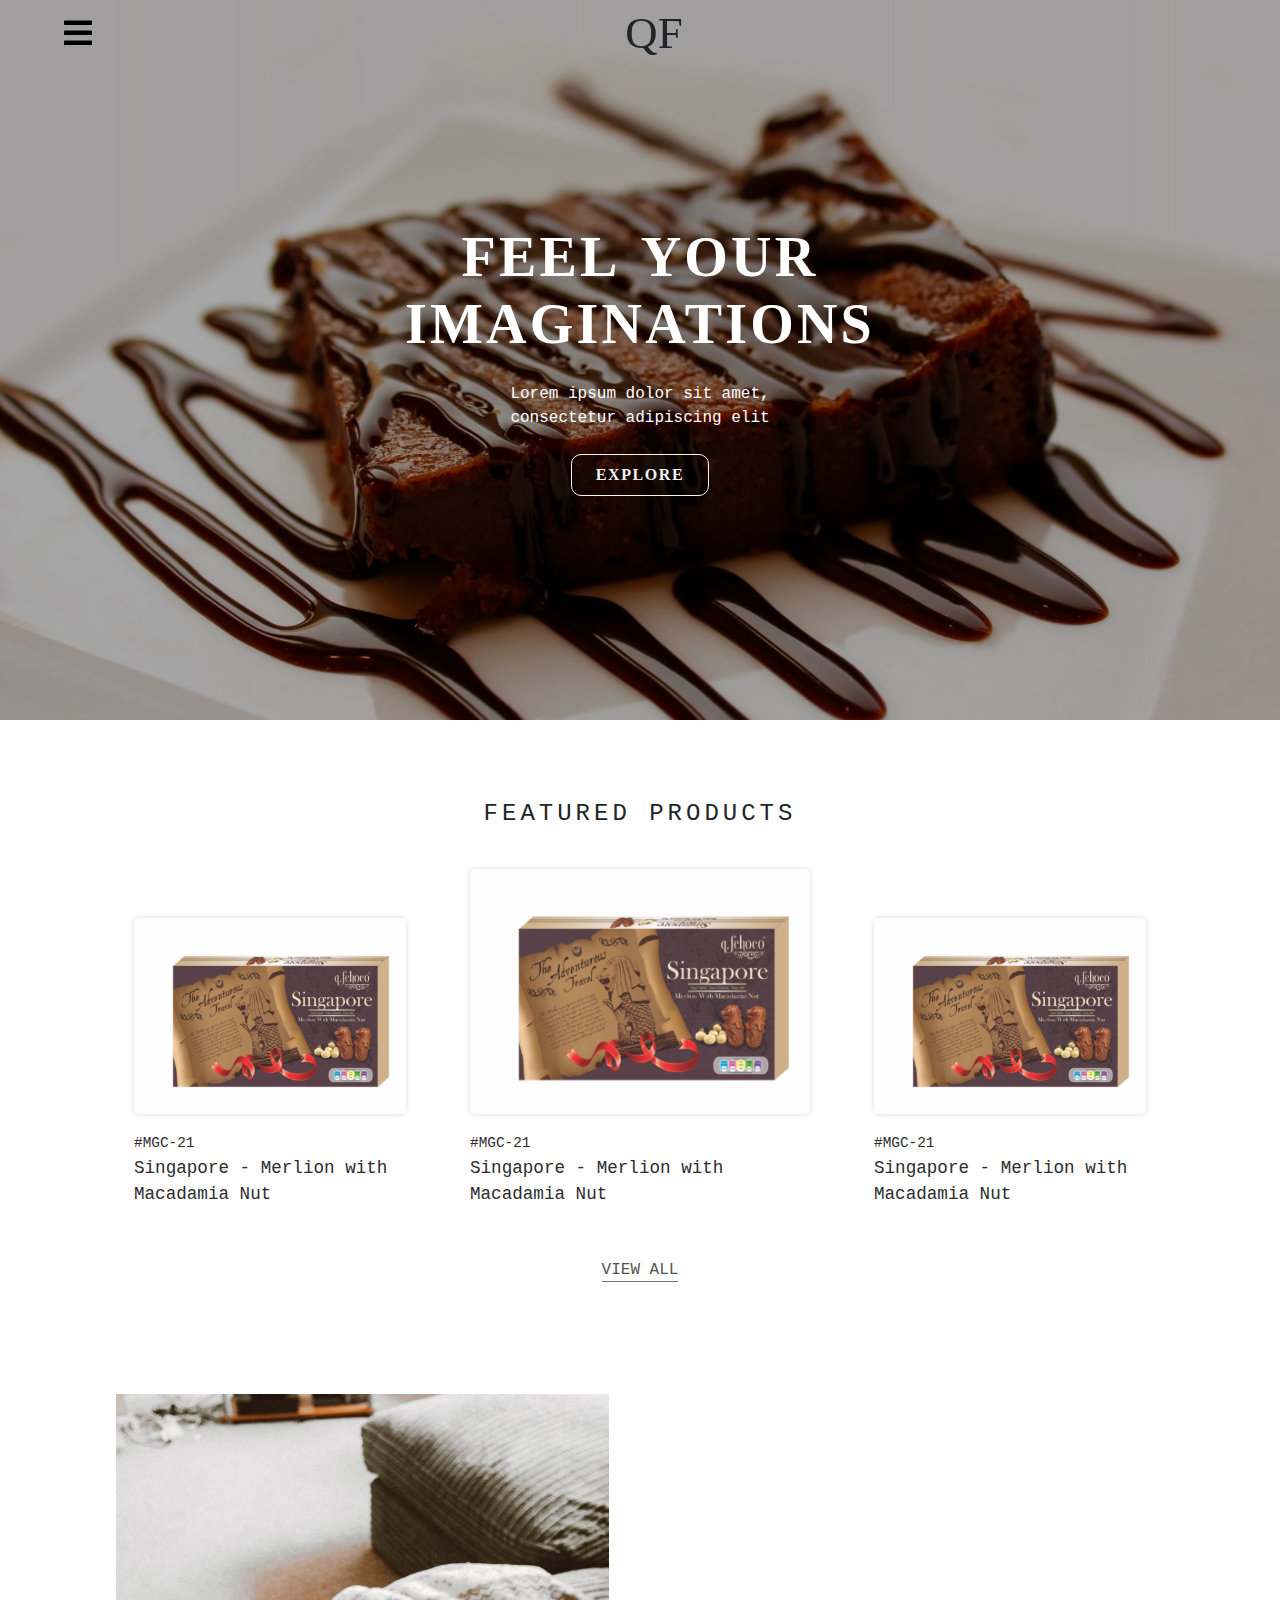
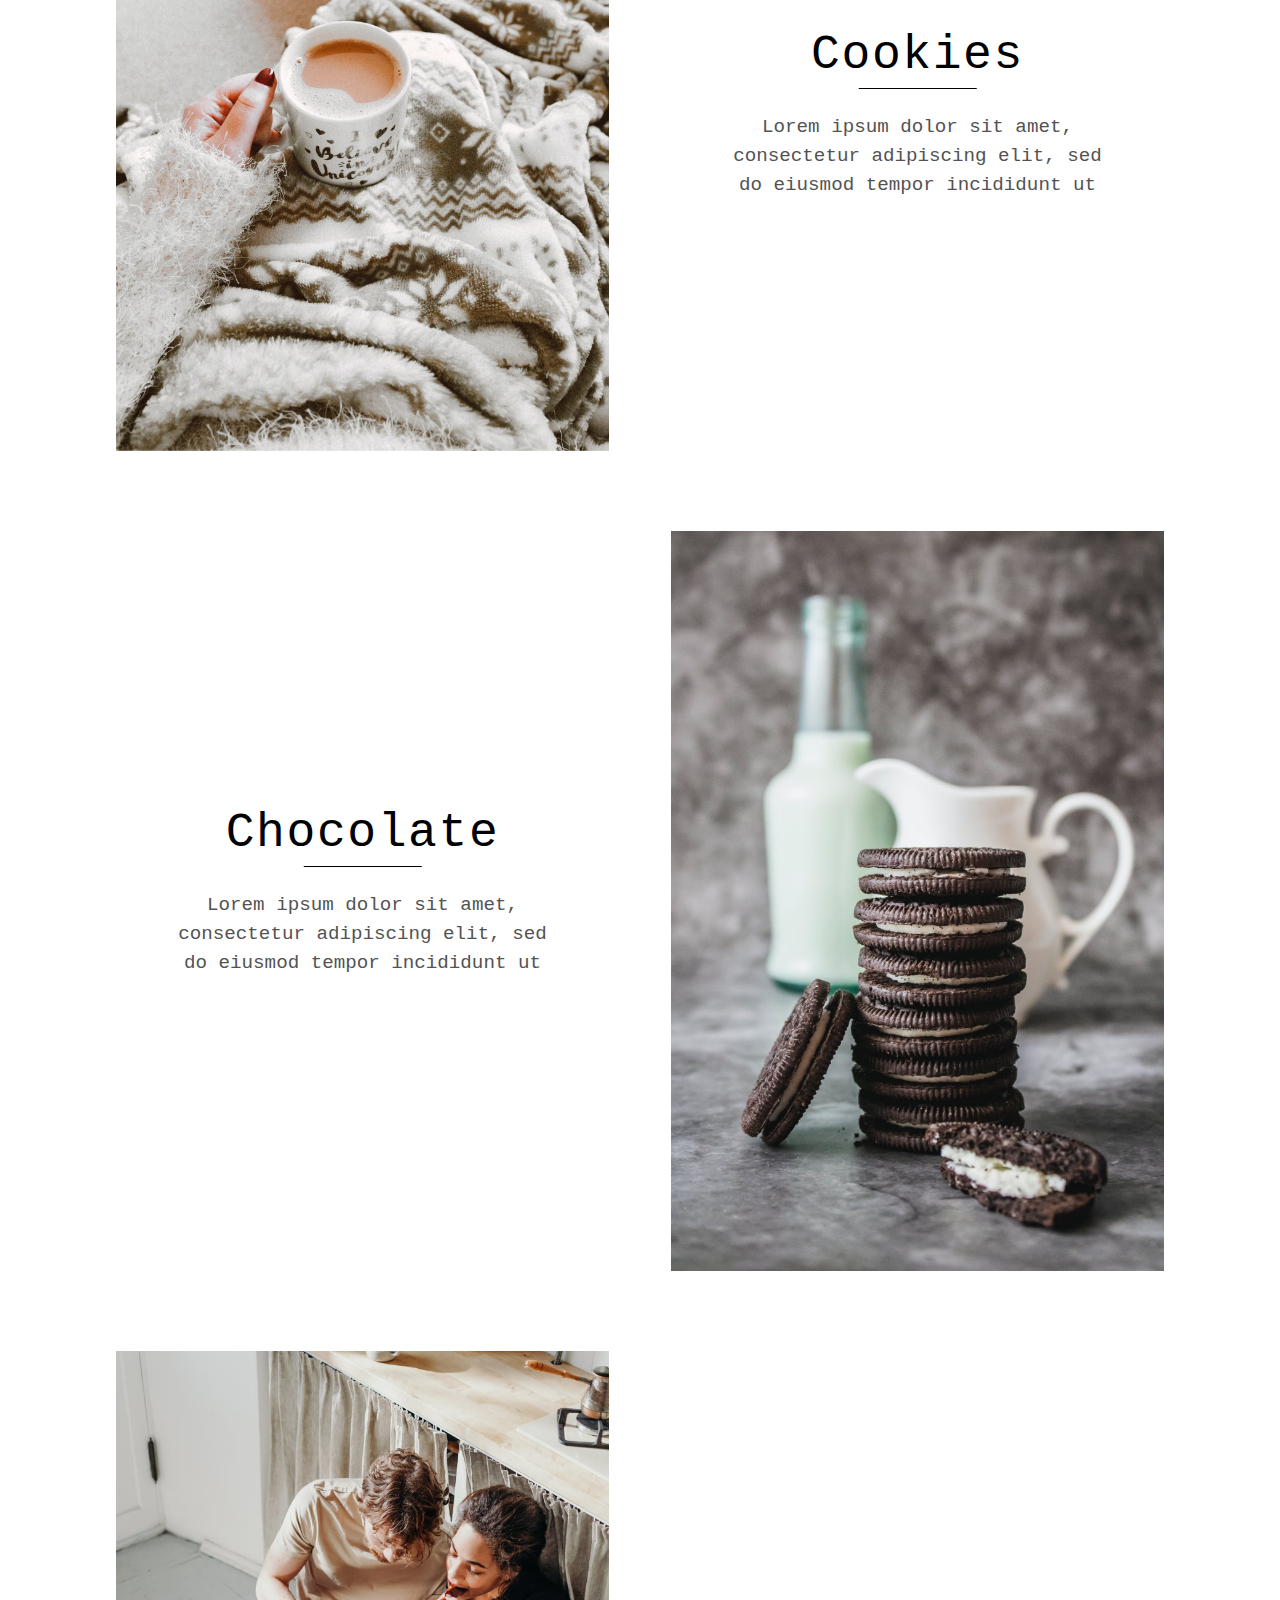
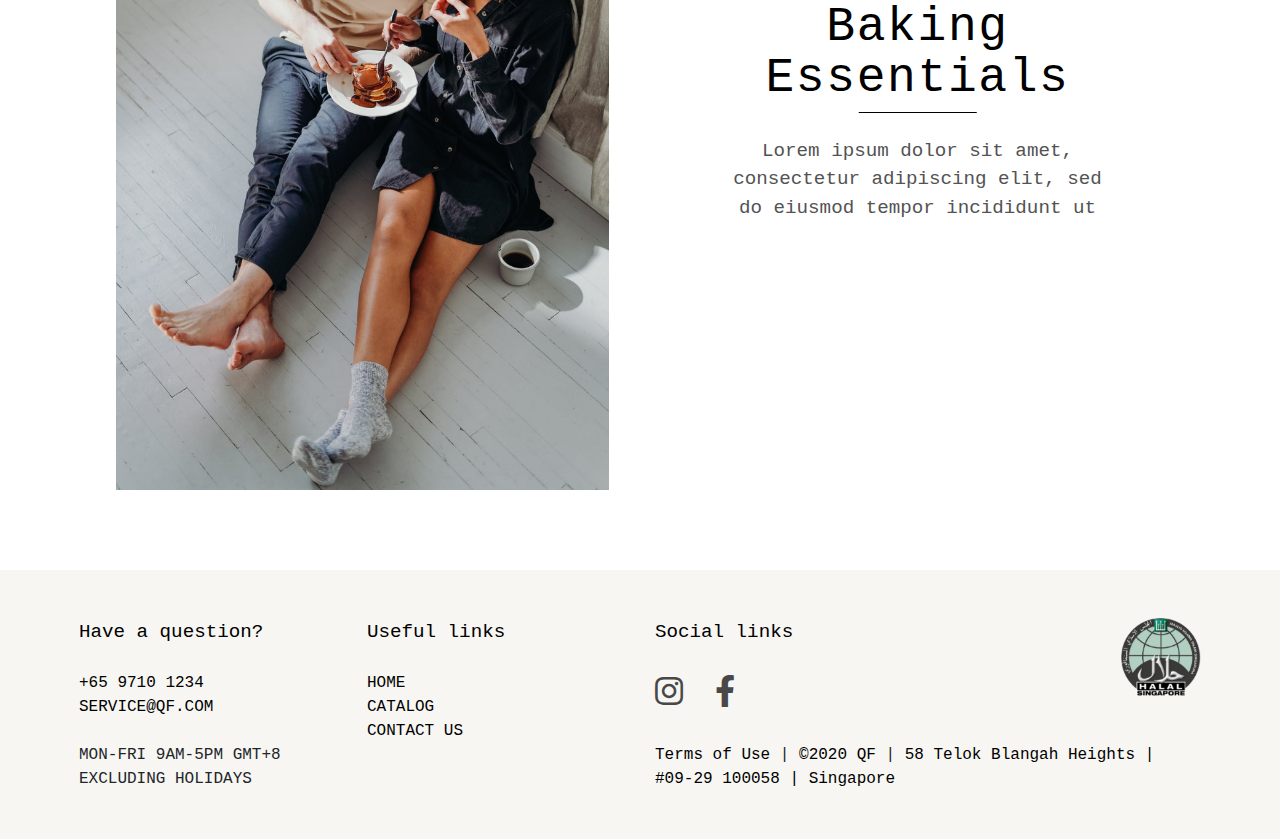
==== index.html @ 0f7b87a3 "Add files via upload" ====
<!DOCTYPE html>
<html>

<head>
    <title>Singapore Food Agency</title>
    <meta http-equiv="X-UA-Compatible" content="IE=edge" />
    <meta http-equiv="Content-Type" content="text/html; charset=UTF-8" />
    <meta name="viewport" content="width=device-width, initial-scale=1.0" />
    <link href="css/bootstrap.min.css" rel="stylesheet" />
    <link href="css/all.min.css" rel="stylesheet" />
    <link href="css/slick-theme.css" rel="stylesheet" />
    <link href="css/slick.css" rel="stylesheet" />
    <link href="css/main.css" rel="stylesheet" />

    <link href="https://fonts.googleapis.com/css2?family=Nothing+You+Could+Do&display=swap" rel="stylesheet" />
</head>

<body>
    <header id="nav-bar">
        <div class="nav-container">
            <a href="#" class="menu-bar"><i class="fas fa-bars"></i></a>
            <span>QF</span>
            <span></span>
        </div>
    </header>

    <main>
        <div class="hero-banner">
            <img src="./img/hero-banner.png" />
            <div class="banner-overlay">
                <div class="banner-overlay-content">
                    <h1>
                        Feel your <br />
              Imaginations
            </h1>
                    <span>Lorem ipsum dolor sit amet, consectetur adipiscing elit</span>
                    <a href="#" class="hero-btn">Explore</a>
                </div>
            </div>
        </div>

        <!-- Featured Products -->
        <div class="content-block container">
            <h2>Featured Products</h2>
            <div class="featured-products">
                <div class="col-md-4">
                    <a href="#" class="product-container">
                        <div class="product-frame">
                            <img src="./img/products/merlion.png" />
                        </div>
                        <div class="product-details">
                            <span>#MGC-21</span>
                            <p>Singapore - Merlion with Macadamia Nut</p>
                        </div>
                    </a>
                </div>
                <div class="col-md-4">
                    <a href="#" class="product-container center-frame">
                        <div class="product-frame">
                            <img src="./img/products/merlion.png" />
                        </div>
                        <div class="product-details">
                            <span>#MGC-21</span>
                            <p>Singapore - Merlion with Macadamia Nut</p>
                        </div>
                    </a>
                </div>
                <div class="col-md-4">
                    <a href="#" class="product-container">
                        <div class="product-frame">
                            <img src="./img/products/merlion.png" />
                        </div>
                        <div class="product-details">
                            <span>#MGC-21</span>
                            <p>Singapore - Merlion with Macadamia Nut</p>
                        </div>
                    </a>
                </div>
            </div>
            <div class="col-12 text-center">
                <a href="#" class="view-all-btn">View all</a>
            </div>
        </div>

        <!-- Category Display -->
        <div class="content-block container">
            <div class="category-display">
                <div class="col-md-6 category-image">
                    <img src="./img/home-1.png" />
                </div>
                <div class="col-md-6 category-content">
                    <div>
                        <p class="category-label">Cookies</p>
                        <p>
                            Lorem ipsum dolor sit amet, consectetur adipiscing elit, sed do
                            eiusmod tempor incididunt ut
                        </p>
                    </div>
                </div>
            </div>
            <div class="category-display">
                <div class="col-md-6 order-md-2 category-image">
                    <img src="./img/home-2.png" />
                </div>
                <div class="col-md-6 category-content order-md-1">
                    <div>
                        <p class="category-label">Chocolate</p>
                        <p>
                            Lorem ipsum dolor sit amet, consectetur adipiscing elit, sed do
                            eiusmod tempor incididunt ut
                        </p>
                    </div>
                </div>
            </div>
            <div class="category-display">
                <div class="col-md-6 category-image">
                    <img src="./img/home-3.png" />
                </div>
                <div class="col-md-6 category-content">
                    <div>
                        <p class="category-label">Baking Essentials</p>
                        <p>
                            Lorem ipsum dolor sit amet, consectetur adipiscing elit, sed do
                            eiusmod tempor incididunt ut
                        </p>
                    </div>
                </div>
            </div>
        </div>
    </main>
    <footer>
        <div class="footer-container">
            <div class="col-md-3 footer-col">
                <span class="label">Have a question?</span>
                <ul>
                    <li><a href="#">+65 9710 1234</a></li>
                    <li><a href="#">service@qf.com</a></li>
                    <br />
                    <li>Mon-Fri 9am-5pm GMT+8 Excluding Holidays</li>
                </ul>
            </div>
            <div class="col-md-3 footer-col">
                <span class="label">Useful links</span>
                <ul>
                    <li><a href="#">Home</a></li>
                    <li><a href="#">Catalog</a></li>
                    <li><a href="#">Contact us</a></li>
                </ul>
            </div>
            <div class="col-md-6 footer-6 footer-col">
                <div>
                    <span class="label">Social links</span>
                    <ul class="social-links">
                        <li>
                            <a href="#"><i class="fab fa-instagram"></i></a>
                        </li>
                        <li>
                            <a href="#"><i class="fab fa-facebook-f"></i></a>
                        </li>
                    </ul>
                </div>
                <div>
                    <img src="./img/halal-logo.png" />
                </div>
                <div style="width: 100%;" class="footer-text">
                    <p>
                        <a href="#">Terms of Use</a> | <a href="#">©2020 QF </a> |
                        <a href="#">58 Telok Blangah Heights | #09-29 100058 | Singapore</a>
                    </p>
                </div>
            </div>
        </div>
    </footer>
    <script src="js/jquery.min.js" type="text/javascript"></script>
    <script src="js/bootstrap.min.js" type="text/javascript"></script>
    <script src="js/slick.min.js" type="text/javascript"></script>
    <script src="js/main.js" type="text/javascript"></script>

</body>

</html>
---- css/main.css ----
/* Fonts */
@font-face {
  font-family: "Courier New";
  src: url("../fonts/cour.ttf") format("truetype");
  font-weight: 400;
  font-style: normal;
}
@font-face {
  font-family: "Courier New";
  src: url("../fonts/cour.ttf") format("truetype");
  font-weight: 900;
  font-style: normal;
}
@font-face {
  font-family: "Montserrat";
  src: url("../fonts/Montserrat-SemiBold.ttf") format("truetype");
  font-weight: 700;
  font-style: normal;
}
@font-face {
  font-family: "Montserrat";
  src: url("../fonts/Montserrat-Bold.ttf") format("truetype");
  font-weight: bold;
  font-style: normal;
}
.hero-banner {
  position: relative;
}
.hero-banner img {
  width: 100%;
  max-height: 100vh;
}
@media (max-width: 991px) {
  .hero-banner img {
    height: 500px;
    -o-object-fit: cover;
       object-fit: cover;
  }
}
.hero-banner .banner-overlay {
  position: absolute;
  width: 100%;
  height: 100%;
  top: 0;
  background-color: rgba(0, 0, 0, 0.35);
  display: flex;
  justify-content: center;
  align-items: center;
}
.hero-banner .banner-overlay .banner-overlay-content {
  text-align: center;
}
.hero-banner .banner-overlay .banner-overlay-content h1 {
  color: white;
  font-family: "Montserrat";
  font-weight: 900;
  letter-spacing: 0.2rem;
  word-spacing: 0.5rem;
  font-size: 3.5rem;
  text-transform: uppercase;
}
@media (max-width: 991px) {
  .hero-banner .banner-overlay .banner-overlay-content h1 {
    font-size: 2.5rem;
  }
}
.hero-banner .banner-overlay .banner-overlay-content span {
  font-family: "Courier New";
  font-weight: 400;
  display: block;
  color: white;
  width: 70%;
  margin: 0 auto;
  padding: 1rem 0;
}
.hero-banner .banner-overlay .banner-overlay-content .hero-btn {
  font-family: "Montserrat";
  font-weight: 700;
  color: #f3f3f3;
  border: 1.5px solid #f3f3f3;
  border-radius: 10px;
  padding: 0.5rem 1.5rem;
  margin-top: 0.5rem;
  display: inline-block;
  text-decoration: none;
  letter-spacing: 0.1rem;
  text-transform: uppercase;
}
.content-block {
  padding-top: 5rem;
}
.content-block .featured-products {
  padding: 2rem 0;
  display: flex;
  align-items: flex-end;
  flex-wrap: wrap;
}
@media (max-width: 991px) {
  .content-block .featured-products {
    padding-bottom: 1rem;
  }
}
.content-block .featured-products .product-container {
  width: 80%;
  margin: 0 auto;
  display: block;
}
.content-block .featured-products .product-container .product-frame {
  border-radius: 5px;
  box-shadow: 0 0 5px rgba(0, 0, 0, 0.16);
  overflow: hidden;
}
.content-block .featured-products .product-container .product-frame img {
  width: 100%;
}
.content-block .featured-products .product-container .product-details {
  padding-top: 1rem;
}
@media (min-width: 991px) {
  .content-block .featured-products .product-container .product-details {
    height: 5rem;
  }
}
.content-block .featured-products .product-container .product-details span {
  font-family: "Courier New";
  font-weight: 400;
  font-size: 0.9rem;
  color: #2c2c2c;
}
.content-block .featured-products .product-container .product-details p {
  font-family: "Courier New";
  font-weight: 400;
  font-size: 1.1rem;
  color: #2c2c2c;
}
@media (min-width: 991px) {
  .content-block .featured-products .center-frame {
    width: 100%;
  }
}
.content-block .category-display {
  display: flex;
  flex-wrap: wrap;
  padding-bottom: 5rem;
}
.content-block .category-display .category-image img {
  width: 100%;
  padding: 0 1rem;
}
.content-block .category-display .category-content {
  display: flex;
  align-items: center;
  padding: 5rem;
  text-align: center;
}
.content-block .category-display .category-content p {
  font-family: "Courier New";
  font-weight: 400;
  color: #535353;
  padding: 0.5rem 0;
  font-size: 1.2rem;
}
.content-block .category-display .category-content .category-label {
  font-size: 3rem;
  position: relative;
  letter-spacing: 0.1rem;
  line-height: 3.2rem;
  color: black;
}
.content-block .category-display .category-content .category-label:after {
  content: "";
  position: absolute;
  width: 30%;
  left: 50%;
  bottom: 0;
  border-top: 1px solid black;
  transform: translateX(-50%);
}
.content-block .view-all-btn {
  color: #535353;
  font-family: "Courier New";
  font-weight: 400;
  text-transform: uppercase;
  display: inline-block;
  margin: 2rem 0;
  text-decoration: none;
  position: relative;
}
.content-block .view-all-btn:after {
  content: "";
  position: absolute;
  width: 100%;
  left: 0;
  bottom: 0;
  border-top: 1px solid #707070;
}
h2 {
  font-family: "Courier New";
  font-weight: 400;
  font-size: 1.5rem;
  text-transform: uppercase;
  letter-spacing: 0.25rem;
  text-align: center;
}
header {
  position: fixed;
  z-index: 5;
  width: 100%;
  transition: all 0.5s ease;
}
header .nav-container {
  display: flex;
  justify-content: space-between;
  align-items: center;
  width: 90%;
  margin: 0 auto;
}
header span {
  font-family: "Baskerville";
  font-size: 2.8rem;
  display: block;
}
header .menu-bar {
  font-size: 2rem;
}
footer {
  background: #f7f6f2;
  padding: 3rem 0;
}
footer .footer-container {
  width: 90%;
  margin: 0 auto;
  display: flex;
  flex-wrap: wrap;
}
@media (max-width: 991px) {
  footer .footer-container .footer-col {
    margin-bottom: 3rem;
  }
}
footer .footer-container .label {
  font-family: "Courier New";
  font-weight: 400;
  color: black;
  font-size: 1.2rem;
  display: block;
  padding-bottom: 1.5rem;
}
footer .footer-container ul {
  padding: 0;
  list-style-type: none;
  font-family: "Courier New";
  font-weight: 400;
  margin-bottom: 0;
}
footer .footer-container ul li {
  text-transform: uppercase;
}
footer .footer-container .social-links {
  display: flex;
}
footer .footer-container .social-links a {
  font-size: 2rem;
  padding-right: 2rem;
  color: #484848;
}
footer .footer-container .footer-6 {
  display: flex;
  justify-content: space-between;
  flex-wrap: wrap;
}
footer .footer-container .footer-6 img {
  max-width: 80px;
}
footer .footer-container .footer-6 p {
  font-family: "Courier New";
  font-weight: 400;
  margin: 0;
}
footer .footer-container .footer-6 .footer-text {
  display: flex;
  align-items: flex-end;
}
@media (max-width: 991px) {
  footer .footer-container .footer-6 .footer-text {
    padding-top: 2rem;
  }
}
a,
a:focus {
  outline: none;
  text-decoration: none !important;
  color: #000;
  color: initial;
}
a:hover,
a:focus:hover {
  color: #000;
  color: initial;
  opacity: 0.8;
}
.slick-slide:focus {
  outline: none;
}
.slick-dots li button:before {
  content: "";
  background-color: black;
  height: 1px;
}
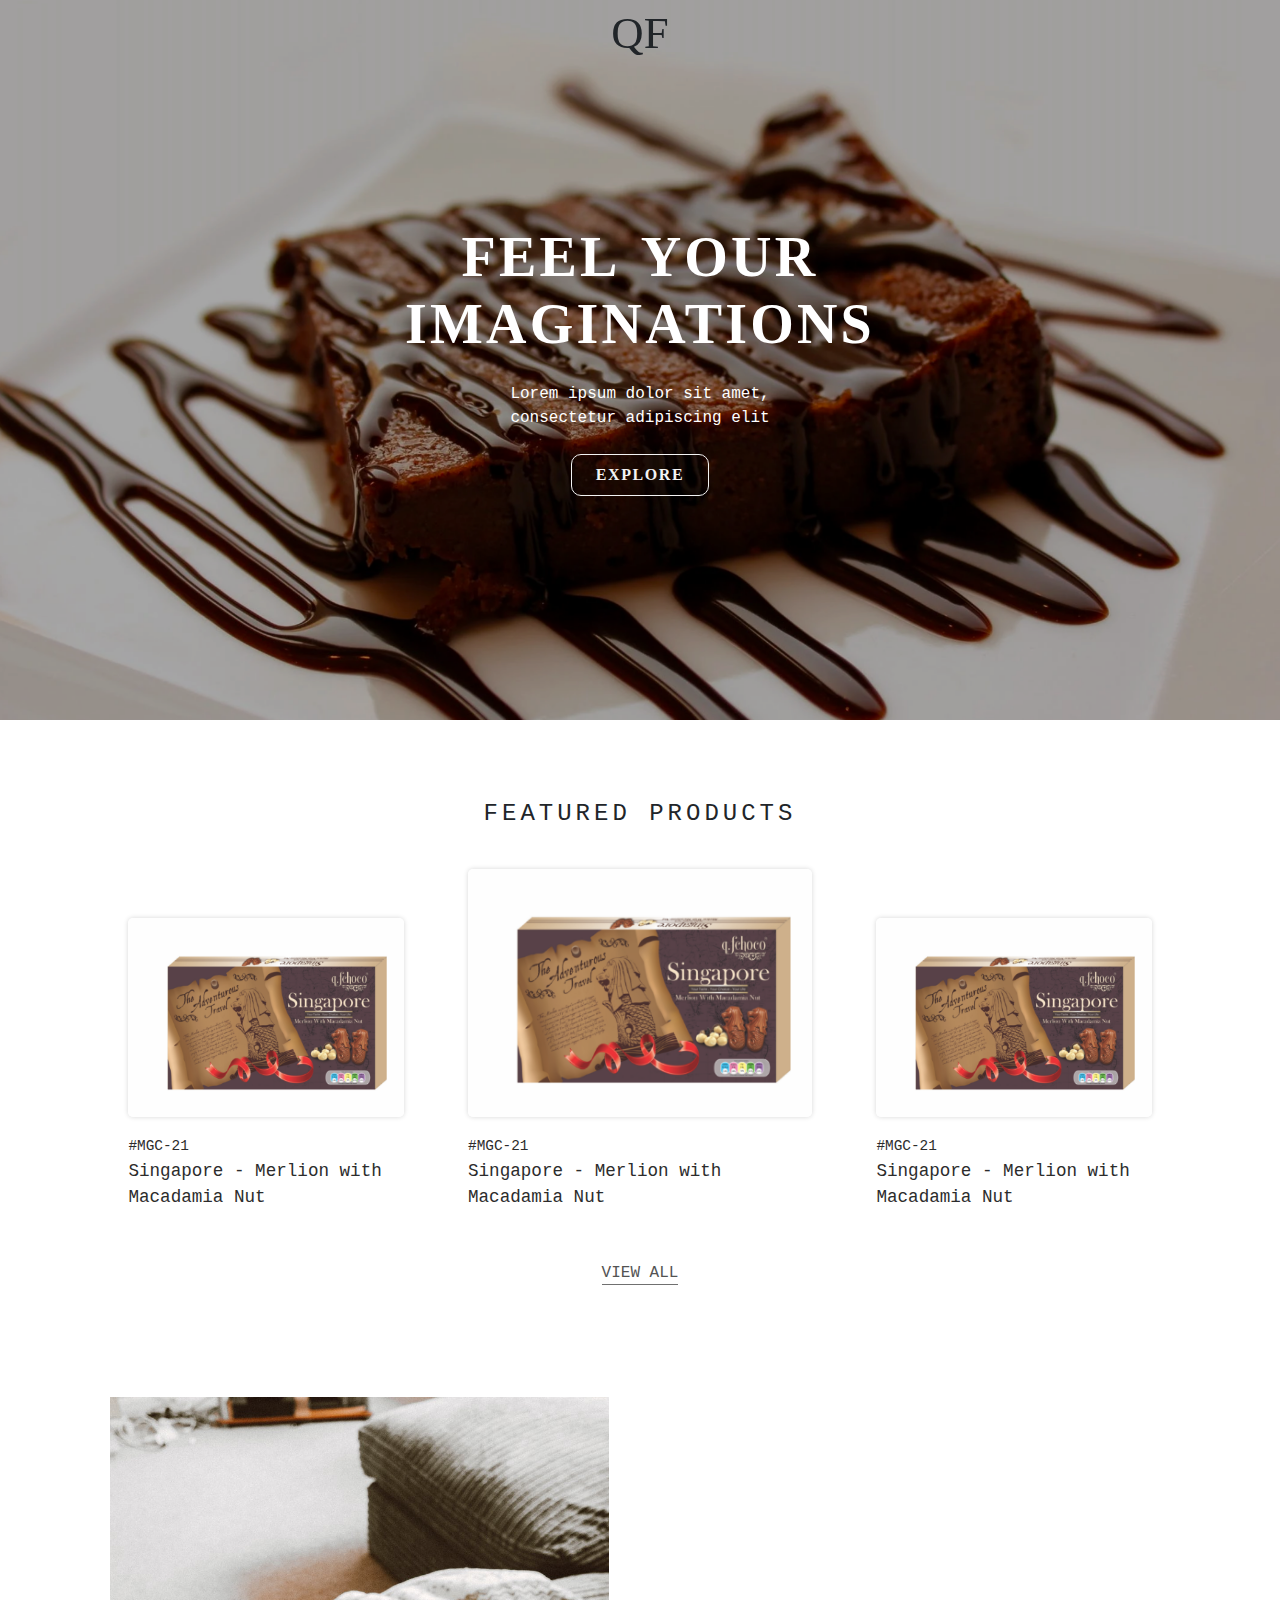
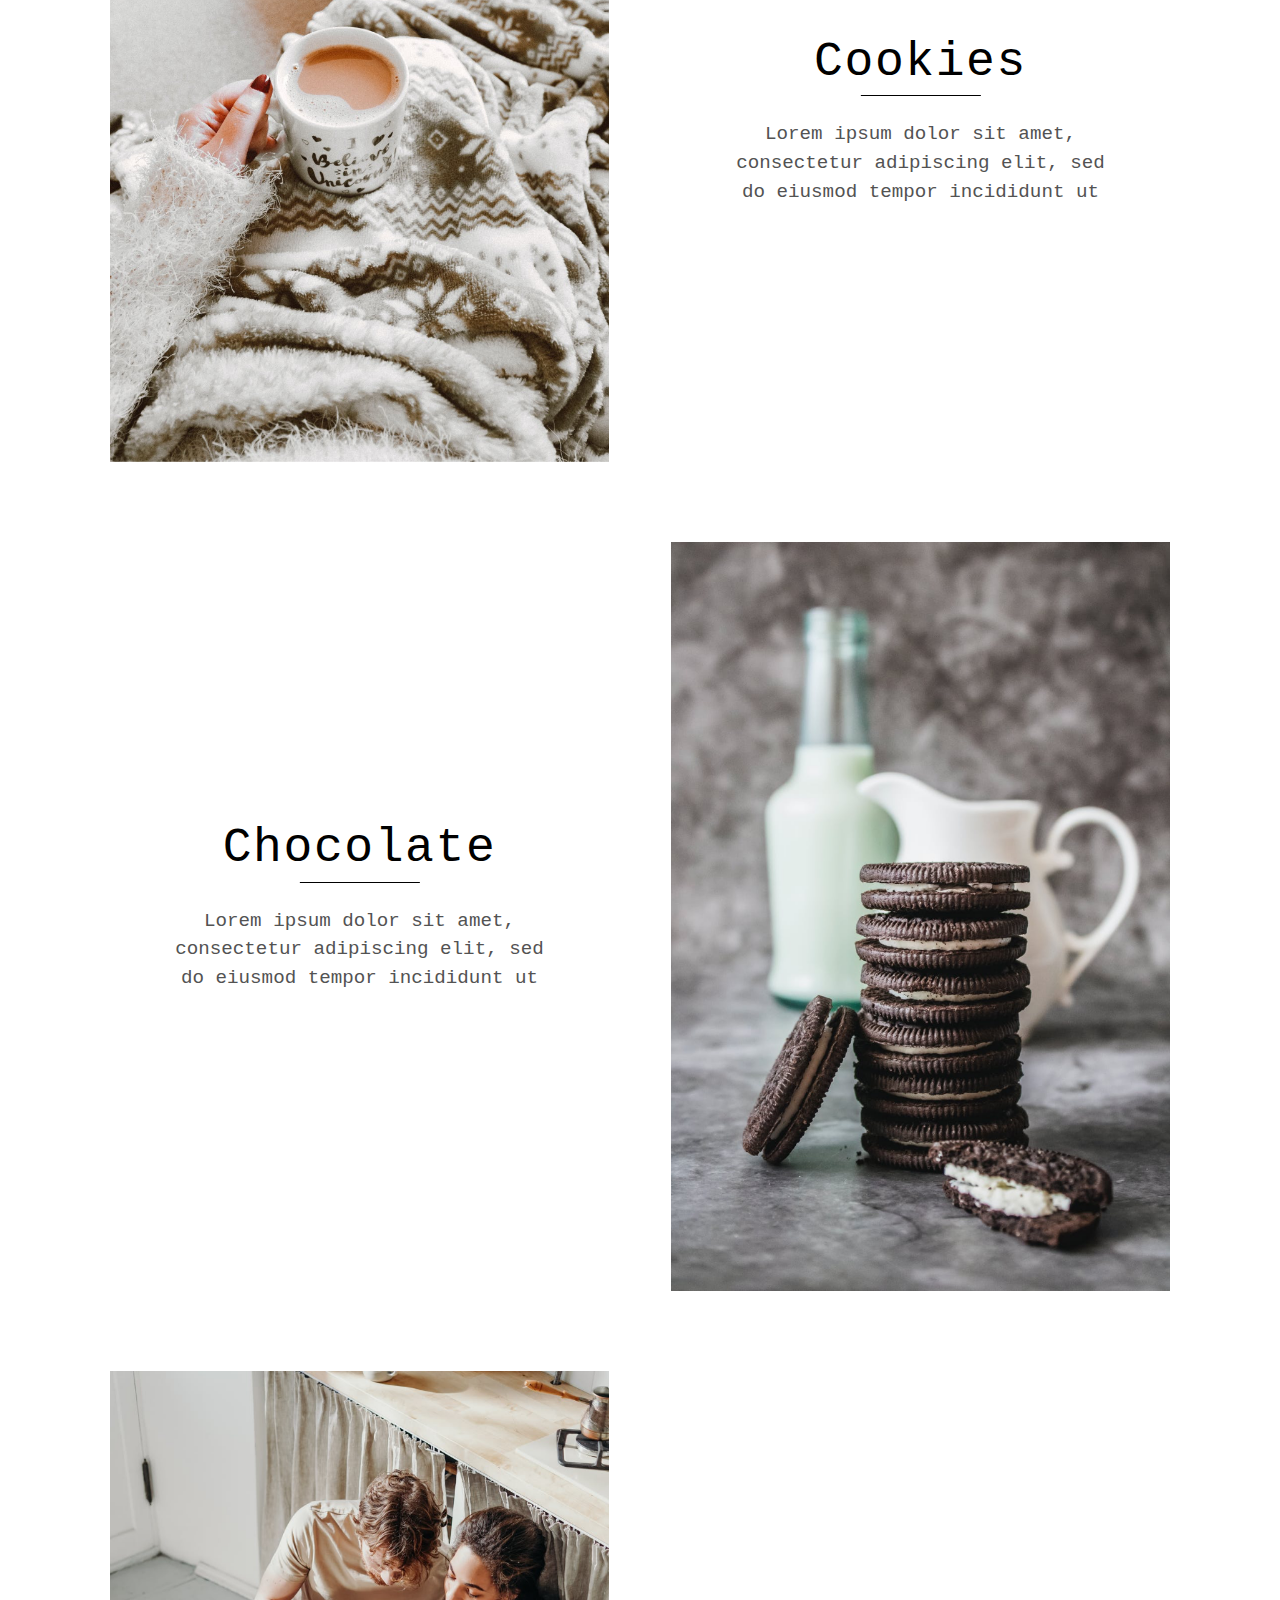
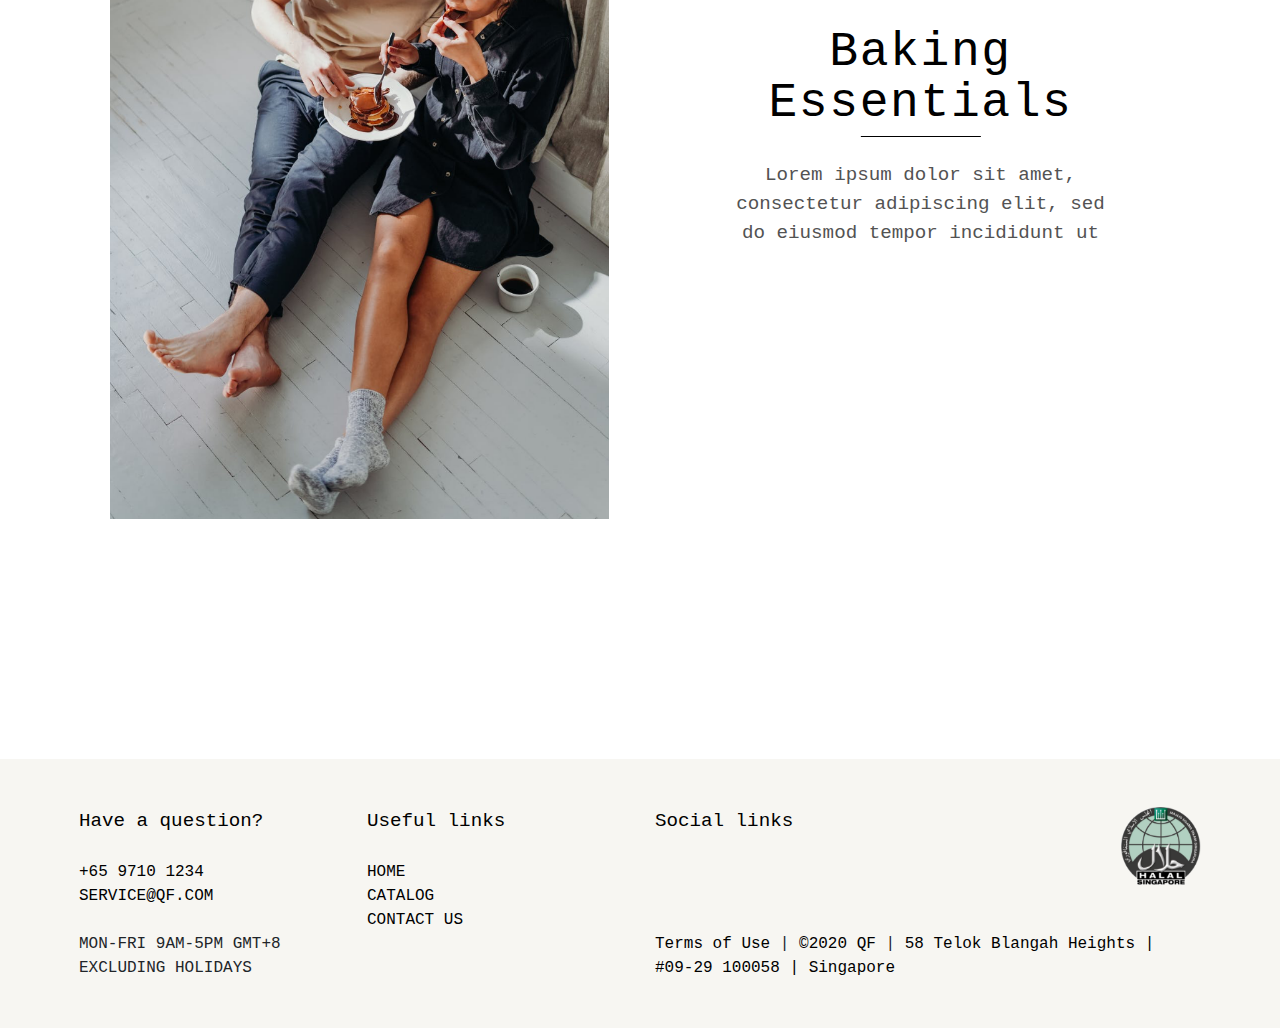
==== commit 1166f710: "Add files via upload" ====
--- a/index.html
+++ b/index.html
@@ -2,17 +2,22 @@
 <html>
 
 <head>
-    <title>Singapore Food Agency</title>
-    <meta http-equiv="X-UA-Compatible" content="IE=edge" />
-    <meta http-equiv="Content-Type" content="text/html; charset=UTF-8" />
+    <title>QF - Feel Your Imaginations</title>
+    <!-- <meta http-equiv="X-UA-Compatible" content="IE=edge" />
+<meta http-equiv="Content-Type" content="text/html; charset=UTF-8" />
+<meta name="viewport" content="width=device-width, initial-scale=1.0" /> -->
+
+    <meta charset="UTF-8" />
     <meta name="viewport" content="width=device-width, initial-scale=1.0" />
+    <meta http-equiv="X-UA-Compatible" content="ie=edge" />
+
+    <link rel="stylesheet" href="https://maxst.icons8.com/vue-static/landings/line-awesome/font-awesome-line-awesome/css/all.min.css" />
     <link href="css/bootstrap.min.css" rel="stylesheet" />
-    <link href="css/all.min.css" rel="stylesheet" />
+    <!-- <link href="css/all.min.css" rel="stylesheet" /> -->
     <link href="css/slick-theme.css" rel="stylesheet" />
     <link href="css/slick.css" rel="stylesheet" />
     <link href="css/main.css" rel="stylesheet" />
 
-    <link href="https://fonts.googleapis.com/css2?family=Nothing+You+Could+Do&display=swap" rel="stylesheet" />
 </head>
 
 <body>
--- a/css/main.css
+++ b/css/main.css
@@ -1,3 +1,4 @@
+@charset "UTF-8";
 /* Fonts */
 @font-face {
   font-family: "Courier New";
@@ -22,6 +23,9 @@
   src: url("../fonts/Montserrat-Bold.ttf") format("truetype");
   font-weight: bold;
   font-style: normal;
+}
+main {
+  min-height: 100vh;
 }
 .hero-banner {
   position: relative;
@@ -88,6 +92,146 @@
 }
 .content-block {
   padding-top: 5rem;
+  width: 90%;
+  margin: 0 auto;
+  max-width: 1280px;
+}
+@media (max-width: 991px) {
+  .content-block {
+    width: 100%;
+  }
+}
+.content-block .product-information {
+  font-family: "Courier New";
+  display: flex;
+  flex-wrap: wrap;
+}
+.content-block .product-information .product-frame img {
+  width: 100%;
+}
+@media (min-width: 991px) {
+  .content-block .product-information .product-details {
+    padding-left: 1rem;
+  }
+}
+.content-block .product-information .product-details span {
+  font-weight: 400;
+  font-size: 1rem;
+  color: #2c2c2c;
+}
+.content-block .product-information .product-details .product-name {
+  font-weight: bold;
+  font-size: 1.5rem;
+  line-height: 2rem;
+  color: #2c2c2c;
+}
+.content-block .product-information .product-details .product-description {
+  font-weight: 400;
+  font-size: 1rem;
+  color: #2c2c2c;
+}
+.content-block .product-information .product-details .collapse-info {
+  padding-top: 1rem;
+}
+.content-block .product-information .product-details .collapse-info .collapse-section {
+  display: none;
+}
+.content-block .product-information .product-details .collapse-info .label {
+  display: flex;
+  justify-content: space-between;
+  border-bottom: 1px solid #707070;
+  padding: 0 0.5rem;
+  padding-bottom: 0.5rem;
+  letter-spacing: 0.1rem;
+  font-weight: bold;
+  text-transform: uppercase;
+  font-size: 0.95rem;
+  cursor: pointer;
+}
+.content-block .product-information .product-details .collapse-info .details {
+  font-size: 1rem;
+  letter-spacing: 0;
+  padding: 0 0.5rem;
+}
+.content-block .product-information .product-details .collapse-info table {
+  width: 100%;
+}
+.content-block .product-information .product-details .collapse-info table tr {
+  display: flex;
+  justify-content: space-between;
+}
+.content-block .product-information .product-details .collapse-info table tr p {
+  margin: 0;
+}
+.content-block .product-display {
+  display: flex;
+  flex-wrap: wrap;
+}
+.content-block .product-display .product-container {
+  display: block;
+  margin-bottom: 2rem;
+}
+.content-block .product-display .product-container .product-frame {
+  border-radius: 5px;
+  box-shadow: 0 0 3px rgba(0, 0, 0, 0.16);
+  overflow: hidden;
+}
+.content-block .product-display .product-container .product-frame img {
+  width: 100%;
+}
+.content-block .product-display .product-container .product-details {
+  padding-top: 1rem;
+}
+.content-block .product-display .product-container .product-details span {
+  font-family: "Courier New";
+  font-weight: 400;
+  font-size: 0.8rem;
+  color: #2c2c2c;
+}
+.content-block .product-display .product-container .product-details p {
+  font-family: "Courier New";
+  font-weight: 400;
+  font-size: 1rem;
+  color: #2c2c2c;
+}
+.content-block .product-filter {
+  font-family: "Courier New";
+  color: #2c2c2c;
+}
+.content-block .product-filter .collapse-info {
+  padding-bottom: 1rem;
+}
+.content-block .product-filter .collapse-info .collapse-section {
+  display: none;
+}
+.content-block .product-filter .collapse-info.active .collapse-section {
+  display: block;
+}
+.content-block .product-filter ul {
+  list-style-type: none;
+  padding: 0;
+}
+.content-block .product-filter .category-filter p {
+  cursor: pointer;
+  font-size: 1.2rem;
+  margin: 0;
+  display: flex;
+  justify-content: space-between;
+  align-items: center;
+  font-weight: 400;
+  border-bottom: 1px solid #707070;
+  padding: 0 0.5rem;
+  padding-bottom: 0.5rem;
+}
+.content-block .product-filter .category-filter p .fas {
+  font-size: 0.8rem;
+  color: #2c2c2c;
+}
+.content-block .product-filter .category-filter ul {
+  padding: 0.5rem 0 1rem 1rem;
+}
+.content-block .product-filter .category-filter ul .active {
+  color: #d93535;
 }
 .content-block .featured-products {
   padding: 2rem 0;
@@ -152,6 +296,11 @@
   align-items: center;
   padding: 5rem;
   text-align: center;
+}
+@media (max-width: 991px) {
+  .content-block .category-display .category-content {
+    padding: 5rem 1rem;
+  }
 }
 .content-block .category-display .category-content p {
   font-family: "Courier New";
@@ -202,6 +351,41 @@
   letter-spacing: 0.25rem;
   text-align: center;
 }
+.breadcrumbs {
+  padding-bottom: 1rem;
+}
+.breadcrumbs ul {
+  list-style-type: none;
+  padding: 0;
+  display: flex;
+}
+@media (max-width: 991px) {
+  .breadcrumbs ul {
+    flex-wrap: wrap;
+  }
+}
+.breadcrumbs ul li {
+  padding-right: 1rem;
+  font-size: 0.9rem;
+}
+.breadcrumbs ul li a {
+  cursor: pointer;
+  position: relative;
+  display: flex;
+  align-items: center;
+}
+.breadcrumbs ul li a:after {
+  content: "";
+  font-family: "Font Awesome 5 Free";
+  font-weight: 900;
+  padding-left: 0.5rem;
+}
+.breadcrumbs ul li:last-child {
+  padding-right: 0;
+}
+.breadcrumbs ul li:last-child a:after {
+  content: none;
+}
 header {
   position: fixed;
   z-index: 5;
@@ -226,6 +410,7 @@
 footer {
   background: #f7f6f2;
   padding: 3rem 0;
+  margin-top: 10rem;
 }
 footer .footer-container {
   width: 90%;
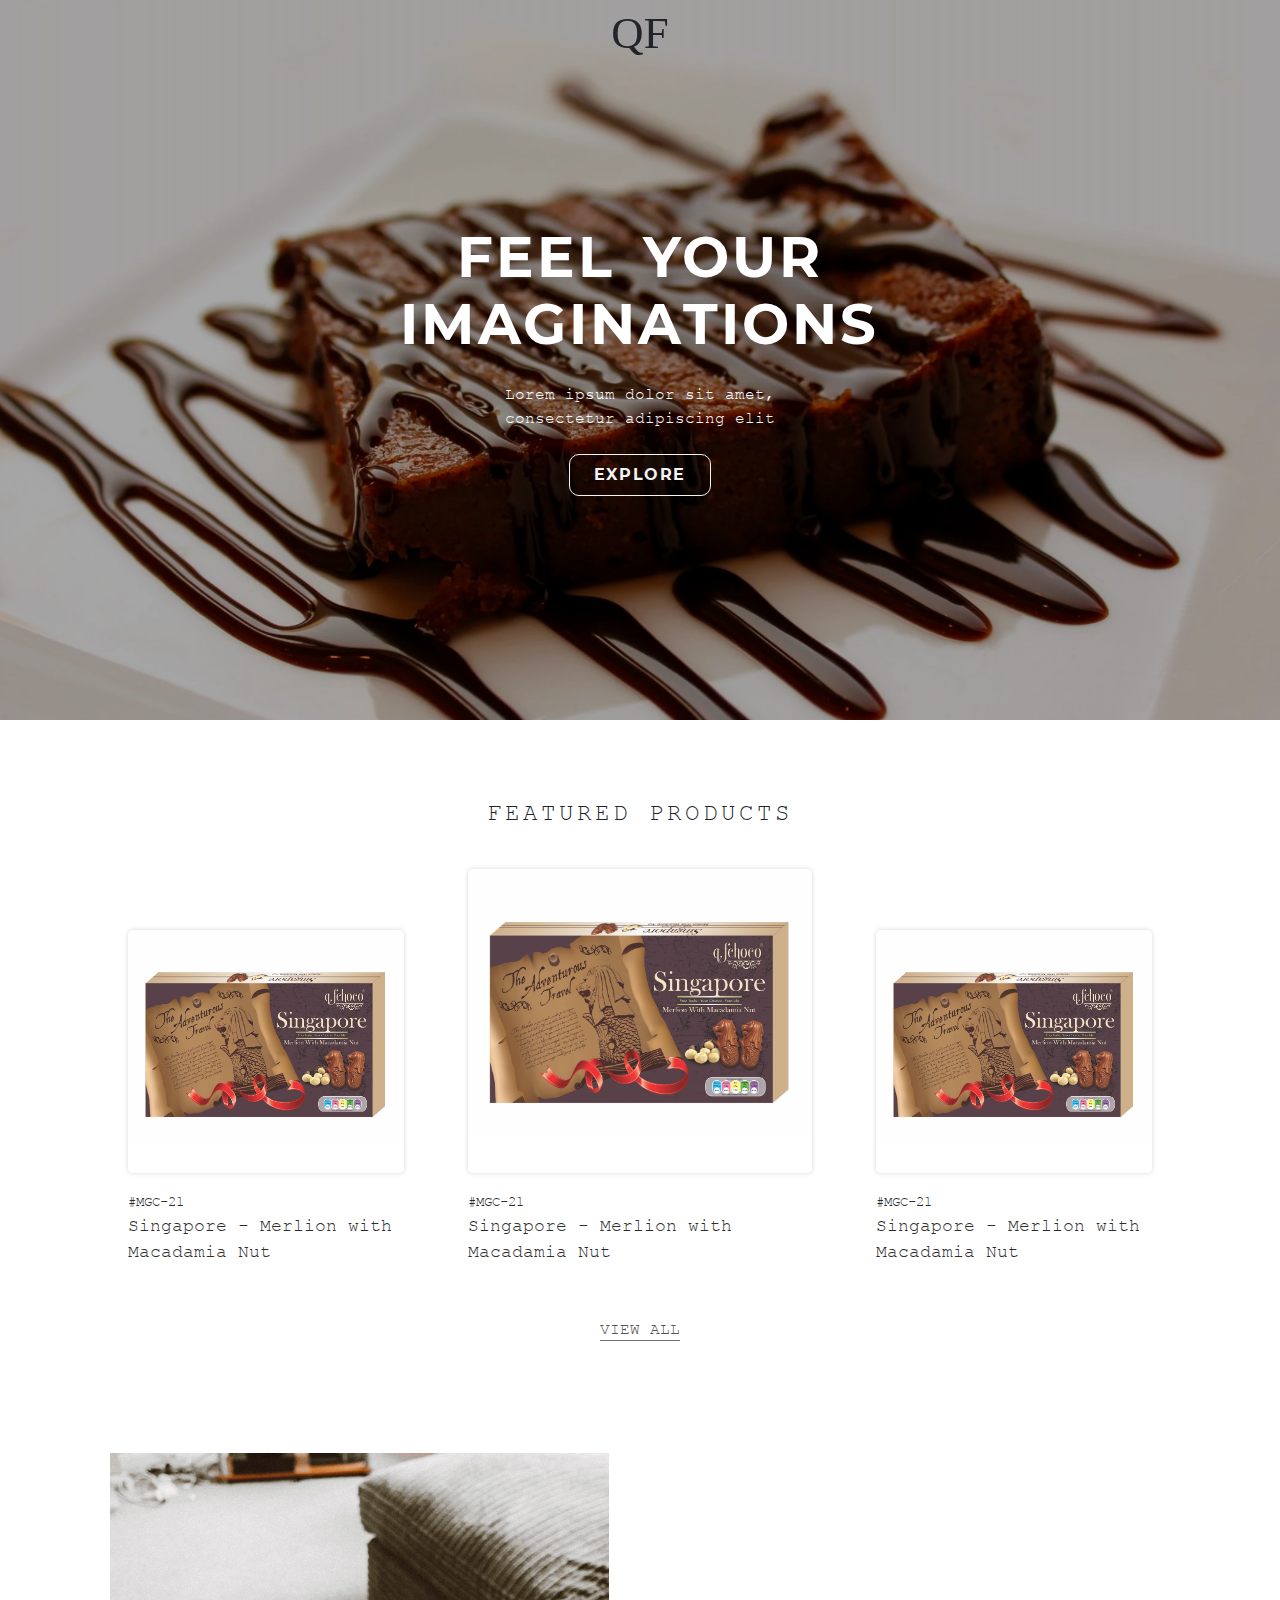
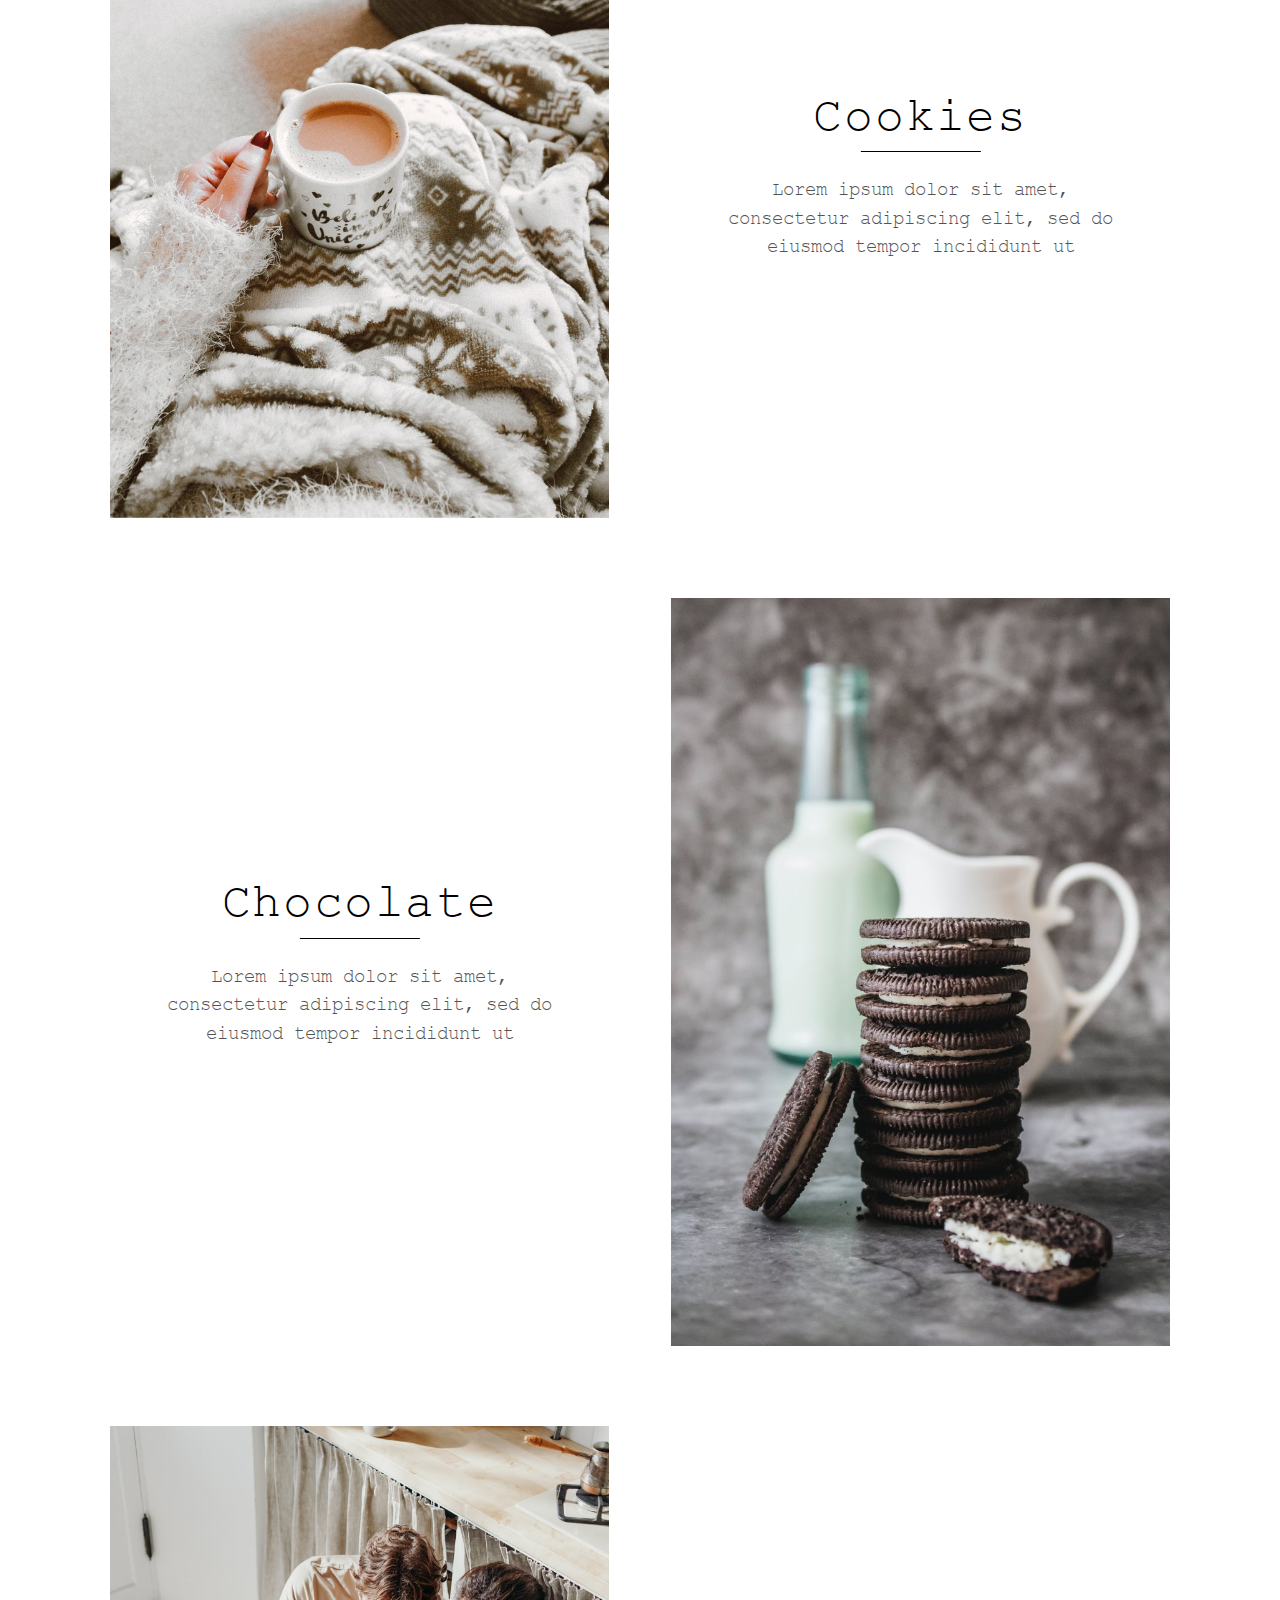
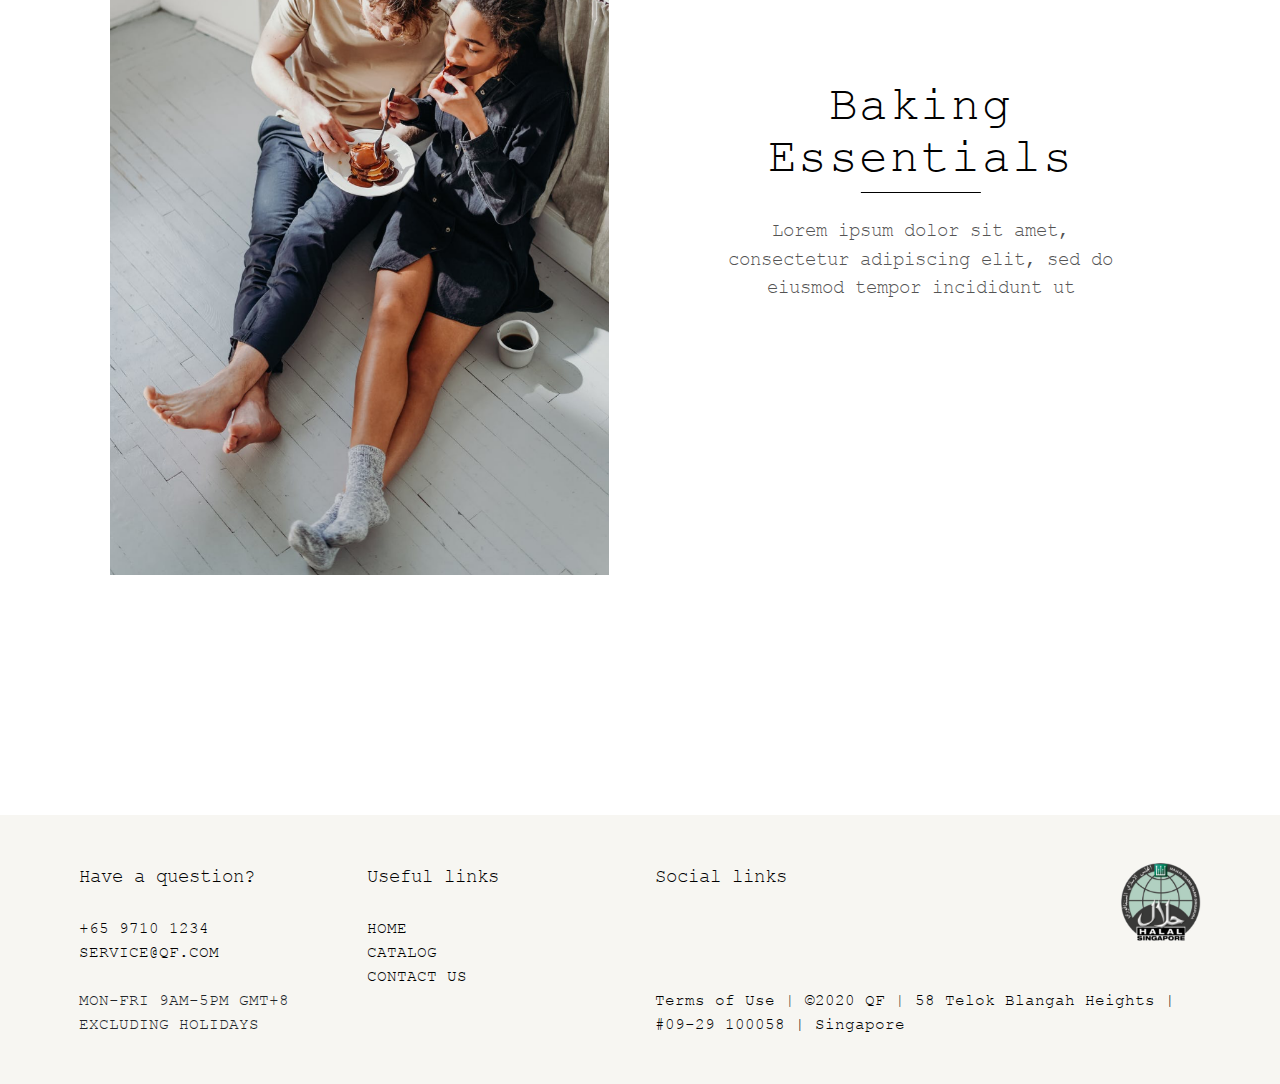
==== commit 05ae6844: "Add files via upload" ====
--- a/index.html
+++ b/index.html
@@ -11,7 +11,10 @@
     <meta name="viewport" content="width=device-width, initial-scale=1.0" />
     <meta http-equiv="X-UA-Compatible" content="ie=edge" />
 
+    <link rel="icon" href="data:;base64,iVBORw0KGgo=" />
+
     <link rel="stylesheet" href="https://maxst.icons8.com/vue-static/landings/line-awesome/font-awesome-line-awesome/css/all.min.css" />
+
     <link href="css/bootstrap.min.css" rel="stylesheet" />
     <!-- <link href="css/all.min.css" rel="stylesheet" /> -->
     <link href="css/slick-theme.css" rel="stylesheet" />
@@ -23,10 +26,23 @@
 <body>
     <header id="nav-bar">
         <div class="nav-container">
-            <a href="#" class="menu-bar"><i class="fas fa-bars"></i></a>
+            <a class="menu-bar"><i class="fas fa-bars"></i></a>
             <span>QF</span>
             <span></span>
         </div>
+
+        <div class="side-menu">
+            <div class="menu-side">
+                <a class="close-btn"><i class="fas fa-times"></i></a>
+                <ul>
+                    <li><a href="index">Home</a></li>
+                    <li><a href="catalog">Catalog</a></li>
+                    <li><a href="#">Contact</a></li>
+                </ul>
+            </div>
+        </div>
+
+        <div class="close-btn transparent-bg"></div>
     </header>
 
     <main>
@@ -51,7 +67,7 @@
                 <div class="col-md-4">
                     <a href="#" class="product-container">
                         <div class="product-frame">
-                            <img src="./img/products/merlion.png" />
+                            <img src="./img/products/cookies.png" />
                         </div>
                         <div class="product-details">
                             <span>#MGC-21</span>
@@ -62,7 +78,7 @@
                 <div class="col-md-4">
                     <a href="#" class="product-container center-frame">
                         <div class="product-frame">
-                            <img src="./img/products/merlion.png" />
+                            <img src="./img/products/cookies.png" />
                         </div>
                         <div class="product-details">
                             <span>#MGC-21</span>
@@ -73,7 +89,7 @@
                 <div class="col-md-4">
                     <a href="#" class="product-container">
                         <div class="product-frame">
-                            <img src="./img/products/merlion.png" />
+                            <img src="./img/products/cookies.png" />
                         </div>
                         <div class="product-details">
                             <span>#MGC-21</span>
@@ -179,6 +195,7 @@
     <script src="js/jquery.min.js" type="text/javascript"></script>
     <script src="js/bootstrap.min.js" type="text/javascript"></script>
     <script src="js/slick.min.js" type="text/javascript"></script>
+    <script src="js/sticky-sidebar.min.js" type="text/javascript"></script>
     <script src="js/main.js" type="text/javascript"></script>
 
 </body>
--- a/css/main.css
+++ b/css/main.css
@@ -8,7 +8,7 @@
 }
 @font-face {
   font-family: "Courier New";
-  src: url("../fonts/cour.ttf") format("truetype");
+  src: url("../fonts/cour-bold.ttf") format("truetype");
   font-weight: 900;
   font-style: normal;
 }
@@ -24,15 +24,15 @@
   font-weight: bold;
   font-style: normal;
 }
-main {
-  min-height: 100vh;
-}
 .hero-banner {
   position: relative;
 }
 .hero-banner img {
   width: 100%;
   max-height: 100vh;
+  min-height: 500px;
+  -o-object-fit: cover;
+     object-fit: cover;
 }
 @media (max-width: 991px) {
   .hero-banner img {
@@ -76,6 +76,23 @@
   width: 70%;
   margin: 0 auto;
   padding: 1rem 0;
+}
+.hero-banner .banner-overlay .banner-overlay-content .title {
+  font-family: "optima";
+  font-weight: bold;
+  font-size: 4.5rem;
+  letter-spacing: 1rem;
+  color: white;
+  margin: 0;
+  text-transform: uppercase;
+}
+.hero-banner .banner-overlay .banner-overlay-content .slogan {
+  font-family: "Courier New";
+  font-weight: 400;
+  display: block;
+  color: white;
+  margin: 0 auto;
+  font-size: 1.2rem;
 }
 .hero-banner .banner-overlay .banner-overlay-content .hero-btn {
   font-family: "Montserrat";
@@ -91,9 +108,9 @@
   text-transform: uppercase;
 }
 .content-block {
-  padding-top: 5rem;
   width: 90%;
   margin: 0 auto;
+  margin-top: 5rem;
   max-width: 1280px;
 }
 @media (max-width: 991px) {
@@ -390,7 +407,18 @@
   position: fixed;
   z-index: 5;
   width: 100%;
+  top: 0;
   transition: all 0.5s ease;
+}
+header .transparent-bg {
+  display: none;
+  position: fixed;
+  right: 0;
+  top: 0;
+  background-color: transparent;
+  width: 100%;
+  height: 100%;
+  z-index: -100;
 }
 header .nav-container {
   display: flex;
@@ -399,12 +427,43 @@
   width: 90%;
   margin: 0 auto;
 }
+header a {
+  cursor: pointer;
+}
 header span {
   font-family: "Baskerville";
   font-size: 2.8rem;
   display: block;
 }
 header .menu-bar {
+  font-size: 2rem;
+}
+header .side-menu {
+  position: fixed;
+  top: 0;
+  left: -100%;
+  height: 100%;
+  min-width: 350px;
+  background-color: #1b1b30;
+  font-family: "Courier New";
+  display: flex;
+  align-items: center;
+  padding: 0 5rem;
+  transition: all 0.5s ease;
+}
+header .side-menu .close-btn {
+  color: white;
+  font-size: 2rem;
+  position: absolute;
+  top: 3rem;
+  right: 2rem;
+}
+header .side-menu ul {
+  list-style-type: none;
+  padding: 0;
+}
+header .side-menu ul li a {
+  color: white;
   font-size: 2rem;
 }
 footer {
@@ -477,12 +536,17 @@
   text-decoration: none !important;
   color: #000;
   color: initial;
+  transition: all 0.3s ease;
 }
 a:hover,
 a:focus:hover {
   color: #000;
   color: initial;
-  opacity: 0.8;
+  letter-spacing: 0.1rem;
+}
+a:hover img,
+a:focus:hover img {
+  transform: scale(1.1);
 }
 .slick-slide:focus {
   outline: none;
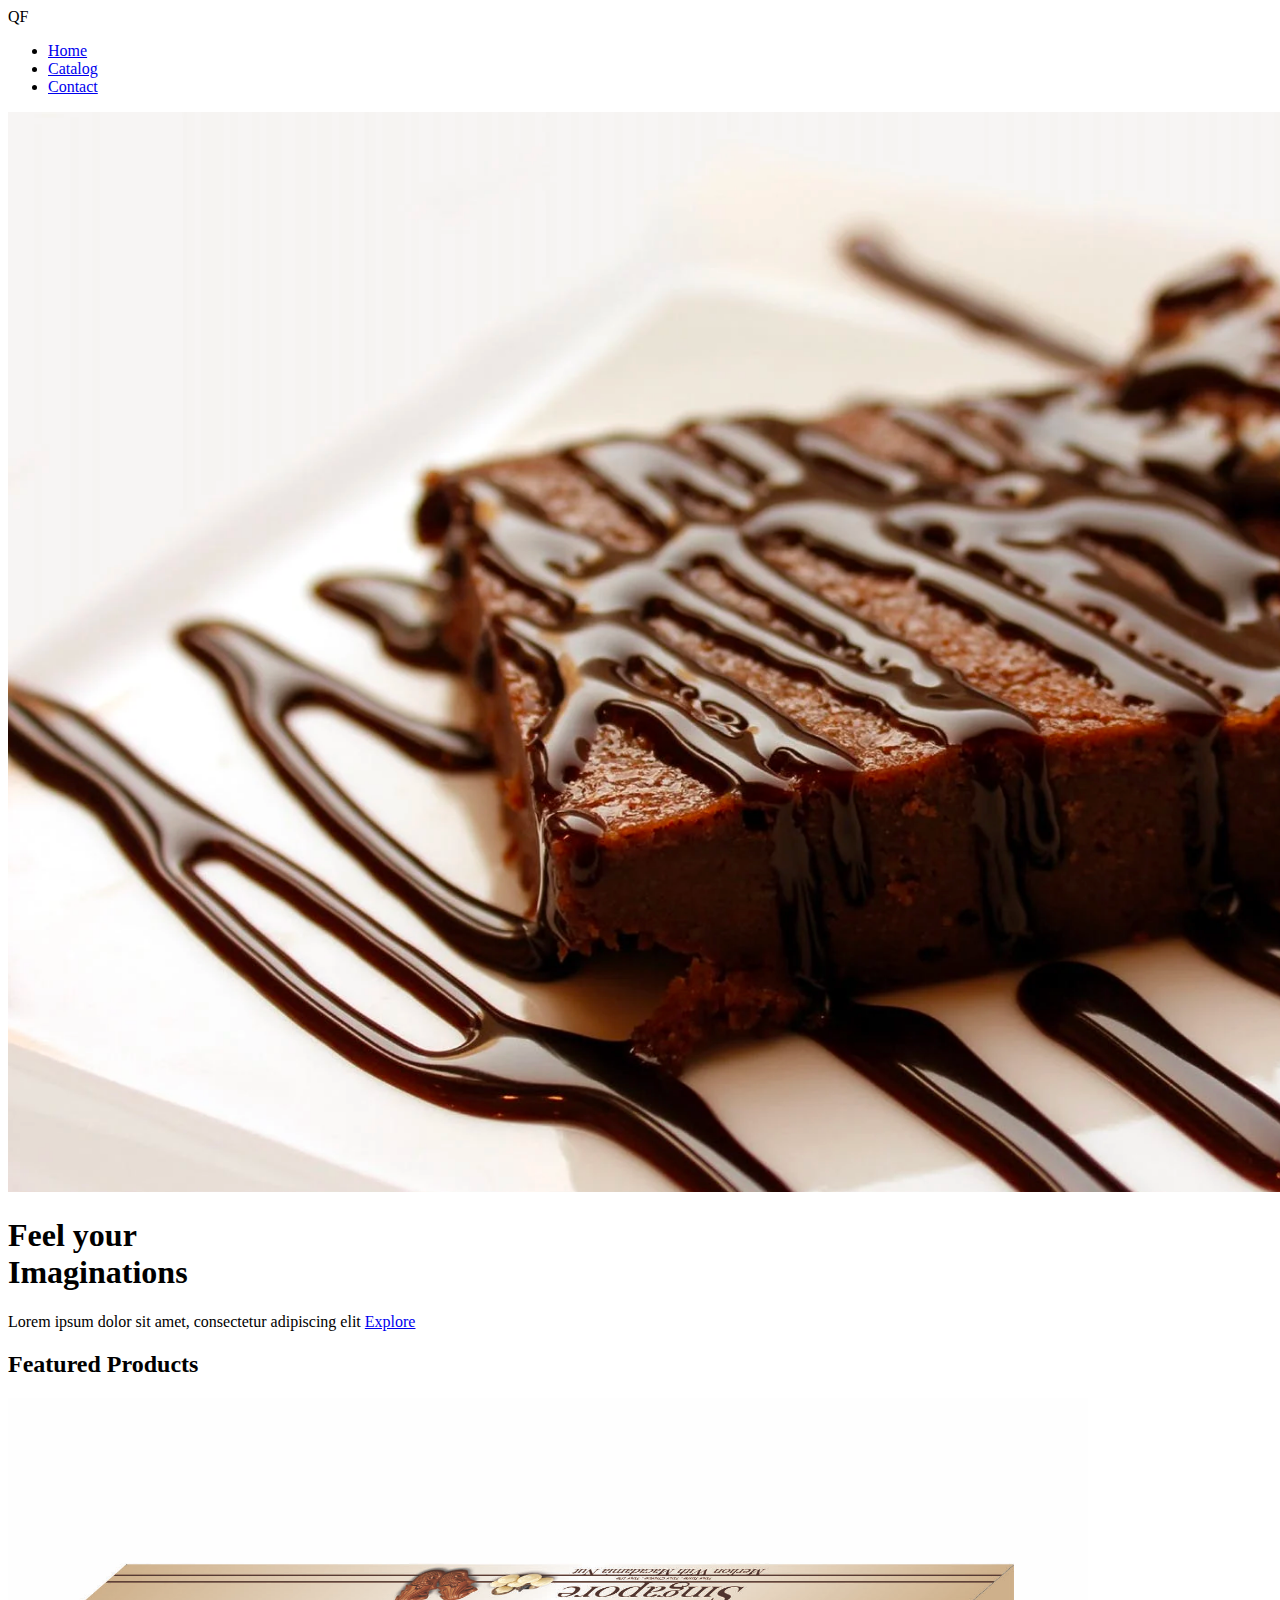
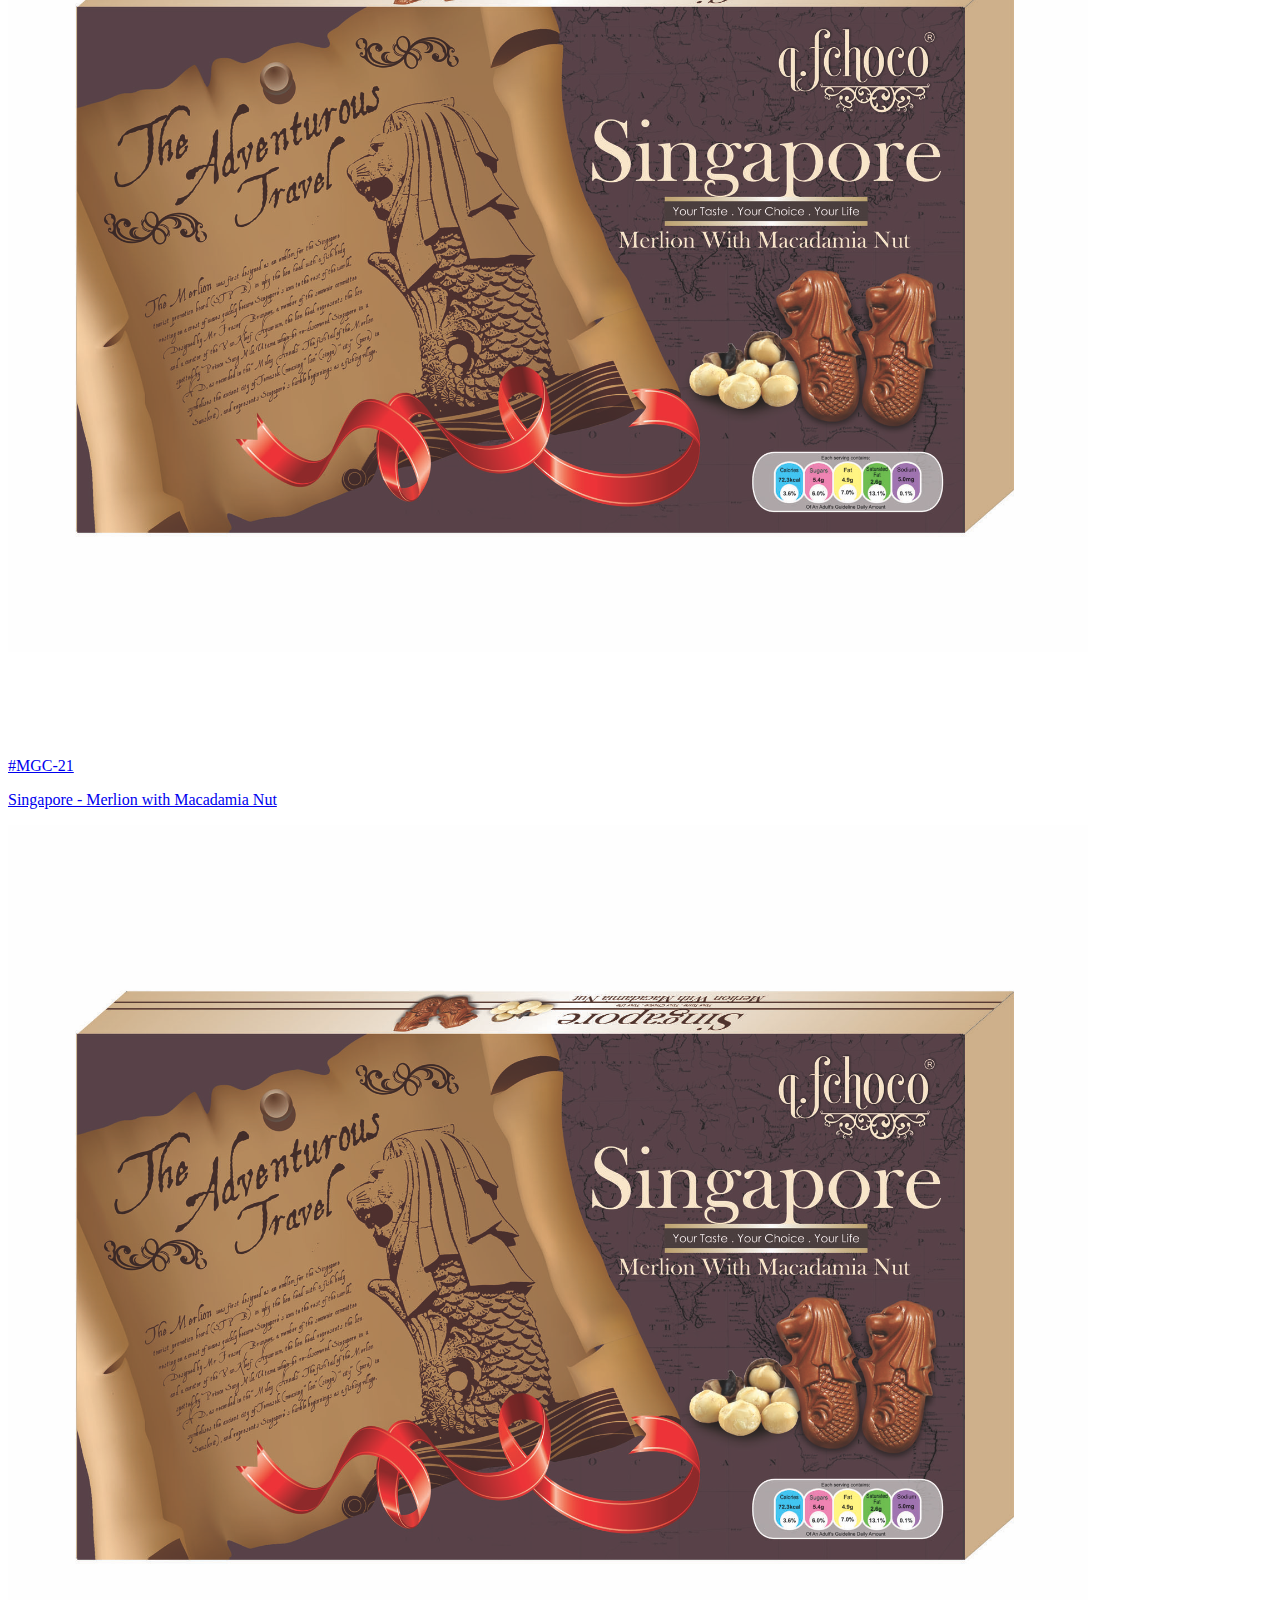
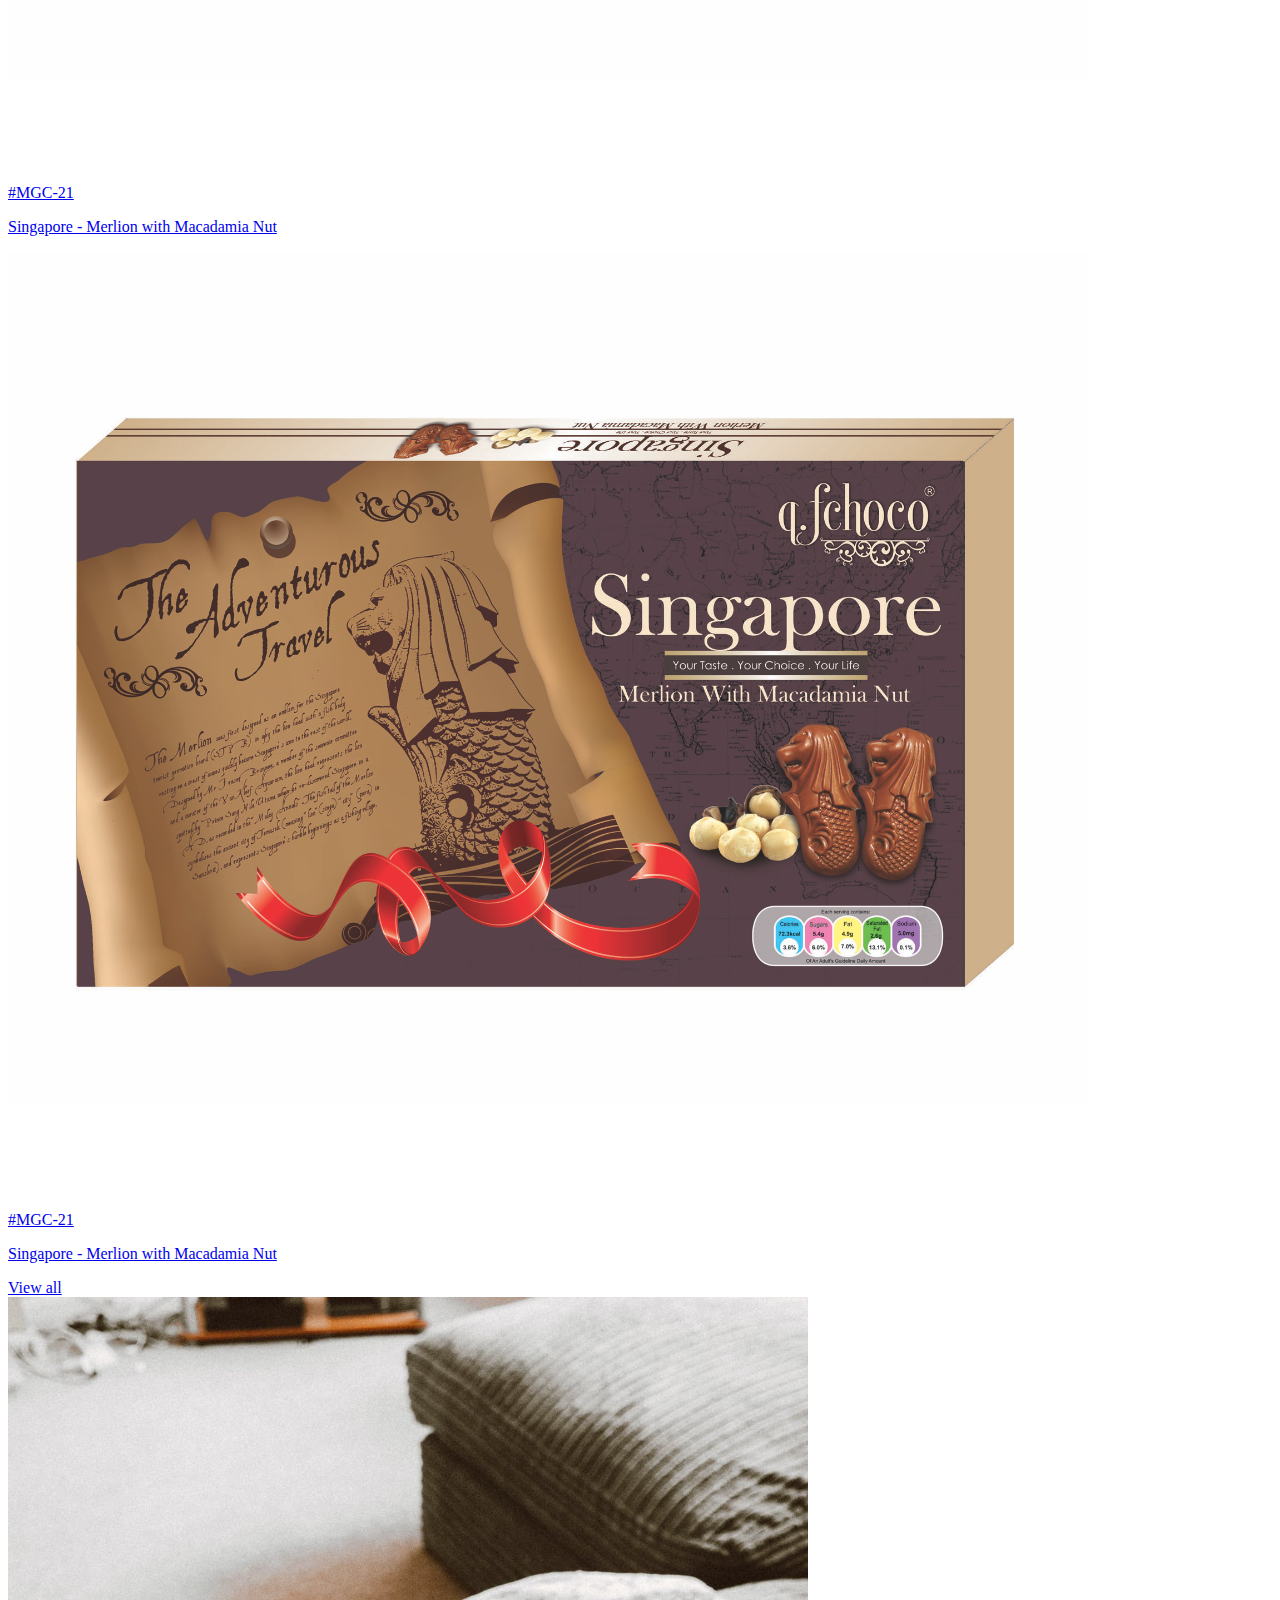
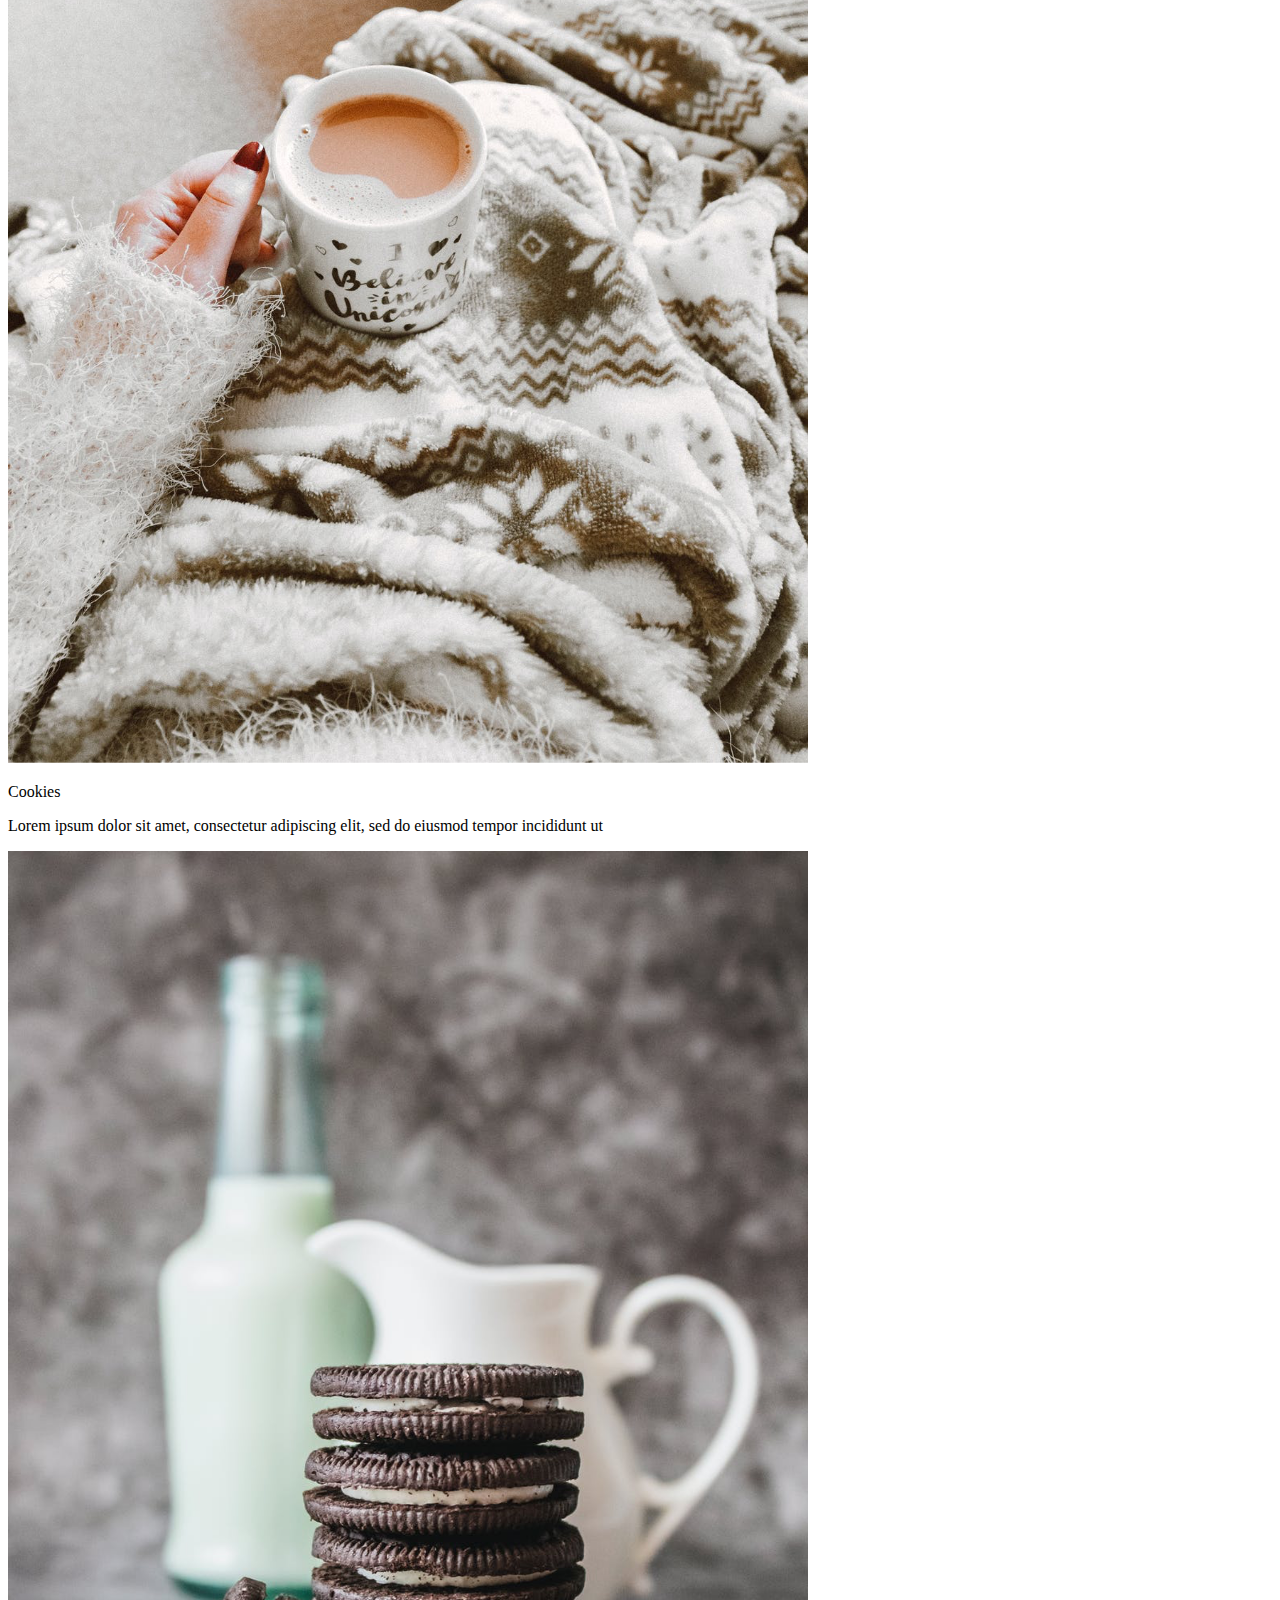
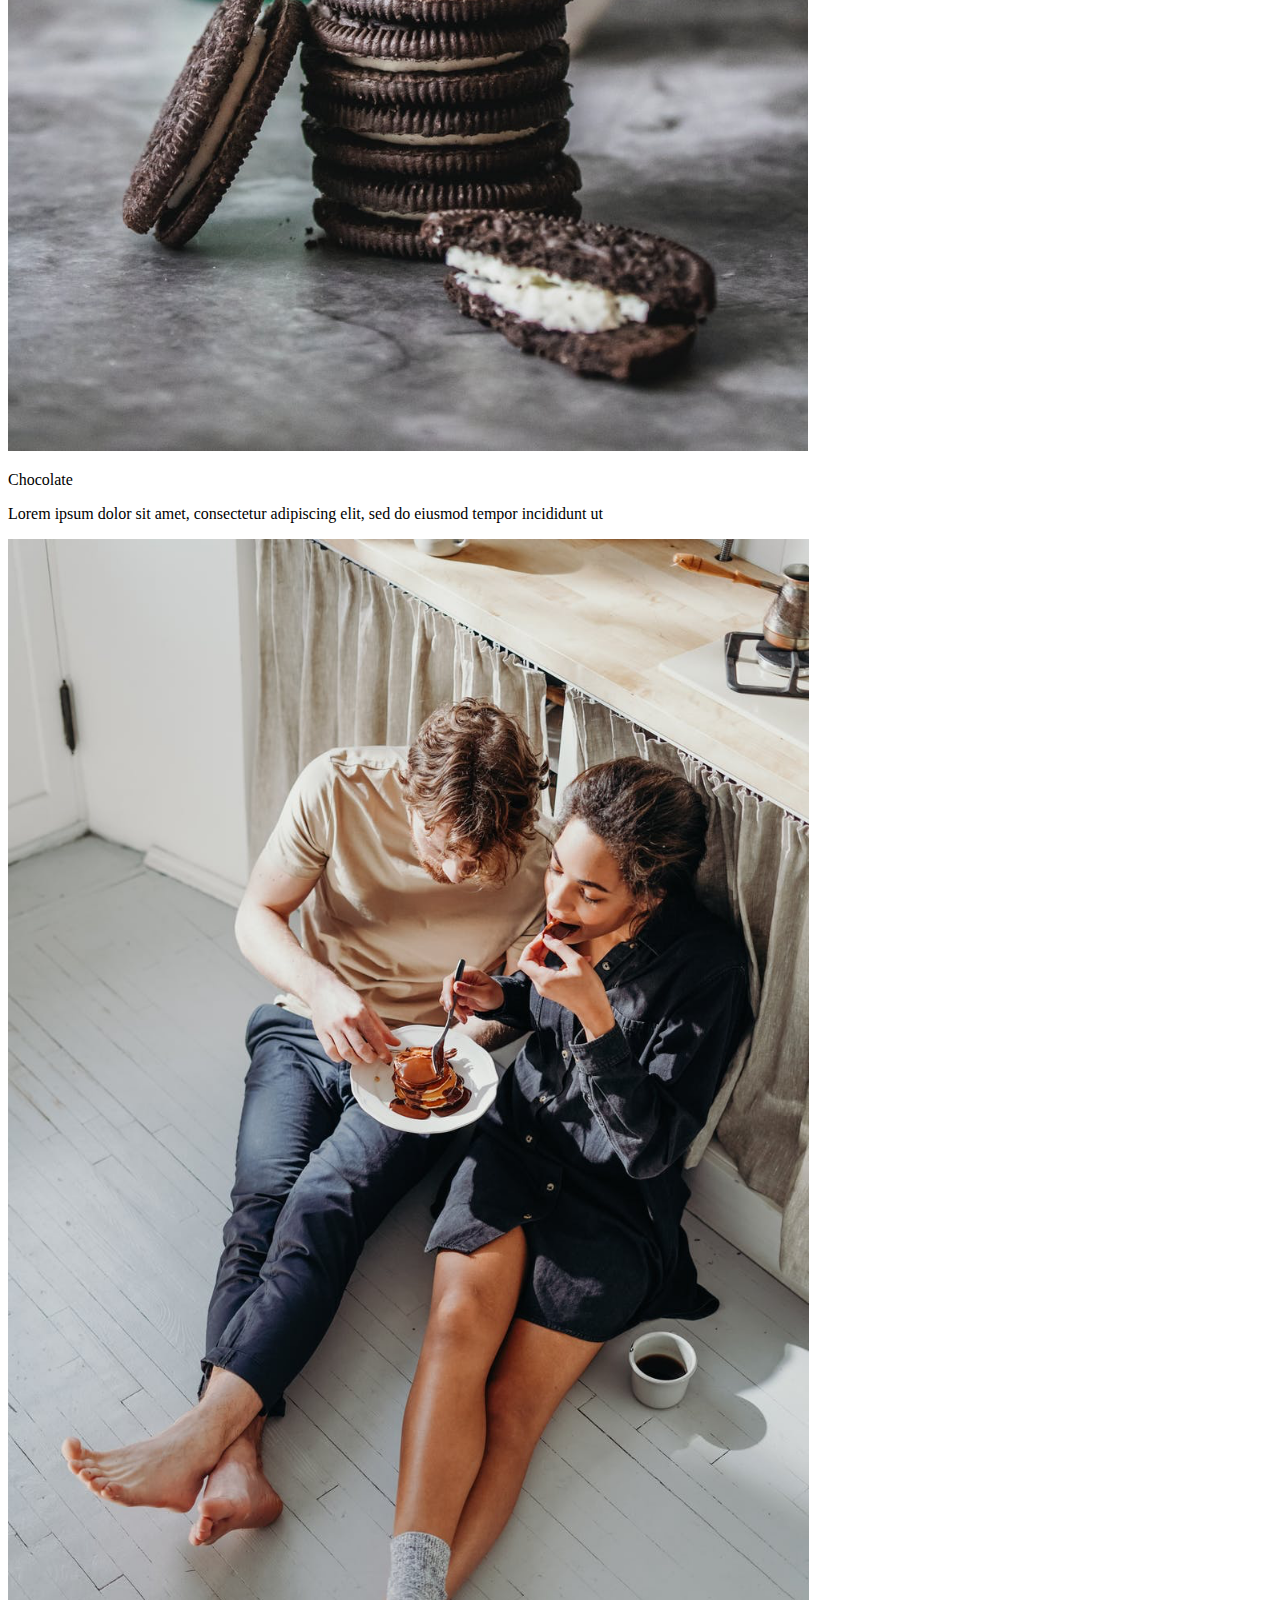
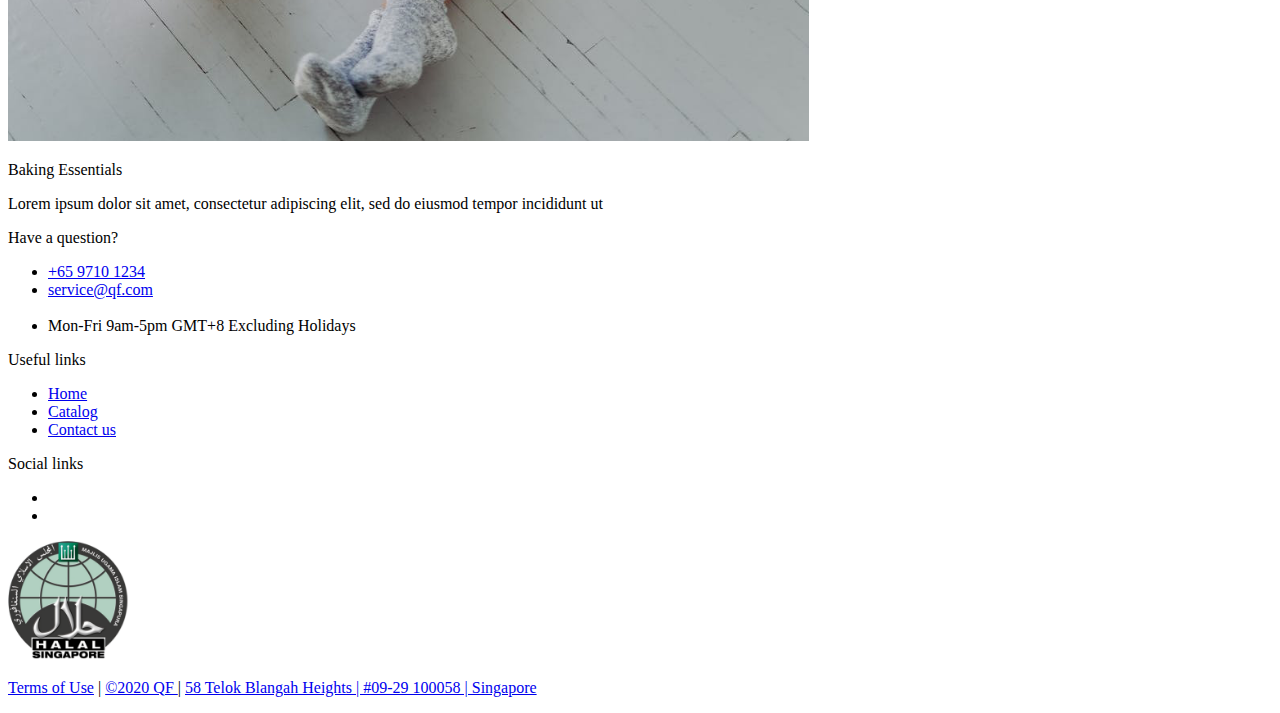
==== commit d6fd04c3: "Add files via upload" ====
--- a/index.html
+++ b/index.html
@@ -3,10 +3,6 @@
 
 <head>
     <title>QF - Feel Your Imaginations</title>
-    <!-- <meta http-equiv="X-UA-Compatible" content="IE=edge" />
-<meta http-equiv="Content-Type" content="text/html; charset=UTF-8" />
-<meta name="viewport" content="width=device-width, initial-scale=1.0" /> -->
-
     <meta charset="UTF-8" />
     <meta name="viewport" content="width=device-width, initial-scale=1.0" />
     <meta http-equiv="X-UA-Compatible" content="ie=edge" />
@@ -15,11 +11,7 @@
 
     <link rel="stylesheet" href="https://maxst.icons8.com/vue-static/landings/line-awesome/font-awesome-line-awesome/css/all.min.css" />
 
-    <link href="css/bootstrap.min.css" rel="stylesheet" />
-    <!-- <link href="css/all.min.css" rel="stylesheet" /> -->
-    <link href="css/slick-theme.css" rel="stylesheet" />
-    <link href="css/slick.css" rel="stylesheet" />
-    <link href="css/main.css" rel="stylesheet" />
+    <link href="css/bundle.min.css" rel="stylesheet" />
 
 </head>
 
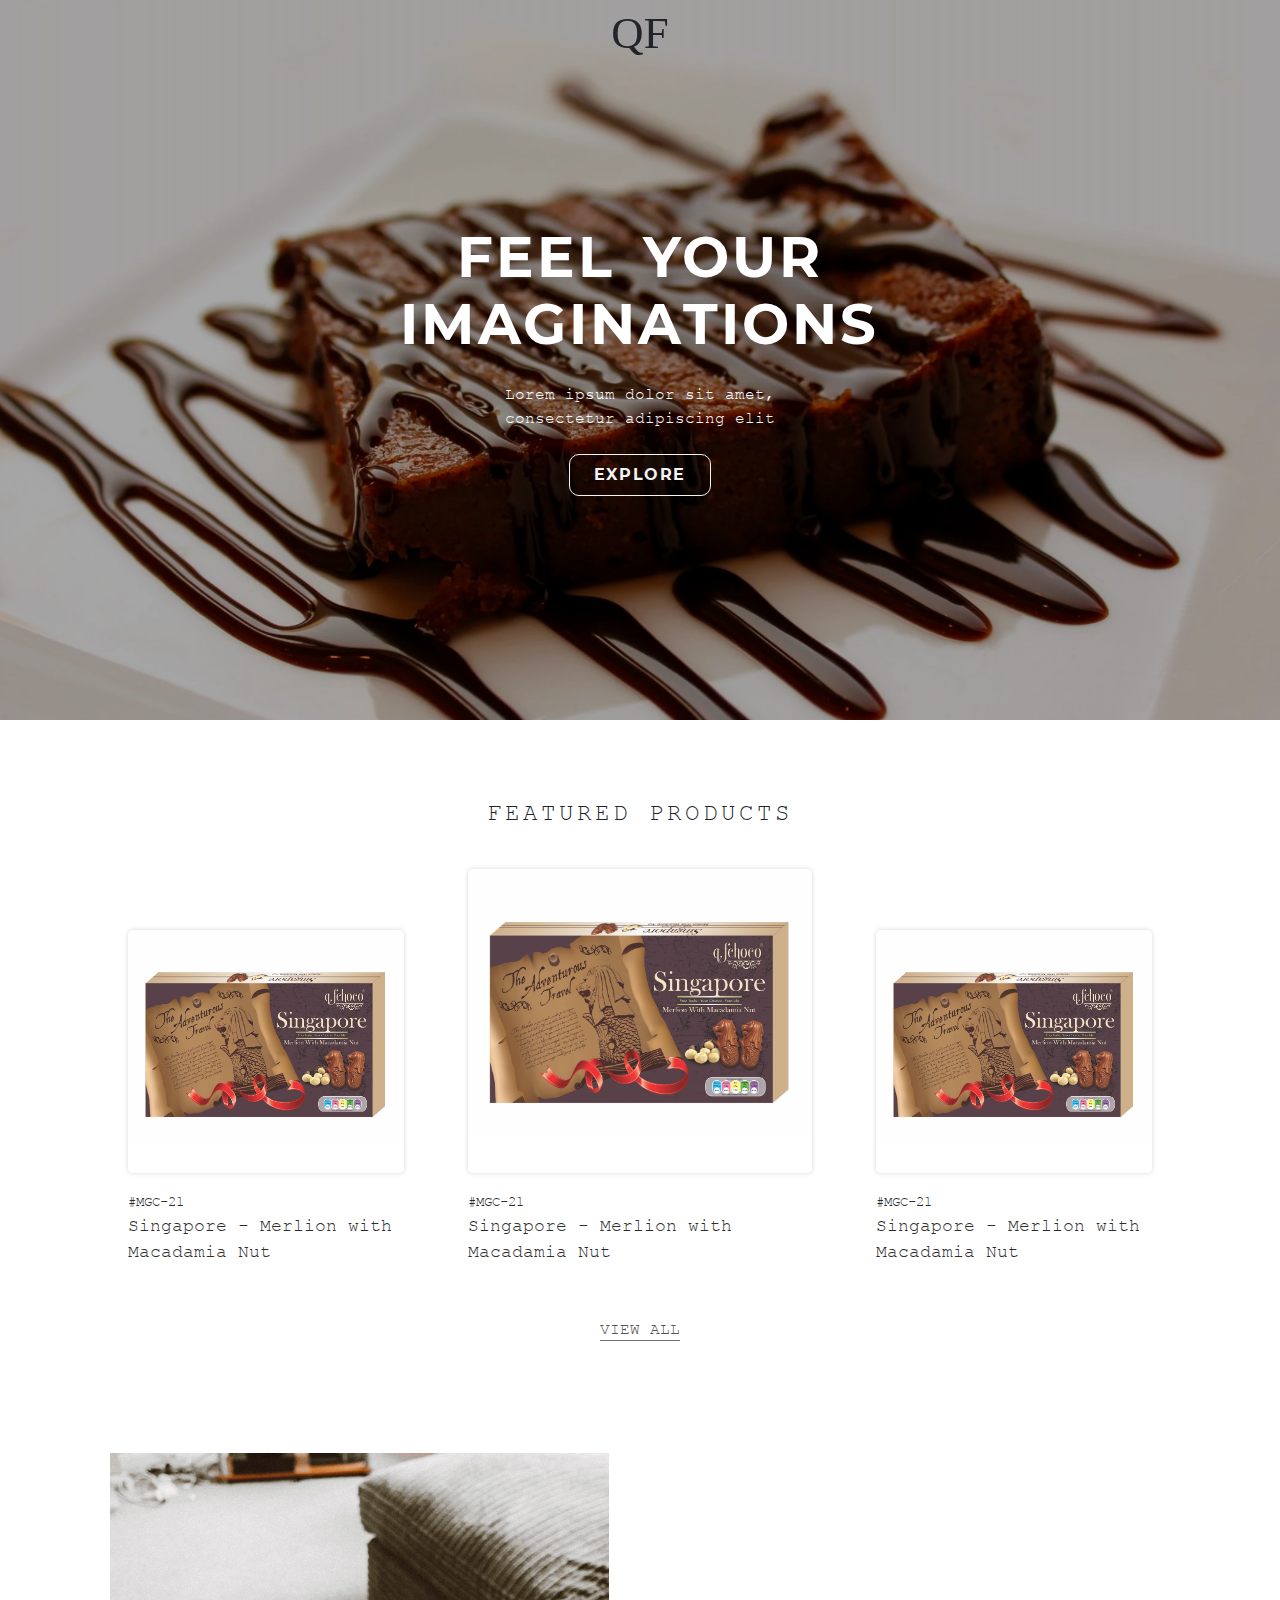
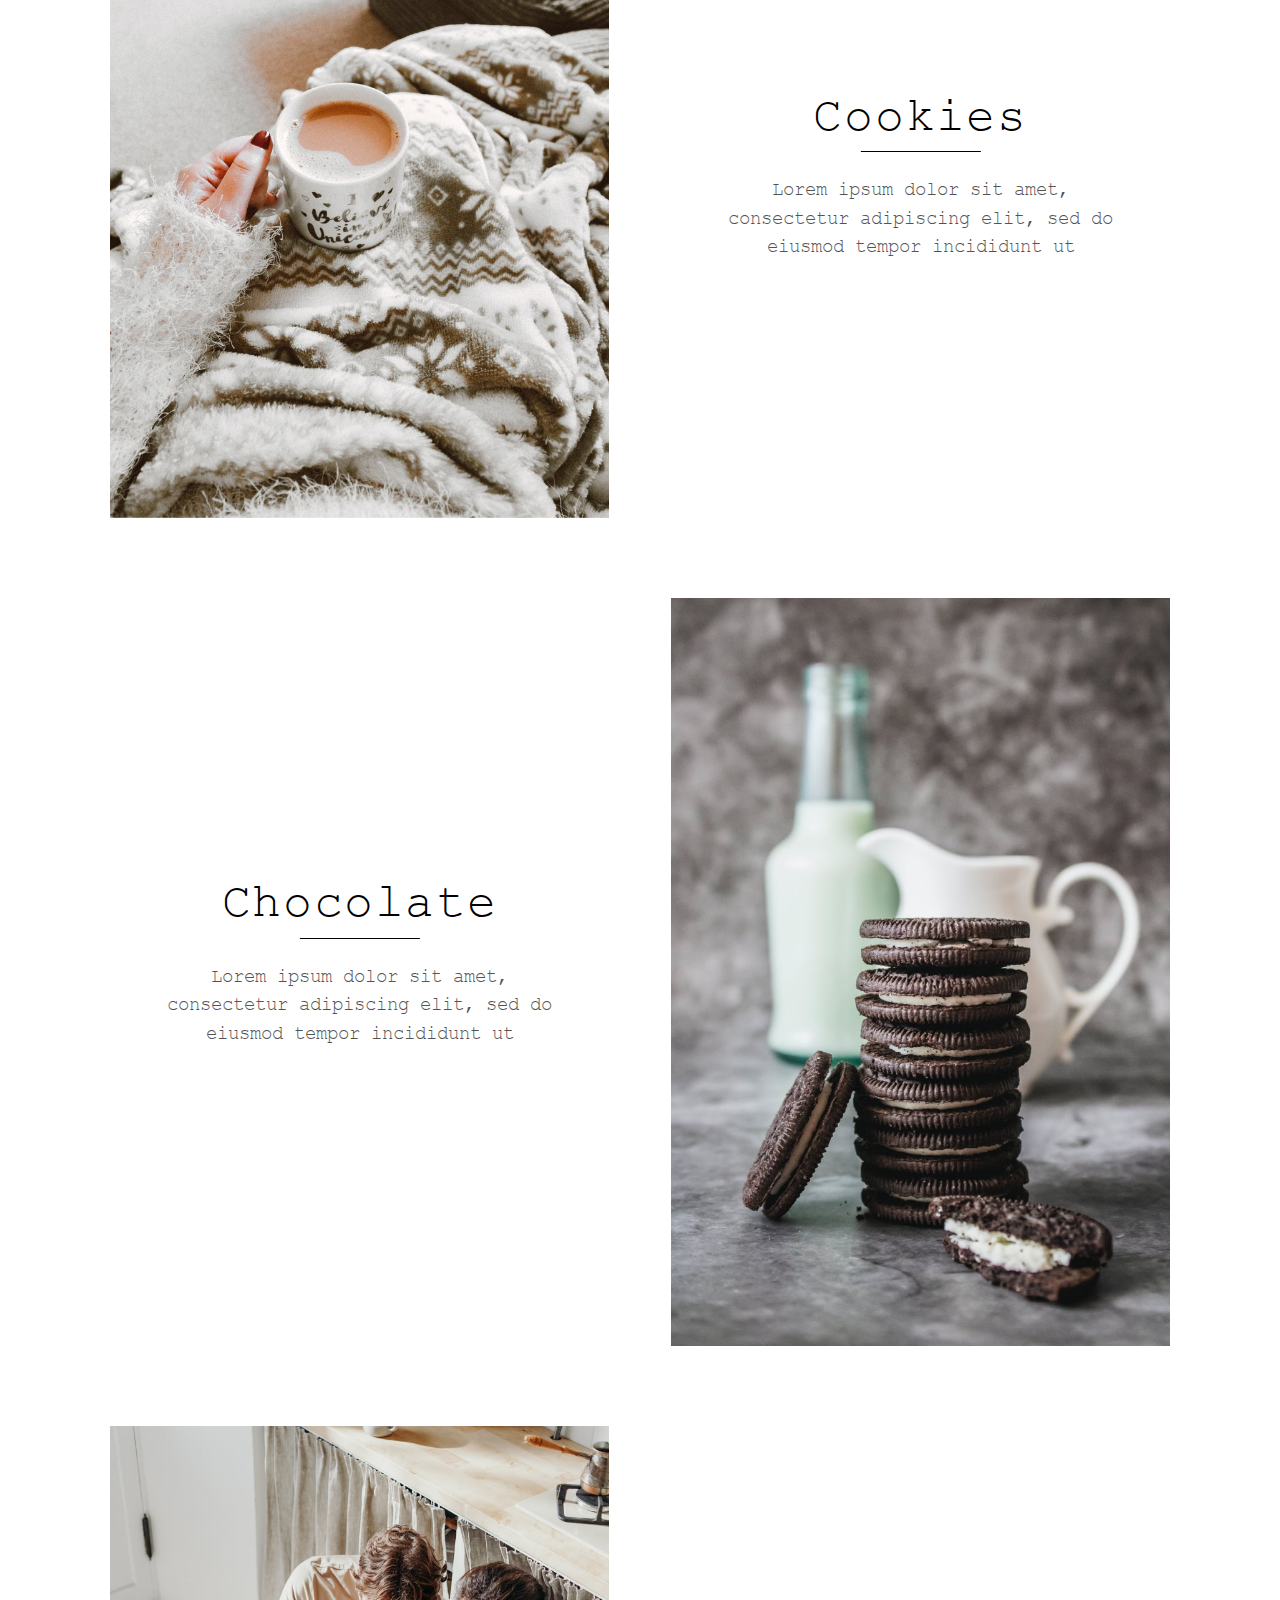
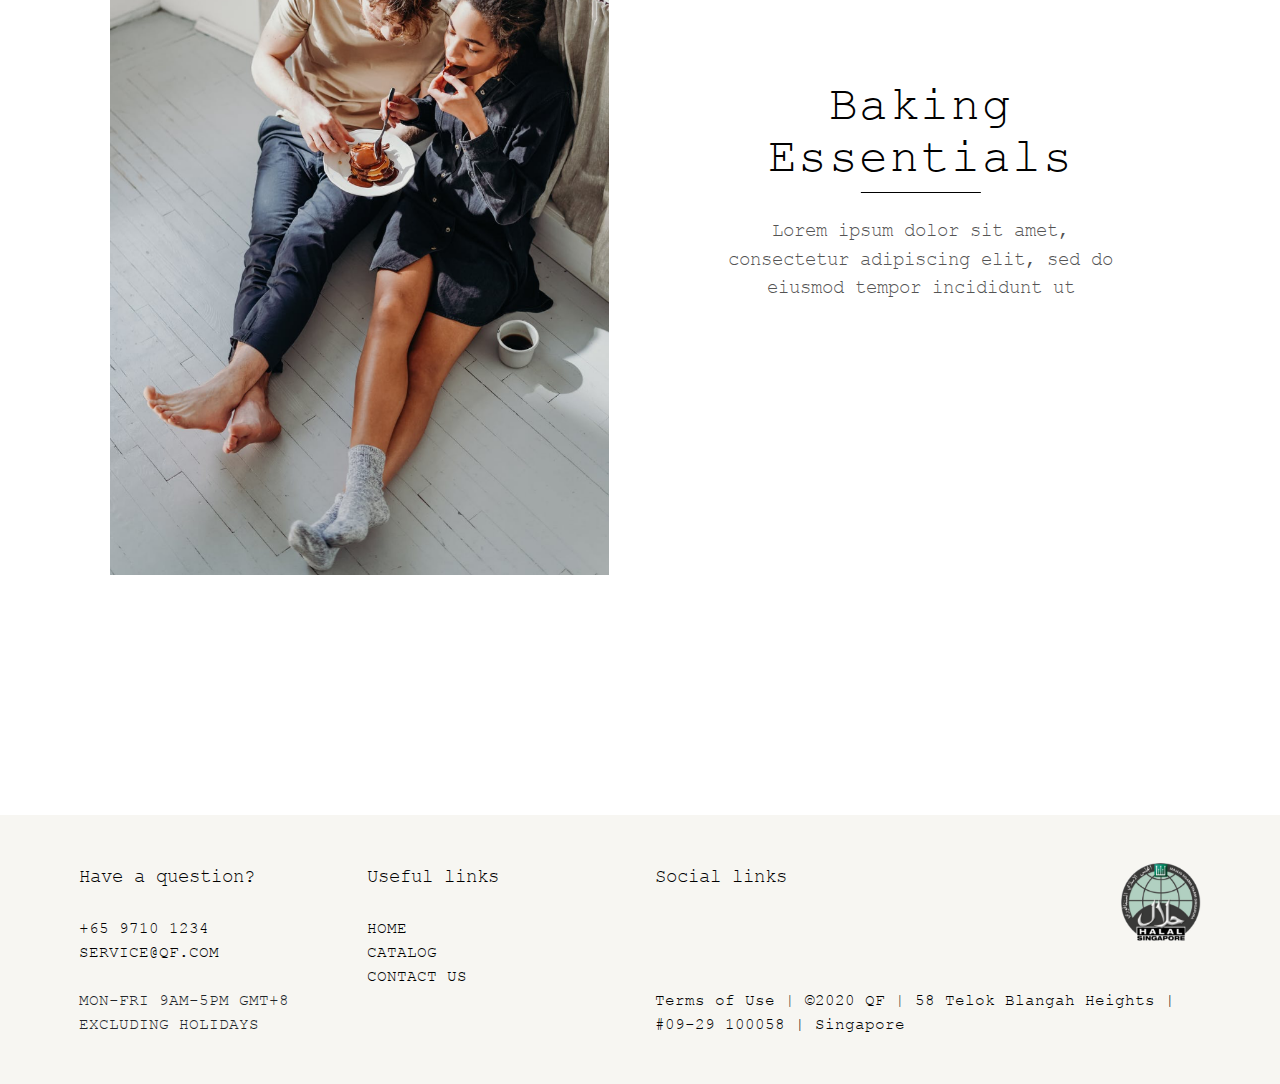
==== commit 92e4d008: "Add files via upload" ====
--- a/index.html
+++ b/index.html
@@ -2,7 +2,7 @@
 <html>
 
 <head>
-    <title>QF - Feel Your Imaginations</title>
+    <title>QF International Marketing Singapore</title>
     <meta charset="UTF-8" />
     <meta name="viewport" content="width=device-width, initial-scale=1.0" />
     <meta http-equiv="X-UA-Compatible" content="ie=edge" />
@@ -12,6 +12,7 @@
     <link rel="stylesheet" href="https://maxst.icons8.com/vue-static/landings/line-awesome/font-awesome-line-awesome/css/all.min.css" />
 
     <link href="css/bundle.min.css" rel="stylesheet" />
+    <link href="css/main.css" rel="stylesheet" />
 
 </head>
 
@@ -188,7 +189,7 @@
     <script src="js/bootstrap.min.js" type="text/javascript"></script>
     <script src="js/slick.min.js" type="text/javascript"></script>
     <script src="js/sticky-sidebar.min.js" type="text/javascript"></script>
-    <script src="js/main.js" type="text/javascript"></script>
+    <script src="js/main-min.js" type="text/javascript"></script>
 
 </body>
 
--- a/css/bundle.min.css
+++ b/css/bundle.min.css
@@ -0,0 +1,6 @@
+@charset 'UTF-8';/*!
+ * Bootstrap v4.5.0 (https://getbootstrap.com/)
+ * Copyright 2011-2020 The Bootstrap Authors
+ * Copyright 2011-2020 Twitter, Inc.
+ * Licensed under MIT (https://github.com/twbs/bootstrap/blob/master/LICENSE)
+ */:root{--blue:#007bff;--indigo:#6610f2;--purple:#6f42c1;--pink:#e83e8c;--red:#dc3545;--orange:#fd7e14;--yellow:#ffc107;--green:#28a745;--teal:#20c997;--cyan:#17a2b8;--white:#fff;--gray:#6c757d;--gray-dark:#343a40;--primary:#007bff;--secondary:#6c757d;--success:#28a745;--info:#17a2b8;--warning:#ffc107;--danger:#dc3545;--light:#f8f9fa;--dark:#343a40;--breakpoint-xs:0;--breakpoint-sm:576px;--breakpoint-md:768px;--breakpoint-lg:992px;--breakpoint-xl:1200px;--font-family-sans-serif:-apple-system,BlinkMacSystemFont,"Segoe UI",Roboto,"Helvetica Neue",Arial,"Noto Sans",sans-serif,"Apple Color Emoji","Segoe UI Emoji","Segoe UI Symbol","Noto Color Emoji";--font-family-monospace:SFMono-Regular,Menlo,Monaco,Consolas,"Liberation Mono","Courier New",monospace}*,::after,::before{box-sizing:border-box}html{font-family:sans-serif;line-height:1.15;-webkit-text-size-adjust:100%;-webkit-tap-highlight-color:transparent}article,aside,figcaption,figure,footer,header,hgroup,main,nav,section{display:block}body{margin:0;font-family:-apple-system,BlinkMacSystemFont,"Segoe UI",Roboto,"Helvetica Neue",Arial,"Noto Sans",sans-serif,"Apple Color Emoji","Segoe UI Emoji","Segoe UI Symbol","Noto Color Emoji";font-size:1rem;font-weight:400;line-height:1.5;color:#212529;text-align:left;background-color:#fff}[tabindex="-1"]:focus:not(:focus-visible){outline:0!important}hr{box-sizing:content-box;height:0;overflow:visible}h1,h2,h3,h4,h5,h6{margin-top:0;margin-bottom:.5rem}p{margin-top:0;margin-bottom:1rem}abbr[data-original-title],abbr[title]{text-decoration:underline;-webkit-text-decoration:underline dotted;text-decoration:underline dotted;cursor:help;border-bottom:0;-webkit-text-decoration-skip-ink:none;text-decoration-skip-ink:none}address{margin-bottom:1rem;font-style:normal;line-height:inherit}dl,ol,ul{margin-top:0;margin-bottom:1rem}ol ol,ol ul,ul ol,ul ul{margin-bottom:0}dt{font-weight:700}dd{margin-bottom:.5rem;margin-left:0}blockquote{margin:0 0 1rem}b,strong{font-weight:bolder}small{font-size:80%}sub,sup{position:relative;font-size:75%;line-height:0;vertical-align:baseline}sub{bottom:-.25em}sup{top:-.5em}a{color:#007bff;text-decoration:none;background-color:transparent}a:hover{color:#0056b3;text-decoration:underline}a:not([href]){color:inherit;text-decoration:none}a:not([href]):hover{color:inherit;text-decoration:none}code,kbd,pre,samp{font-family:SFMono-Regular,Menlo,Monaco,Consolas,"Liberation Mono","Courier New",monospace;font-size:1em}pre{margin-top:0;margin-bottom:1rem;overflow:auto;-ms-overflow-style:scrollbar}figure{margin:0 0 1rem}img{vertical-align:middle;border-style:none}svg{overflow:hidden;vertical-align:middle}table{border-collapse:collapse}caption{padding-top:.75rem;padding-bottom:.75rem;color:#6c757d;text-align:left;caption-side:bottom}th{text-align:inherit}label{display:inline-block;margin-bottom:.5rem}button{border-radius:0}button:focus{outline:1px dotted;outline:5px auto -webkit-focus-ring-color}button,input,optgroup,select,textarea{margin:0;font-family:inherit;font-size:inherit;line-height:inherit}button,input{overflow:visible}button,select{text-transform:none}[role=button]{cursor:pointer}select{word-wrap:normal}[type=button],[type=reset],[type=submit],button{-webkit-appearance:button}[type=button]:not(:disabled),[type=reset]:not(:disabled),[type=submit]:not(:disabled),button:not(:disabled){cursor:pointer}[type=button]::-moz-focus-inner,[type=reset]::-moz-focus-inner,[type=submit]::-moz-focus-inner,button::-moz-focus-inner{padding:0;border-style:none}input[type=checkbox],input[type=radio]{box-sizing:border-box;padding:0}textarea{overflow:auto;resize:vertical}fieldset{min-width:0;padding:0;margin:0;border:0}legend{display:block;width:100%;max-width:100%;padding:0;margin-bottom:.5rem;font-size:1.5rem;line-height:inherit;color:inherit;white-space:normal}progress{vertical-align:baseline}[type=number]::-webkit-inner-spin-button,[type=number]::-webkit-outer-spin-button{height:auto}[type=search]{outline-offset:-2px;-webkit-appearance:none}[type=search]::-webkit-search-decoration{-webkit-appearance:none}::-webkit-file-upload-button{font:inherit;-webkit-appearance:button}output{display:inline-block}summary{display:list-item;cursor:pointer}template{display:none}[hidden]{display:none!important}.h1,.h2,.h3,.h4,.h5,.h6,h1,h2,h3,h4,h5,h6{margin-bottom:.5rem;font-weight:500;line-height:1.2}.h1,h1{font-size:2.5rem}.h2,h2{font-size:2rem}.h3,h3{font-size:1.75rem}.h4,h4{font-size:1.5rem}.h5,h5{font-size:1.25rem}.h6,h6{font-size:1rem}.lead{font-size:1.25rem;font-weight:300}.display-1{font-size:6rem;font-weight:300;line-height:1.2}.display-2{font-size:5.5rem;font-weight:300;line-height:1.2}.display-3{font-size:4.5rem;font-weight:300;line-height:1.2}.display-4{font-size:3.5rem;font-weight:300;line-height:1.2}hr{margin-top:1rem;margin-bottom:1rem;border:0;border-top:1px solid rgba(0,0,0,.1)}.small,small{font-size:80%;font-weight:400}.mark,mark{padding:.2em;background-color:#fcf8e3}.list-unstyled{padding-left:0;list-style:none}.list-inline{padding-left:0;list-style:none}.list-inline-item{display:inline-block}.list-inline-item:not(:last-child){margin-right:.5rem}.initialism{font-size:90%;text-transform:uppercase}.blockquote{margin-bottom:1rem;font-size:1.25rem}.blockquote-footer{display:block;font-size:80%;color:#6c757d}.blockquote-footer::before{content:"\2014\00A0"}.img-fluid{max-width:100%;height:auto}.img-thumbnail{padding:.25rem;background-color:#fff;border:1px solid #dee2e6;border-radius:.25rem;max-width:100%;height:auto}.figure{display:inline-block}.figure-img{margin-bottom:.5rem;line-height:1}.figure-caption{font-size:90%;color:#6c757d}code{font-size:87.5%;color:#e83e8c;word-wrap:break-word}a>code{color:inherit}kbd{padding:.2rem .4rem;font-size:87.5%;color:#fff;background-color:#212529;border-radius:.2rem}kbd kbd{padding:0;font-size:100%;font-weight:700}pre{display:block;font-size:87.5%;color:#212529}pre code{font-size:inherit;color:inherit;word-break:normal}.pre-scrollable{max-height:340px;overflow-y:scroll}.container{width:100%;padding-right:15px;padding-left:15px;margin-right:auto;margin-left:auto}@media (min-width:576px){.container{max-width:540px}}@media (min-width:768px){.container{max-width:720px}}@media (min-width:992px){.container{max-width:960px}}@media (min-width:1200px){.container{max-width:1140px}}.container-fluid,.container-lg,.container-md,.container-sm,.container-xl{width:100%;padding-right:15px;padding-left:15px;margin-right:auto;margin-left:auto}@media (min-width:576px){.container,.container-sm{max-width:540px}}@media (min-width:768px){.container,.container-md,.container-sm{max-width:720px}}@media (min-width:992px){.container,.container-lg,.container-md,.container-sm{max-width:960px}}@media (min-width:1200px){.container,.container-lg,.container-md,.container-sm,.container-xl{max-width:1140px}}.row{display:-ms-flexbox;display:flex;-ms-flex-wrap:wrap;flex-wrap:wrap;margin-right:-15px;margin-left:-15px}.no-gutters{margin-right:0;margin-left:0}.no-gutters>.col,.no-gutters>[class*=col-]{padding-right:0;padding-left:0}.col,.col-1,.col-10,.col-11,.col-12,.col-2,.col-3,.col-4,.col-5,.col-6,.col-7,.col-8,.col-9,.col-auto,.col-lg,.col-lg-1,.col-lg-10,.col-lg-11,.col-lg-12,.col-lg-2,.col-lg-3,.col-lg-4,.col-lg-5,.col-lg-6,.col-lg-7,.col-lg-8,.col-lg-9,.col-lg-auto,.col-md,.col-md-1,.col-md-10,.col-md-11,.col-md-12,.col-md-2,.col-md-3,.col-md-4,.col-md-5,.col-md-6,.col-md-7,.col-md-8,.col-md-9,.col-md-auto,.col-sm,.col-sm-1,.col-sm-10,.col-sm-11,.col-sm-12,.col-sm-2,.col-sm-3,.col-sm-4,.col-sm-5,.col-sm-6,.col-sm-7,.col-sm-8,.col-sm-9,.col-sm-auto,.col-xl,.col-xl-1,.col-xl-10,.col-xl-11,.col-xl-12,.col-xl-2,.col-xl-3,.col-xl-4,.col-xl-5,.col-xl-6,.col-xl-7,.col-xl-8,.col-xl-9,.col-xl-auto{position:relative;width:100%;padding-right:15px;padding-left:15px}.col{-ms-flex-preferred-size:0;flex-basis:0;-ms-flex-positive:1;flex-grow:1;min-width:0;max-width:100%}.row-cols-1>*{-ms-flex:0 0 100%;flex:0 0 100%;max-width:100%}.row-cols-2>*{-ms-flex:0 0 50%;flex:0 0 50%;max-width:50%}.row-cols-3>*{-ms-flex:0 0 33.333333%;flex:0 0 33.333333%;max-width:33.333333%}.row-cols-4>*{-ms-flex:0 0 25%;flex:0 0 25%;max-width:25%}.row-cols-5>*{-ms-flex:0 0 20%;flex:0 0 20%;max-width:20%}.row-cols-6>*{-ms-flex:0 0 16.666667%;flex:0 0 16.666667%;max-width:16.666667%}.col-auto{-ms-flex:0 0 auto;flex:0 0 auto;width:auto;max-width:100%}.col-1{-ms-flex:0 0 8.333333%;flex:0 0 8.333333%;max-width:8.333333%}.col-2{-ms-flex:0 0 16.666667%;flex:0 0 16.666667%;max-width:16.666667%}.col-3{-ms-flex:0 0 25%;flex:0 0 25%;max-width:25%}.col-4{-ms-flex:0 0 33.333333%;flex:0 0 33.333333%;max-width:33.333333%}.col-5{-ms-flex:0 0 41.666667%;flex:0 0 41.666667%;max-width:41.666667%}.col-6{-ms-flex:0 0 50%;flex:0 0 50%;max-width:50%}.col-7{-ms-flex:0 0 58.333333%;flex:0 0 58.333333%;max-width:58.333333%}.col-8{-ms-flex:0 0 66.666667%;flex:0 0 66.666667%;max-width:66.666667%}.col-9{-ms-flex:0 0 75%;flex:0 0 75%;max-width:75%}.col-10{-ms-flex:0 0 83.333333%;flex:0 0 83.333333%;max-width:83.333333%}.col-11{-ms-flex:0 0 91.666667%;flex:0 0 91.666667%;max-width:91.666667%}.col-12{-ms-flex:0 0 100%;flex:0 0 100%;max-width:100%}.order-first{-ms-flex-order:-1;order:-1}.order-last{-ms-flex-order:13;order:13}.order-0{-ms-flex-order:0;order:0}.order-1{-ms-flex-order:1;order:1}.order-2{-ms-flex-order:2;order:2}.order-3{-ms-flex-order:3;order:3}.order-4{-ms-flex-order:4;order:4}.order-5{-ms-flex-order:5;order:5}.order-6{-ms-flex-order:6;order:6}.order-7{-ms-flex-order:7;order:7}.order-8{-ms-flex-order:8;order:8}.order-9{-ms-flex-order:9;order:9}.order-10{-ms-flex-order:10;order:10}.order-11{-ms-flex-order:11;order:11}.order-12{-ms-flex-order:12;order:12}.offset-1{margin-left:8.333333%}.offset-2{margin-left:16.666667%}.offset-3{margin-left:25%}.offset-4{margin-left:33.333333%}.offset-5{margin-left:41.666667%}.offset-6{margin-left:50%}.offset-7{margin-left:58.333333%}.offset-8{margin-left:66.666667%}.offset-9{margin-left:75%}.offset-10{margin-left:83.333333%}.offset-11{margin-left:91.666667%}@media (min-width:576px){.col-sm{-ms-flex-preferred-size:0;flex-basis:0;-ms-flex-positive:1;flex-grow:1;min-width:0;max-width:100%}.row-cols-sm-1>*{-ms-flex:0 0 100%;flex:0 0 100%;max-width:100%}.row-cols-sm-2>*{-ms-flex:0 0 50%;flex:0 0 50%;max-width:50%}.row-cols-sm-3>*{-ms-flex:0 0 33.333333%;flex:0 0 33.333333%;max-width:33.333333%}.row-cols-sm-4>*{-ms-flex:0 0 25%;flex:0 0 25%;max-width:25%}.row-cols-sm-5>*{-ms-flex:0 0 20%;flex:0 0 20%;max-width:20%}.row-cols-sm-6>*{-ms-flex:0 0 16.666667%;flex:0 0 16.666667%;max-width:16.666667%}.col-sm-auto{-ms-flex:0 0 auto;flex:0 0 auto;width:auto;max-width:100%}.col-sm-1{-ms-flex:0 0 8.333333%;flex:0 0 8.333333%;max-width:8.333333%}.col-sm-2{-ms-flex:0 0 16.666667%;flex:0 0 16.666667%;max-width:16.666667%}.col-sm-3{-ms-flex:0 0 25%;flex:0 0 25%;max-width:25%}.col-sm-4{-ms-flex:0 0 33.333333%;flex:0 0 33.333333%;max-width:33.333333%}.col-sm-5{-ms-flex:0 0 41.666667%;flex:0 0 41.666667%;max-width:41.666667%}.col-sm-6{-ms-flex:0 0 50%;flex:0 0 50%;max-width:50%}.col-sm-7{-ms-flex:0 0 58.333333%;flex:0 0 58.333333%;max-width:58.333333%}.col-sm-8{-ms-flex:0 0 66.666667%;flex:0 0 66.666667%;max-width:66.666667%}.col-sm-9{-ms-flex:0 0 75%;flex:0 0 75%;max-width:75%}.col-sm-10{-ms-flex:0 0 83.333333%;flex:0 0 83.333333%;max-width:83.333333%}.col-sm-11{-ms-flex:0 0 91.666667%;flex:0 0 91.666667%;max-width:91.666667%}.col-sm-12{-ms-flex:0 0 100%;flex:0 0 100%;max-width:100%}.order-sm-first{-ms-flex-order:-1;order:-1}.order-sm-last{-ms-flex-order:13;order:13}.order-sm-0{-ms-flex-order:0;order:0}.order-sm-1{-ms-flex-order:1;order:1}.order-sm-2{-ms-flex-order:2;order:2}.order-sm-3{-ms-flex-order:3;order:3}.order-sm-4{-ms-flex-order:4;order:4}.order-sm-5{-ms-flex-order:5;order:5}.order-sm-6{-ms-flex-order:6;order:6}.order-sm-7{-ms-flex-order:7;order:7}.order-sm-8{-ms-flex-order:8;order:8}.order-sm-9{-ms-flex-order:9;order:9}.order-sm-10{-ms-flex-order:10;order:10}.order-sm-11{-ms-flex-order:11;order:11}.order-sm-12{-ms-flex-order:12;order:12}.offset-sm-0{margin-left:0}.offset-sm-1{margin-left:8.333333%}.offset-sm-2{margin-left:16.666667%}.offset-sm-3{margin-left:25%}.offset-sm-4{margin-left:33.333333%}.offset-sm-5{margin-left:41.666667%}.offset-sm-6{margin-left:50%}.offset-sm-7{margin-left:58.333333%}.offset-sm-8{margin-left:66.666667%}.offset-sm-9{margin-left:75%}.offset-sm-10{margin-left:83.333333%}.offset-sm-11{margin-left:91.666667%}}@media (min-width:768px){.col-md{-ms-flex-preferred-size:0;flex-basis:0;-ms-flex-positive:1;flex-grow:1;min-width:0;max-width:100%}.row-cols-md-1>*{-ms-flex:0 0 100%;flex:0 0 100%;max-width:100%}.row-cols-md-2>*{-ms-flex:0 0 50%;flex:0 0 50%;max-width:50%}.row-cols-md-3>*{-ms-flex:0 0 33.333333%;flex:0 0 33.333333%;max-width:33.333333%}.row-cols-md-4>*{-ms-flex:0 0 25%;flex:0 0 25%;max-width:25%}.row-cols-md-5>*{-ms-flex:0 0 20%;flex:0 0 20%;max-width:20%}.row-cols-md-6>*{-ms-flex:0 0 16.666667%;flex:0 0 16.666667%;max-width:16.666667%}.col-md-auto{-ms-flex:0 0 auto;flex:0 0 auto;width:auto;max-width:100%}.col-md-1{-ms-flex:0 0 8.333333%;flex:0 0 8.333333%;max-width:8.333333%}.col-md-2{-ms-flex:0 0 16.666667%;flex:0 0 16.666667%;max-width:16.666667%}.col-md-3{-ms-flex:0 0 25%;flex:0 0 25%;max-width:25%}.col-md-4{-ms-flex:0 0 33.333333%;flex:0 0 33.333333%;max-width:33.333333%}.col-md-5{-ms-flex:0 0 41.666667%;flex:0 0 41.666667%;max-width:41.666667%}.col-md-6{-ms-flex:0 0 50%;flex:0 0 50%;max-width:50%}.col-md-7{-ms-flex:0 0 58.333333%;flex:0 0 58.333333%;max-width:58.333333%}.col-md-8{-ms-flex:0 0 66.666667%;flex:0 0 66.666667%;max-width:66.666667%}.col-md-9{-ms-flex:0 0 75%;flex:0 0 75%;max-width:75%}.col-md-10{-ms-flex:0 0 83.333333%;flex:0 0 83.333333%;max-width:83.333333%}.col-md-11{-ms-flex:0 0 91.666667%;flex:0 0 91.666667%;max-width:91.666667%}.col-md-12{-ms-flex:0 0 100%;flex:0 0 100%;max-width:100%}.order-md-first{-ms-flex-order:-1;order:-1}.order-md-last{-ms-flex-order:13;order:13}.order-md-0{-ms-flex-order:0;order:0}.order-md-1{-ms-flex-order:1;order:1}.order-md-2{-ms-flex-order:2;order:2}.order-md-3{-ms-flex-order:3;order:3}.order-md-4{-ms-flex-order:4;order:4}.order-md-5{-ms-flex-order:5;order:5}.order-md-6{-ms-flex-order:6;order:6}.order-md-7{-ms-flex-order:7;order:7}.order-md-8{-ms-flex-order:8;order:8}.order-md-9{-ms-flex-order:9;order:9}.order-md-10{-ms-flex-order:10;order:10}.order-md-11{-ms-flex-order:11;order:11}.order-md-12{-ms-flex-order:12;order:12}.offset-md-0{margin-left:0}.offset-md-1{margin-left:8.333333%}.offset-md-2{margin-left:16.666667%}.offset-md-3{margin-left:25%}.offset-md-4{margin-left:33.333333%}.offset-md-5{margin-left:41.666667%}.offset-md-6{margin-left:50%}.offset-md-7{margin-left:58.333333%}.offset-md-8{margin-left:66.666667%}.offset-md-9{margin-left:75%}.offset-md-10{margin-left:83.333333%}.offset-md-11{margin-left:91.666667%}}@media (min-width:992px){.col-lg{-ms-flex-preferred-size:0;flex-basis:0;-ms-flex-positive:1;flex-grow:1;min-width:0;max-width:100%}.row-cols-lg-1>*{-ms-flex:0 0 100%;flex:0 0 100%;max-width:100%}.row-cols-lg-2>*{-ms-flex:0 0 50%;flex:0 0 50%;max-width:50%}.row-cols-lg-3>*{-ms-flex:0 0 33.333333%;flex:0 0 33.333333%;max-width:33.333333%}.row-cols-lg-4>*{-ms-flex:0 0 25%;flex:0 0 25%;max-width:25%}.row-cols-lg-5>*{-ms-flex:0 0 20%;flex:0 0 20%;max-width:20%}.row-cols-lg-6>*{-ms-flex:0 0 16.666667%;flex:0 0 16.666667%;max-width:16.666667%}.col-lg-auto{-ms-flex:0 0 auto;flex:0 0 auto;width:auto;max-width:100%}.col-lg-1{-ms-flex:0 0 8.333333%;flex:0 0 8.333333%;max-width:8.333333%}.col-lg-2{-ms-flex:0 0 16.666667%;flex:0 0 16.666667%;max-width:16.666667%}.col-lg-3{-ms-flex:0 0 25%;flex:0 0 25%;max-width:25%}.col-lg-4{-ms-flex:0 0 33.333333%;flex:0 0 33.333333%;max-width:33.333333%}.col-lg-5{-ms-flex:0 0 41.666667%;flex:0 0 41.666667%;max-width:41.666667%}.col-lg-6{-ms-flex:0 0 50%;flex:0 0 50%;max-width:50%}.col-lg-7{-ms-flex:0 0 58.333333%;flex:0 0 58.333333%;max-width:58.333333%}.col-lg-8{-ms-flex:0 0 66.666667%;flex:0 0 66.666667%;max-width:66.666667%}.col-lg-9{-ms-flex:0 0 75%;flex:0 0 75%;max-width:75%}.col-lg-10{-ms-flex:0 0 83.333333%;flex:0 0 83.333333%;max-width:83.333333%}.col-lg-11{-ms-flex:0 0 91.666667%;flex:0 0 91.666667%;max-width:91.666667%}.col-lg-12{-ms-flex:0 0 100%;flex:0 0 100%;max-width:100%}.order-lg-first{-ms-flex-order:-1;order:-1}.order-lg-last{-ms-flex-order:13;order:13}.order-lg-0{-ms-flex-order:0;order:0}.order-lg-1{-ms-flex-order:1;order:1}.order-lg-2{-ms-flex-order:2;order:2}.order-lg-3{-ms-flex-order:3;order:3}.order-lg-4{-ms-flex-order:4;order:4}.order-lg-5{-ms-flex-order:5;order:5}.order-lg-6{-ms-flex-order:6;order:6}.order-lg-7{-ms-flex-order:7;order:7}.order-lg-8{-ms-flex-order:8;order:8}.order-lg-9{-ms-flex-order:9;order:9}.order-lg-10{-ms-flex-order:10;order:10}.order-lg-11{-ms-flex-order:11;order:11}.order-lg-12{-ms-flex-order:12;order:12}.offset-lg-0{margin-left:0}.offset-lg-1{margin-left:8.333333%}.offset-lg-2{margin-left:16.666667%}.offset-lg-3{margin-left:25%}.offset-lg-4{margin-left:33.333333%}.offset-lg-5{margin-left:41.666667%}.offset-lg-6{margin-left:50%}.offset-lg-7{margin-left:58.333333%}.offset-lg-8{margin-left:66.666667%}.offset-lg-9{margin-left:75%}.offset-lg-10{margin-left:83.333333%}.offset-lg-11{margin-left:91.666667%}}@media (min-width:1200px){.col-xl{-ms-flex-preferred-size:0;flex-basis:0;-ms-flex-positive:1;flex-grow:1;min-width:0;max-width:100%}.row-cols-xl-1>*{-ms-flex:0 0 100%;flex:0 0 100%;max-width:100%}.row-cols-xl-2>*{-ms-flex:0 0 50%;flex:0 0 50%;max-width:50%}.row-cols-xl-3>*{-ms-flex:0 0 33.333333%;flex:0 0 33.333333%;max-width:33.333333%}.row-cols-xl-4>*{-ms-flex:0 0 25%;flex:0 0 25%;max-width:25%}.row-cols-xl-5>*{-ms-flex:0 0 20%;flex:0 0 20%;max-width:20%}.row-cols-xl-6>*{-ms-flex:0 0 16.666667%;flex:0 0 16.666667%;max-width:16.666667%}.col-xl-auto{-ms-flex:0 0 auto;flex:0 0 auto;width:auto;max-width:100%}.col-xl-1{-ms-flex:0 0 8.333333%;flex:0 0 8.333333%;max-width:8.333333%}.col-xl-2{-ms-flex:0 0 16.666667%;flex:0 0 16.666667%;max-width:16.666667%}.col-xl-3{-ms-flex:0 0 25%;flex:0 0 25%;max-width:25%}.col-xl-4{-ms-flex:0 0 33.333333%;flex:0 0 33.333333%;max-width:33.333333%}.col-xl-5{-ms-flex:0 0 41.666667%;flex:0 0 41.666667%;max-width:41.666667%}.col-xl-6{-ms-flex:0 0 50%;flex:0 0 50%;max-width:50%}.col-xl-7{-ms-flex:0 0 58.333333%;flex:0 0 58.333333%;max-width:58.333333%}.col-xl-8{-ms-flex:0 0 66.666667%;flex:0 0 66.666667%;max-width:66.666667%}.col-xl-9{-ms-flex:0 0 75%;flex:0 0 75%;max-width:75%}.col-xl-10{-ms-flex:0 0 83.333333%;flex:0 0 83.333333%;max-width:83.333333%}.col-xl-11{-ms-flex:0 0 91.666667%;flex:0 0 91.666667%;max-width:91.666667%}.col-xl-12{-ms-flex:0 0 100%;flex:0 0 100%;max-width:100%}.order-xl-first{-ms-flex-order:-1;order:-1}.order-xl-last{-ms-flex-order:13;order:13}.order-xl-0{-ms-flex-order:0;order:0}.order-xl-1{-ms-flex-order:1;order:1}.order-xl-2{-ms-flex-order:2;order:2}.order-xl-3{-ms-flex-order:3;order:3}.order-xl-4{-ms-flex-order:4;order:4}.order-xl-5{-ms-flex-order:5;order:5}.order-xl-6{-ms-flex-order:6;order:6}.order-xl-7{-ms-flex-order:7;order:7}.order-xl-8{-ms-flex-order:8;order:8}.order-xl-9{-ms-flex-order:9;order:9}.order-xl-10{-ms-flex-order:10;order:10}.order-xl-11{-ms-flex-order:11;order:11}.order-xl-12{-ms-flex-order:12;order:12}.offset-xl-0{margin-left:0}.offset-xl-1{margin-left:8.333333%}.offset-xl-2{margin-left:16.666667%}.offset-xl-3{margin-left:25%}.offset-xl-4{margin-left:33.333333%}.offset-xl-5{margin-left:41.666667%}.offset-xl-6{margin-left:50%}.offset-xl-7{margin-left:58.333333%}.offset-xl-8{margin-left:66.666667%}.offset-xl-9{margin-left:75%}.offset-xl-10{margin-left:83.333333%}.offset-xl-11{margin-left:91.666667%}}.table{width:100%;margin-bottom:1rem;color:#212529}.table td,.table th{padding:.75rem;vertical-align:top;border-top:1px solid #dee2e6}.table thead th{vertical-align:bottom;border-bottom:2px solid #dee2e6}.table tbody+tbody{border-top:2px solid #dee2e6}.table-sm td,.table-sm th{padding:.3rem}.table-bordered{border:1px solid #dee2e6}.table-bordered td,.table-bordered th{border:1px solid #dee2e6}.table-bordered thead td,.table-bordered thead th{border-bottom-width:2px}.table-borderless tbody+tbody,.table-borderless td,.table-borderless th,.table-borderless thead th{border:0}.table-striped tbody tr:nth-of-type(odd){background-color:rgba(0,0,0,.05)}.table-hover tbody tr:hover{color:#212529;background-color:rgba(0,0,0,.075)}.table-primary,.table-primary>td,.table-primary>th{background-color:#b8daff}.table-primary tbody+tbody,.table-primary td,.table-primary th,.table-primary thead th{border-color:#7abaff}.table-hover .table-primary:hover{background-color:#9fcdff}.table-hover .table-primary:hover>td,.table-hover .table-primary:hover>th{background-color:#9fcdff}.table-secondary,.table-secondary>td,.table-secondary>th{background-color:#d6d8db}.table-secondary tbody+tbody,.table-secondary td,.table-secondary th,.table-secondary thead th{border-color:#b3b7bb}.table-hover .table-secondary:hover{background-color:#c8cbcf}.table-hover .table-secondary:hover>td,.table-hover .table-secondary:hover>th{background-color:#c8cbcf}.table-success,.table-success>td,.table-success>th{background-color:#c3e6cb}.table-success tbody+tbody,.table-success td,.table-success th,.table-success thead th{border-color:#8fd19e}.table-hover .table-success:hover{background-color:#b1dfbb}.table-hover .table-success:hover>td,.table-hover .table-success:hover>th{background-color:#b1dfbb}.table-info,.table-info>td,.table-info>th{background-color:#bee5eb}.table-info tbody+tbody,.table-info td,.table-info th,.table-info thead th{border-color:#86cfda}.table-hover .table-info:hover{background-color:#abdde5}.table-hover .table-info:hover>td,.table-hover .table-info:hover>th{background-color:#abdde5}.table-warning,.table-warning>td,.table-warning>th{background-color:#ffeeba}.table-warning tbody+tbody,.table-warning td,.table-warning th,.table-warning thead th{border-color:#ffdf7e}.table-hover .table-warning:hover{background-color:#ffe8a1}.table-hover .table-warning:hover>td,.table-hover .table-warning:hover>th{background-color:#ffe8a1}.table-danger,.table-danger>td,.table-danger>th{background-color:#f5c6cb}.table-danger tbody+tbody,.table-danger td,.table-danger th,.table-danger thead th{border-color:#ed969e}.table-hover .table-danger:hover{background-color:#f1b0b7}.table-hover .table-danger:hover>td,.table-hover .table-danger:hover>th{background-color:#f1b0b7}.table-light,.table-light>td,.table-light>th{background-color:#fdfdfe}.table-light tbody+tbody,.table-light td,.table-light th,.table-light thead th{border-color:#fbfcfc}.table-hover .table-light:hover{background-color:#ececf6}.table-hover .table-light:hover>td,.table-hover .table-light:hover>th{background-color:#ececf6}.table-dark,.table-dark>td,.table-dark>th{background-color:#c6c8ca}.table-dark tbody+tbody,.table-dark td,.table-dark th,.table-dark thead th{border-color:#95999c}.table-hover .table-dark:hover{background-color:#b9bbbe}.table-hover .table-dark:hover>td,.table-hover .table-dark:hover>th{background-color:#b9bbbe}.table-active,.table-active>td,.table-active>th{background-color:rgba(0,0,0,.075)}.table-hover .table-active:hover{background-color:rgba(0,0,0,.075)}.table-hover .table-active:hover>td,.table-hover .table-active:hover>th{background-color:rgba(0,0,0,.075)}.table .thead-dark th{color:#fff;background-color:#343a40;border-color:#454d55}.table .thead-light th{color:#495057;background-color:#e9ecef;border-color:#dee2e6}.table-dark{color:#fff;background-color:#343a40}.table-dark td,.table-dark th,.table-dark thead th{border-color:#454d55}.table-dark.table-bordered{border:0}.table-dark.table-striped tbody tr:nth-of-type(odd){background-color:rgba(255,255,255,.05)}.table-dark.table-hover tbody tr:hover{color:#fff;background-color:rgba(255,255,255,.075)}@media (max-width:575.98px){.table-responsive-sm{display:block;width:100%;overflow-x:auto;-webkit-overflow-scrolling:touch}.table-responsive-sm>.table-bordered{border:0}}@media (max-width:767.98px){.table-responsive-md{display:block;width:100%;overflow-x:auto;-webkit-overflow-scrolling:touch}.table-responsive-md>.table-bordered{border:0}}@media (max-width:991.98px){.table-responsive-lg{display:block;width:100%;overflow-x:auto;-webkit-overflow-scrolling:touch}.table-responsive-lg>.table-bordered{border:0}}@media (max-width:1199.98px){.table-responsive-xl{display:block;width:100%;overflow-x:auto;-webkit-overflow-scrolling:touch}.table-responsive-xl>.table-bordered{border:0}}.table-responsive{display:block;width:100%;overflow-x:auto;-webkit-overflow-scrolling:touch}.table-responsive>.table-bordered{border:0}.form-control{display:block;width:100%;height:calc(1.5em + .75rem + 2px);padding:.375rem .75rem;font-size:1rem;font-weight:400;line-height:1.5;color:#495057;background-color:#fff;background-clip:padding-box;border:1px solid #ced4da;border-radius:.25rem;transition:border-color .15s ease-in-out,box-shadow .15s ease-in-out}@media (prefers-reduced-motion:reduce){.form-control{transition:none}}.form-control::-ms-expand{background-color:transparent;border:0}.form-control:-moz-focusring{color:transparent;text-shadow:0 0 0 #495057}.form-control:focus{color:#495057;background-color:#fff;border-color:#80bdff;outline:0;box-shadow:0 0 0 .2rem rgba(0,123,255,.25)}.form-control::-webkit-input-placeholder{color:#6c757d;opacity:1}.form-control::-moz-placeholder{color:#6c757d;opacity:1}.form-control:-ms-input-placeholder{color:#6c757d;opacity:1}.form-control::-ms-input-placeholder{color:#6c757d;opacity:1}.form-control::placeholder{color:#6c757d;opacity:1}.form-control:disabled,.form-control[readonly]{background-color:#e9ecef;opacity:1}input[type=date].form-control,input[type=datetime-local].form-control,input[type=month].form-control,input[type=time].form-control{-webkit-appearance:none;-moz-appearance:none;appearance:none}select.form-control:focus::-ms-value{color:#495057;background-color:#fff}.form-control-file,.form-control-range{display:block;width:100%}.col-form-label{padding-top:calc(.375rem + 1px);padding-bottom:calc(.375rem + 1px);margin-bottom:0;font-size:inherit;line-height:1.5}.col-form-label-lg{padding-top:calc(.5rem + 1px);padding-bottom:calc(.5rem + 1px);font-size:1.25rem;line-height:1.5}.col-form-label-sm{padding-top:calc(.25rem + 1px);padding-bottom:calc(.25rem + 1px);font-size:.875rem;line-height:1.5}.form-control-plaintext{display:block;width:100%;padding:.375rem 0;margin-bottom:0;font-size:1rem;line-height:1.5;color:#212529;background-color:transparent;border:solid transparent;border-width:1px 0}.form-control-plaintext.form-control-lg,.form-control-plaintext.form-control-sm{padding-right:0;padding-left:0}.form-control-sm{height:calc(1.5em + .5rem + 2px);padding:.25rem .5rem;font-size:.875rem;line-height:1.5;border-radius:.2rem}.form-control-lg{height:calc(1.5em + 1rem + 2px);padding:.5rem 1rem;font-size:1.25rem;line-height:1.5;border-radius:.3rem}select.form-control[multiple],select.form-control[size]{height:auto}textarea.form-control{height:auto}.form-group{margin-bottom:1rem}.form-text{display:block;margin-top:.25rem}.form-row{display:-ms-flexbox;display:flex;-ms-flex-wrap:wrap;flex-wrap:wrap;margin-right:-5px;margin-left:-5px}.form-row>.col,.form-row>[class*=col-]{padding-right:5px;padding-left:5px}.form-check{position:relative;display:block;padding-left:1.25rem}.form-check-input{position:absolute;margin-top:.3rem;margin-left:-1.25rem}.form-check-input:disabled~.form-check-label,.form-check-input[disabled]~.form-check-label{color:#6c757d}.form-check-label{margin-bottom:0}.form-check-inline{display:-ms-inline-flexbox;display:inline-flex;-ms-flex-align:center;align-items:center;padding-left:0;margin-right:.75rem}.form-check-inline .form-check-input{position:static;margin-top:0;margin-right:.3125rem;margin-left:0}.valid-feedback{display:none;width:100%;margin-top:.25rem;font-size:80%;color:#28a745}.valid-tooltip{position:absolute;top:100%;z-index:5;display:none;max-width:100%;padding:.25rem .5rem;margin-top:.1rem;font-size:.875rem;line-height:1.5;color:#fff;background-color:rgba(40,167,69,.9);border-radius:.25rem}.is-valid~.valid-feedback,.is-valid~.valid-tooltip,.was-validated :valid~.valid-feedback,.was-validated :valid~.valid-tooltip{display:block}.form-control.is-valid,.was-validated .form-control:valid{border-color:#28a745;padding-right:calc(1.5em + .75rem);background-image:url("data:image/svg+xml,%3csvg xmlns=http://www.w3.org/2000/svg width=8 height=8 viewBox=0 0 8 8%3e%3cpath fill=%2328a745 d=M2.3 6.73L.6 4.53c-.4-1.04.46-1.4 1.1-.8l1.1 1.4 3.4-3.8c.6-.63 1.6-.27 1.2.7l-4 4.6c-.43.5-.8.4-1.1.1z/%3e%3c/svg%3e");background-repeat:no-repeat;background-position:right calc(.375em + .1875rem) center;background-size:calc(.75em + .375rem) calc(.75em + .375rem)}.form-control.is-valid:focus,.was-validated .form-control:valid:focus{border-color:#28a745;box-shadow:0 0 0 .2rem rgba(40,167,69,.25)}.was-validated textarea.form-control:valid,textarea.form-control.is-valid{padding-right:calc(1.5em + .75rem);background-position:top calc(.375em + .1875rem) right calc(.375em + .1875rem)}.custom-select.is-valid,.was-validated .custom-select:valid{border-color:#28a745;padding-right:calc(.75em + 2.3125rem);background:url("data:image/svg+xml,%3csvg xmlns=http://www.w3.org/2000/svg width=4 height=5 viewBox=0 0 4 5%3e%3cpath fill=%23343a40 d=M2 0L0 2h4zm0 5L0 3h4z/%3e%3c/svg%3e") no-repeat right .75rem center/8px 10px,url("data:image/svg+xml,%3csvg xmlns=http://www.w3.org/2000/svg width=8 height=8 viewBox=0 0 8 8%3e%3cpath fill=%2328a745 d=M2.3 6.73L.6 4.53c-.4-1.04.46-1.4 1.1-.8l1.1 1.4 3.4-3.8c.6-.63 1.6-.27 1.2.7l-4 4.6c-.43.5-.8.4-1.1.1z/%3e%3c/svg%3e") #fff no-repeat center right 1.75rem/calc(.75em + .375rem) calc(.75em + .375rem)}.custom-select.is-valid:focus,.was-validated .custom-select:valid:focus{border-color:#28a745;box-shadow:0 0 0 .2rem rgba(40,167,69,.25)}.form-check-input.is-valid~.form-check-label,.was-validated .form-check-input:valid~.form-check-label{color:#28a745}.form-check-input.is-valid~.valid-feedback,.form-check-input.is-valid~.valid-tooltip,.was-validated .form-check-input:valid~.valid-feedback,.was-validated .form-check-input:valid~.valid-tooltip{display:block}.custom-control-input.is-valid~.custom-control-label,.was-validated .custom-control-input:valid~.custom-control-label{color:#28a745}.custom-control-input.is-valid~.custom-control-label::before,.was-validated .custom-control-input:valid~.custom-control-label::before{border-color:#28a745}.custom-control-input.is-valid:checked~.custom-control-label::before,.was-validated .custom-control-input:valid:checked~.custom-control-label::before{border-color:#34ce57;background-color:#34ce57}.custom-control-input.is-valid:focus~.custom-control-label::before,.was-validated .custom-control-input:valid:focus~.custom-control-label::before{box-shadow:0 0 0 .2rem rgba(40,167,69,.25)}.custom-control-input.is-valid:focus:not(:checked)~.custom-control-label::before,.was-validated .custom-control-input:valid:focus:not(:checked)~.custom-control-label::before{border-color:#28a745}.custom-file-input.is-valid~.custom-file-label,.was-validated .custom-file-input:valid~.custom-file-label{border-color:#28a745}.custom-file-input.is-valid:focus~.custom-file-label,.was-validated .custom-file-input:valid:focus~.custom-file-label{border-color:#28a745;box-shadow:0 0 0 .2rem rgba(40,167,69,.25)}.invalid-feedback{display:none;width:100%;margin-top:.25rem;font-size:80%;color:#dc3545}.invalid-tooltip{position:absolute;top:100%;z-index:5;display:none;max-width:100%;padding:.25rem .5rem;margin-top:.1rem;font-size:.875rem;line-height:1.5;color:#fff;background-color:rgba(220,53,69,.9);border-radius:.25rem}.is-invalid~.invalid-feedback,.is-invalid~.invalid-tooltip,.was-validated :invalid~.invalid-feedback,.was-validated :invalid~.invalid-tooltip{display:block}.form-control.is-invalid,.was-validated .form-control:invalid{border-color:#dc3545;padding-right:calc(1.5em + .75rem);background-image:url("data:image/svg+xml,%3csvg xmlns=http://www.w3.org/2000/svg width=12 height=12 fill=none stroke=%23dc3545 viewBox=0 0 12 12%3e%3ccircle cx=6 cy=6 r=4.5/%3e%3cpath stroke-linejoin=round d=M5.8 3.6h.4L6 6.5z/%3e%3ccircle cx=6 cy=8.2 r=.6 fill=%23dc3545 stroke=none/%3e%3c/svg%3e");background-repeat:no-repeat;background-position:right calc(.375em + .1875rem) center;background-size:calc(.75em + .375rem) calc(.75em + .375rem)}.form-control.is-invalid:focus,.was-validated .form-control:invalid:focus{border-color:#dc3545;box-shadow:0 0 0 .2rem rgba(220,53,69,.25)}.was-validated textarea.form-control:invalid,textarea.form-control.is-invalid{padding-right:calc(1.5em + .75rem);background-position:top calc(.375em + .1875rem) right calc(.375em + .1875rem)}.custom-select.is-invalid,.was-validated .custom-select:invalid{border-color:#dc3545;padding-right:calc(.75em + 2.3125rem);background:url("data:image/svg+xml,%3csvg xmlns=http://www.w3.org/2000/svg width=4 height=5 viewBox=0 0 4 5%3e%3cpath fill=%23343a40 d=M2 0L0 2h4zm0 5L0 3h4z/%3e%3c/svg%3e") no-repeat right .75rem center/8px 10px,url("data:image/svg+xml,%3csvg xmlns=http://www.w3.org/2000/svg width=12 height=12 fill=none stroke=%23dc3545 viewBox=0 0 12 12%3e%3ccircle cx=6 cy=6 r=4.5/%3e%3cpath stroke-linejoin=round d=M5.8 3.6h.4L6 6.5z/%3e%3ccircle cx=6 cy=8.2 r=.6 fill=%23dc3545 stroke=none/%3e%3c/svg%3e") #fff no-repeat center right 1.75rem/calc(.75em + .375rem) calc(.75em + .375rem)}.custom-select.is-invalid:focus,.was-validated .custom-select:invalid:focus{border-color:#dc3545;box-shadow:0 0 0 .2rem rgba(220,53,69,.25)}.form-check-input.is-invalid~.form-check-label,.was-validated .form-check-input:invalid~.form-check-label{color:#dc3545}.form-check-input.is-invalid~.invalid-feedback,.form-check-input.is-invalid~.invalid-tooltip,.was-validated .form-check-input:invalid~.invalid-feedback,.was-validated .form-check-input:invalid~.invalid-tooltip{display:block}.custom-control-input.is-invalid~.custom-control-label,.was-validated .custom-control-input:invalid~.custom-control-label{color:#dc3545}.custom-control-input.is-invalid~.custom-control-label::before,.was-validated .custom-control-input:invalid~.custom-control-label::before{border-color:#dc3545}.custom-control-input.is-invalid:checked~.custom-control-label::before,.was-validated .custom-control-input:invalid:checked~.custom-control-label::before{border-color:#e4606d;background-color:#e4606d}.custom-control-input.is-invalid:focus~.custom-control-label::before,.was-validated .custom-control-input:invalid:focus~.custom-control-label::before{box-shadow:0 0 0 .2rem rgba(220,53,69,.25)}.custom-control-input.is-invalid:focus:not(:checked)~.custom-control-label::before,.was-validated .custom-control-input:invalid:focus:not(:checked)~.custom-control-label::before{border-color:#dc3545}.custom-file-input.is-invalid~.custom-file-label,.was-validated .custom-file-input:invalid~.custom-file-label{border-color:#dc3545}.custom-file-input.is-invalid:focus~.custom-file-label,.was-validated .custom-file-input:invalid:focus~.custom-file-label{border-color:#dc3545;box-shadow:0 0 0 .2rem rgba(220,53,69,.25)}.form-inline{display:-ms-flexbox;display:flex;-ms-flex-flow:row wrap;flex-flow:row wrap;-ms-flex-align:center;align-items:center}.form-inline .form-check{width:100%}@media (min-width:576px){.form-inline label{display:-ms-flexbox;display:flex;-ms-flex-align:center;align-items:center;-ms-flex-pack:center;justify-content:center;margin-bottom:0}.form-inline .form-group{display:-ms-flexbox;display:flex;-ms-flex:0 0 auto;flex:0 0 auto;-ms-flex-flow:row wrap;flex-flow:row wrap;-ms-flex-align:center;align-items:center;margin-bottom:0}.form-inline .form-control{display:inline-block;width:auto;vertical-align:middle}.form-inline .form-control-plaintext{display:inline-block}.form-inline .custom-select,.form-inline .input-group{width:auto}.form-inline .form-check{display:-ms-flexbox;display:flex;-ms-flex-align:center;align-items:center;-ms-flex-pack:center;justify-content:center;width:auto;padding-left:0}.form-inline .form-check-input{position:relative;-ms-flex-negative:0;flex-shrink:0;margin-top:0;margin-right:.25rem;margin-left:0}.form-inline .custom-control{-ms-flex-align:center;align-items:center;-ms-flex-pack:center;justify-content:center}.form-inline .custom-control-label{margin-bottom:0}}.btn{display:inline-block;font-weight:400;color:#212529;text-align:center;vertical-align:middle;-webkit-user-select:none;-moz-user-select:none;-ms-user-select:none;user-select:none;background-color:transparent;border:1px solid transparent;padding:.375rem .75rem;font-size:1rem;line-height:1.5;border-radius:.25rem;transition:color .15s ease-in-out,background-color .15s ease-in-out,border-color .15s ease-in-out,box-shadow .15s ease-in-out}@media (prefers-reduced-motion:reduce){.btn{transition:none}}.btn:hover{color:#212529;text-decoration:none}.btn.focus,.btn:focus{outline:0;box-shadow:0 0 0 .2rem rgba(0,123,255,.25)}.btn.disabled,.btn:disabled{opacity:.65}.btn:not(:disabled):not(.disabled){cursor:pointer}a.btn.disabled,fieldset:disabled a.btn{pointer-events:none}.btn-primary{color:#fff;background-color:#007bff;border-color:#007bff}.btn-primary:hover{color:#fff;background-color:#0069d9;border-color:#0062cc}.btn-primary.focus,.btn-primary:focus{color:#fff;background-color:#0069d9;border-color:#0062cc;box-shadow:0 0 0 .2rem rgba(38,143,255,.5)}.btn-primary.disabled,.btn-primary:disabled{color:#fff;background-color:#007bff;border-color:#007bff}.btn-primary:not(:disabled):not(.disabled).active,.btn-primary:not(:disabled):not(.disabled):active,.show>.btn-primary.dropdown-toggle{color:#fff;background-color:#0062cc;border-color:#005cbf}.btn-primary:not(:disabled):not(.disabled).active:focus,.btn-primary:not(:disabled):not(.disabled):active:focus,.show>.btn-primary.dropdown-toggle:focus{box-shadow:0 0 0 .2rem rgba(38,143,255,.5)}.btn-secondary{color:#fff;background-color:#6c757d;border-color:#6c757d}.btn-secondary:hover{color:#fff;background-color:#5a6268;border-color:#545b62}.btn-secondary.focus,.btn-secondary:focus{color:#fff;background-color:#5a6268;border-color:#545b62;box-shadow:0 0 0 .2rem rgba(130,138,145,.5)}.btn-secondary.disabled,.btn-secondary:disabled{color:#fff;background-color:#6c757d;border-color:#6c757d}.btn-secondary:not(:disabled):not(.disabled).active,.btn-secondary:not(:disabled):not(.disabled):active,.show>.btn-secondary.dropdown-toggle{color:#fff;background-color:#545b62;border-color:#4e555b}.btn-secondary:not(:disabled):not(.disabled).active:focus,.btn-secondary:not(:disabled):not(.disabled):active:focus,.show>.btn-secondary.dropdown-toggle:focus{box-shadow:0 0 0 .2rem rgba(130,138,145,.5)}.btn-success{color:#fff;background-color:#28a745;border-color:#28a745}.btn-success:hover{color:#fff;background-color:#218838;border-color:#1e7e34}.btn-success.focus,.btn-success:focus{color:#fff;background-color:#218838;border-color:#1e7e34;box-shadow:0 0 0 .2rem rgba(72,180,97,.5)}.btn-success.disabled,.btn-success:disabled{color:#fff;background-color:#28a745;border-color:#28a745}.btn-success:not(:disabled):not(.disabled).active,.btn-success:not(:disabled):not(.disabled):active,.show>.btn-success.dropdown-toggle{color:#fff;background-color:#1e7e34;border-color:#1c7430}.btn-success:not(:disabled):not(.disabled).active:focus,.btn-success:not(:disabled):not(.disabled):active:focus,.show>.btn-success.dropdown-toggle:focus{box-shadow:0 0 0 .2rem rgba(72,180,97,.5)}.btn-info{color:#fff;background-color:#17a2b8;border-color:#17a2b8}.btn-info:hover{color:#fff;background-color:#138496;border-color:#117a8b}.btn-info.focus,.btn-info:focus{color:#fff;background-color:#138496;border-color:#117a8b;box-shadow:0 0 0 .2rem rgba(58,176,195,.5)}.btn-info.disabled,.btn-info:disabled{color:#fff;background-color:#17a2b8;border-color:#17a2b8}.btn-info:not(:disabled):not(.disabled).active,.btn-info:not(:disabled):not(.disabled):active,.show>.btn-info.dropdown-toggle{color:#fff;background-color:#117a8b;border-color:#10707f}.btn-info:not(:disabled):not(.disabled).active:focus,.btn-info:not(:disabled):not(.disabled):active:focus,.show>.btn-info.dropdown-toggle:focus{box-shadow:0 0 0 .2rem rgba(58,176,195,.5)}.btn-warning{color:#212529;background-color:#ffc107;border-color:#ffc107}.btn-warning:hover{color:#212529;background-color:#e0a800;border-color:#d39e00}.btn-warning.focus,.btn-warning:focus{color:#212529;background-color:#e0a800;border-color:#d39e00;box-shadow:0 0 0 .2rem rgba(222,170,12,.5)}.btn-warning.disabled,.btn-warning:disabled{color:#212529;background-color:#ffc107;border-color:#ffc107}.btn-warning:not(:disabled):not(.disabled).active,.btn-warning:not(:disabled):not(.disabled):active,.show>.btn-warning.dropdown-toggle{color:#212529;background-color:#d39e00;border-color:#c69500}.btn-warning:not(:disabled):not(.disabled).active:focus,.btn-warning:not(:disabled):not(.disabled):active:focus,.show>.btn-warning.dropdown-toggle:focus{box-shadow:0 0 0 .2rem rgba(222,170,12,.5)}.btn-danger{color:#fff;background-color:#dc3545;border-color:#dc3545}.btn-danger:hover{color:#fff;background-color:#c82333;border-color:#bd2130}.btn-danger.focus,.btn-danger:focus{color:#fff;background-color:#c82333;border-color:#bd2130;box-shadow:0 0 0 .2rem rgba(225,83,97,.5)}.btn-danger.disabled,.btn-danger:disabled{color:#fff;background-color:#dc3545;border-color:#dc3545}.btn-danger:not(:disabled):not(.disabled).active,.btn-danger:not(:disabled):not(.disabled):active,.show>.btn-danger.dropdown-toggle{color:#fff;background-color:#bd2130;border-color:#b21f2d}.btn-danger:not(:disabled):not(.disabled).active:focus,.btn-danger:not(:disabled):not(.disabled):active:focus,.show>.btn-danger.dropdown-toggle:focus{box-shadow:0 0 0 .2rem rgba(225,83,97,.5)}.btn-light{color:#212529;background-color:#f8f9fa;border-color:#f8f9fa}.btn-light:hover{color:#212529;background-color:#e2e6ea;border-color:#dae0e5}.btn-light.focus,.btn-light:focus{color:#212529;background-color:#e2e6ea;border-color:#dae0e5;box-shadow:0 0 0 .2rem rgba(216,217,219,.5)}.btn-light.disabled,.btn-light:disabled{color:#212529;background-color:#f8f9fa;border-color:#f8f9fa}.btn-light:not(:disabled):not(.disabled).active,.btn-light:not(:disabled):not(.disabled):active,.show>.btn-light.dropdown-toggle{color:#212529;background-color:#dae0e5;border-color:#d3d9df}.btn-light:not(:disabled):not(.disabled).active:focus,.btn-light:not(:disabled):not(.disabled):active:focus,.show>.btn-light.dropdown-toggle:focus{box-shadow:0 0 0 .2rem rgba(216,217,219,.5)}.btn-dark{color:#fff;background-color:#343a40;border-color:#343a40}.btn-dark:hover{color:#fff;background-color:#23272b;border-color:#1d2124}.btn-dark.focus,.btn-dark:focus{color:#fff;background-color:#23272b;border-color:#1d2124;box-shadow:0 0 0 .2rem rgba(82,88,93,.5)}.btn-dark.disabled,.btn-dark:disabled{color:#fff;background-color:#343a40;border-color:#343a40}.btn-dark:not(:disabled):not(.disabled).active,.btn-dark:not(:disabled):not(.disabled):active,.show>.btn-dark.dropdown-toggle{color:#fff;background-color:#1d2124;border-color:#171a1d}.btn-dark:not(:disabled):not(.disabled).active:focus,.btn-dark:not(:disabled):not(.disabled):active:focus,.show>.btn-dark.dropdown-toggle:focus{box-shadow:0 0 0 .2rem rgba(82,88,93,.5)}.btn-outline-primary{color:#007bff;border-color:#007bff}.btn-outline-primary:hover{color:#fff;background-color:#007bff;border-color:#007bff}.btn-outline-primary.focus,.btn-outline-primary:focus{box-shadow:0 0 0 .2rem rgba(0,123,255,.5)}.btn-outline-primary.disabled,.btn-outline-primary:disabled{color:#007bff;background-color:transparent}.btn-outline-primary:not(:disabled):not(.disabled).active,.btn-outline-primary:not(:disabled):not(.disabled):active,.show>.btn-outline-primary.dropdown-toggle{color:#fff;background-color:#007bff;border-color:#007bff}.btn-outline-primary:not(:disabled):not(.disabled).active:focus,.btn-outline-primary:not(:disabled):not(.disabled):active:focus,.show>.btn-outline-primary.dropdown-toggle:focus{box-shadow:0 0 0 .2rem rgba(0,123,255,.5)}.btn-outline-secondary{color:#6c757d;border-color:#6c757d}.btn-outline-secondary:hover{color:#fff;background-color:#6c757d;border-color:#6c757d}.btn-outline-secondary.focus,.btn-outline-secondary:focus{box-shadow:0 0 0 .2rem rgba(108,117,125,.5)}.btn-outline-secondary.disabled,.btn-outline-secondary:disabled{color:#6c757d;background-color:transparent}.btn-outline-secondary:not(:disabled):not(.disabled).active,.btn-outline-secondary:not(:disabled):not(.disabled):active,.show>.btn-outline-secondary.dropdown-toggle{color:#fff;background-color:#6c757d;border-color:#6c757d}.btn-outline-secondary:not(:disabled):not(.disabled).active:focus,.btn-outline-secondary:not(:disabled):not(.disabled):active:focus,.show>.btn-outline-secondary.dropdown-toggle:focus{box-shadow:0 0 0 .2rem rgba(108,117,125,.5)}.btn-outline-success{color:#28a745;border-color:#28a745}.btn-outline-success:hover{color:#fff;background-color:#28a745;border-color:#28a745}.btn-outline-success.focus,.btn-outline-success:focus{box-shadow:0 0 0 .2rem rgba(40,167,69,.5)}.btn-outline-success.disabled,.btn-outline-success:disabled{color:#28a745;background-color:transparent}.btn-outline-success:not(:disabled):not(.disabled).active,.btn-outline-success:not(:disabled):not(.disabled):active,.show>.btn-outline-success.dropdown-toggle{color:#fff;background-color:#28a745;border-color:#28a745}.btn-outline-success:not(:disabled):not(.disabled).active:focus,.btn-outline-success:not(:disabled):not(.disabled):active:focus,.show>.btn-outline-success.dropdown-toggle:focus{box-shadow:0 0 0 .2rem rgba(40,167,69,.5)}.btn-outline-info{color:#17a2b8;border-color:#17a2b8}.btn-outline-info:hover{color:#fff;background-color:#17a2b8;border-color:#17a2b8}.btn-outline-info.focus,.btn-outline-info:focus{box-shadow:0 0 0 .2rem rgba(23,162,184,.5)}.btn-outline-info.disabled,.btn-outline-info:disabled{color:#17a2b8;background-color:transparent}.btn-outline-info:not(:disabled):not(.disabled).active,.btn-outline-info:not(:disabled):not(.disabled):active,.show>.btn-outline-info.dropdown-toggle{color:#fff;background-color:#17a2b8;border-color:#17a2b8}.btn-outline-info:not(:disabled):not(.disabled).active:focus,.btn-outline-info:not(:disabled):not(.disabled):active:focus,.show>.btn-outline-info.dropdown-toggle:focus{box-shadow:0 0 0 .2rem rgba(23,162,184,.5)}.btn-outline-warning{color:#ffc107;border-color:#ffc107}.btn-outline-warning:hover{color:#212529;background-color:#ffc107;border-color:#ffc107}.btn-outline-warning.focus,.btn-outline-warning:focus{box-shadow:0 0 0 .2rem rgba(255,193,7,.5)}.btn-outline-warning.disabled,.btn-outline-warning:disabled{color:#ffc107;background-color:transparent}.btn-outline-warning:not(:disabled):not(.disabled).active,.btn-outline-warning:not(:disabled):not(.disabled):active,.show>.btn-outline-warning.dropdown-toggle{color:#212529;background-color:#ffc107;border-color:#ffc107}.btn-outline-warning:not(:disabled):not(.disabled).active:focus,.btn-outline-warning:not(:disabled):not(.disabled):active:focus,.show>.btn-outline-warning.dropdown-toggle:focus{box-shadow:0 0 0 .2rem rgba(255,193,7,.5)}.btn-outline-danger{color:#dc3545;border-color:#dc3545}.btn-outline-danger:hover{color:#fff;background-color:#dc3545;border-color:#dc3545}.btn-outline-danger.focus,.btn-outline-danger:focus{box-shadow:0 0 0 .2rem rgba(220,53,69,.5)}.btn-outline-danger.disabled,.btn-outline-danger:disabled{color:#dc3545;background-color:transparent}.btn-outline-danger:not(:disabled):not(.disabled).active,.btn-outline-danger:not(:disabled):not(.disabled):active,.show>.btn-outline-danger.dropdown-toggle{color:#fff;background-color:#dc3545;border-color:#dc3545}.btn-outline-danger:not(:disabled):not(.disabled).active:focus,.btn-outline-danger:not(:disabled):not(.disabled):active:focus,.show>.btn-outline-danger.dropdown-toggle:focus{box-shadow:0 0 0 .2rem rgba(220,53,69,.5)}.btn-outline-light{color:#f8f9fa;border-color:#f8f9fa}.btn-outline-light:hover{color:#212529;background-color:#f8f9fa;border-color:#f8f9fa}.btn-outline-light.focus,.btn-outline-light:focus{box-shadow:0 0 0 .2rem rgba(248,249,250,.5)}.btn-outline-light.disabled,.btn-outline-light:disabled{color:#f8f9fa;background-color:transparent}.btn-outline-light:not(:disabled):not(.disabled).active,.btn-outline-light:not(:disabled):not(.disabled):active,.show>.btn-outline-light.dropdown-toggle{color:#212529;background-color:#f8f9fa;border-color:#f8f9fa}.btn-outline-light:not(:disabled):not(.disabled).active:focus,.btn-outline-light:not(:disabled):not(.disabled):active:focus,.show>.btn-outline-light.dropdown-toggle:focus{box-shadow:0 0 0 .2rem rgba(248,249,250,.5)}.btn-outline-dark{color:#343a40;border-color:#343a40}.btn-outline-dark:hover{color:#fff;background-color:#343a40;border-color:#343a40}.btn-outline-dark.focus,.btn-outline-dark:focus{box-shadow:0 0 0 .2rem rgba(52,58,64,.5)}.btn-outline-dark.disabled,.btn-outline-dark:disabled{color:#343a40;background-color:transparent}.btn-outline-dark:not(:disabled):not(.disabled).active,.btn-outline-dark:not(:disabled):not(.disabled):active,.show>.btn-outline-dark.dropdown-toggle{color:#fff;background-color:#343a40;border-color:#343a40}.btn-outline-dark:not(:disabled):not(.disabled).active:focus,.btn-outline-dark:not(:disabled):not(.disabled):active:focus,.show>.btn-outline-dark.dropdown-toggle:focus{box-shadow:0 0 0 .2rem rgba(52,58,64,.5)}.btn-link{font-weight:400;color:#007bff;text-decoration:none}.btn-link:hover{color:#0056b3;text-decoration:underline}.btn-link.focus,.btn-link:focus{text-decoration:underline}.btn-link.disabled,.btn-link:disabled{color:#6c757d;pointer-events:none}.btn-group-lg>.btn,.btn-lg{padding:.5rem 1rem;font-size:1.25rem;line-height:1.5;border-radius:.3rem}.btn-group-sm>.btn,.btn-sm{padding:.25rem .5rem;font-size:.875rem;line-height:1.5;border-radius:.2rem}.btn-block{display:block;width:100%}.btn-block+.btn-block{margin-top:.5rem}input[type=button].btn-block,input[type=reset].btn-block,input[type=submit].btn-block{width:100%}.fade{transition:opacity .15s linear}@media (prefers-reduced-motion:reduce){.fade{transition:none}}.fade:not(.show){opacity:0}.collapse:not(.show){display:none}.collapsing{position:relative;height:0;overflow:hidden;transition:height .35s ease}@media (prefers-reduced-motion:reduce){.collapsing{transition:none}}.dropdown,.dropleft,.dropright,.dropup{position:relative}.dropdown-toggle{white-space:nowrap}.dropdown-toggle::after{display:inline-block;margin-left:.255em;vertical-align:.255em;content:"";border-top:.3em solid;border-right:.3em solid transparent;border-bottom:0;border-left:.3em solid transparent}.dropdown-toggle:empty::after{margin-left:0}.dropdown-menu{position:absolute;top:100%;left:0;z-index:1000;display:none;float:left;min-width:10rem;padding:.5rem 0;margin:.125rem 0 0;font-size:1rem;color:#212529;text-align:left;list-style:none;background-color:#fff;background-clip:padding-box;border:1px solid rgba(0,0,0,.15);border-radius:.25rem}.dropdown-menu-left{right:auto;left:0}.dropdown-menu-right{right:0;left:auto}@media (min-width:576px){.dropdown-menu-sm-left{right:auto;left:0}.dropdown-menu-sm-right{right:0;left:auto}}@media (min-width:768px){.dropdown-menu-md-left{right:auto;left:0}.dropdown-menu-md-right{right:0;left:auto}}@media (min-width:992px){.dropdown-menu-lg-left{right:auto;left:0}.dropdown-menu-lg-right{right:0;left:auto}}@media (min-width:1200px){.dropdown-menu-xl-left{right:auto;left:0}.dropdown-menu-xl-right{right:0;left:auto}}.dropup .dropdown-menu{top:auto;bottom:100%;margin-top:0;margin-bottom:.125rem}.dropup .dropdown-toggle::after{display:inline-block;margin-left:.255em;vertical-align:.255em;content:"";border-top:0;border-right:.3em solid transparent;border-bottom:.3em solid;border-left:.3em solid transparent}.dropup .dropdown-toggle:empty::after{margin-left:0}.dropright .dropdown-menu{top:0;right:auto;left:100%;margin-top:0;margin-left:.125rem}.dropright .dropdown-toggle::after{display:inline-block;margin-left:.255em;vertical-align:.255em;content:"";border-top:.3em solid transparent;border-right:0;border-bottom:.3em solid transparent;border-left:.3em solid}.dropright .dropdown-toggle:empty::after{margin-left:0}.dropright .dropdown-toggle::after{vertical-align:0}.dropleft .dropdown-menu{top:0;right:100%;left:auto;margin-top:0;margin-right:.125rem}.dropleft .dropdown-toggle::after{display:inline-block;margin-left:.255em;vertical-align:.255em;content:""}.dropleft .dropdown-toggle::after{display:none}.dropleft .dropdown-toggle::before{display:inline-block;margin-right:.255em;vertical-align:.255em;content:"";border-top:.3em solid transparent;border-right:.3em solid;border-bottom:.3em solid transparent}.dropleft .dropdown-toggle:empty::after{margin-left:0}.dropleft .dropdown-toggle::before{vertical-align:0}.dropdown-menu[x-placement^=bottom],.dropdown-menu[x-placement^=left],.dropdown-menu[x-placement^=right],.dropdown-menu[x-placement^=top]{right:auto;bottom:auto}.dropdown-divider{height:0;margin:.5rem 0;overflow:hidden;border-top:1px solid #e9ecef}.dropdown-item{display:block;width:100%;padding:.25rem 1.5rem;clear:both;font-weight:400;color:#212529;text-align:inherit;white-space:nowrap;background-color:transparent;border:0}.dropdown-item:focus,.dropdown-item:hover{color:#16181b;text-decoration:none;background-color:#f8f9fa}.dropdown-item.active,.dropdown-item:active{color:#fff;text-decoration:none;background-color:#007bff}.dropdown-item.disabled,.dropdown-item:disabled{color:#6c757d;pointer-events:none;background-color:transparent}.dropdown-menu.show{display:block}.dropdown-header{display:block;padding:.5rem 1.5rem;margin-bottom:0;font-size:.875rem;color:#6c757d;white-space:nowrap}.dropdown-item-text{display:block;padding:.25rem 1.5rem;color:#212529}.btn-group,.btn-group-vertical{position:relative;display:-ms-inline-flexbox;display:inline-flex;vertical-align:middle}.btn-group-vertical>.btn,.btn-group>.btn{position:relative;-ms-flex:1 1 auto;flex:1 1 auto}.btn-group-vertical>.btn:hover,.btn-group>.btn:hover{z-index:1}.btn-group-vertical>.btn.active,.btn-group-vertical>.btn:active,.btn-group-vertical>.btn:focus,.btn-group>.btn.active,.btn-group>.btn:active,.btn-group>.btn:focus{z-index:1}.btn-toolbar{display:-ms-flexbox;display:flex;-ms-flex-wrap:wrap;flex-wrap:wrap;-ms-flex-pack:start;justify-content:flex-start}.btn-toolbar .input-group{width:auto}.btn-group>.btn-group:not(:first-child),.btn-group>.btn:not(:first-child){margin-left:-1px}.btn-group>.btn-group:not(:last-child)>.btn,.btn-group>.btn:not(:last-child):not(.dropdown-toggle){border-top-right-radius:0;border-bottom-right-radius:0}.btn-group>.btn-group:not(:first-child)>.btn,.btn-group>.btn:not(:first-child){border-top-left-radius:0;border-bottom-left-radius:0}.dropdown-toggle-split{padding-right:.5625rem;padding-left:.5625rem}.dropdown-toggle-split::after,.dropright .dropdown-toggle-split::after,.dropup .dropdown-toggle-split::after{margin-left:0}.dropleft .dropdown-toggle-split::before{margin-right:0}.btn-group-sm>.btn+.dropdown-toggle-split,.btn-sm+.dropdown-toggle-split{padding-right:.375rem;padding-left:.375rem}.btn-group-lg>.btn+.dropdown-toggle-split,.btn-lg+.dropdown-toggle-split{padding-right:.75rem;padding-left:.75rem}.btn-group-vertical{-ms-flex-direction:column;flex-direction:column;-ms-flex-align:start;align-items:flex-start;-ms-flex-pack:center;justify-content:center}.btn-group-vertical>.btn,.btn-group-vertical>.btn-group{width:100%}.btn-group-vertical>.btn-group:not(:first-child),.btn-group-vertical>.btn:not(:first-child){margin-top:-1px}.btn-group-vertical>.btn-group:not(:last-child)>.btn,.btn-group-vertical>.btn:not(:last-child):not(.dropdown-toggle){border-bottom-right-radius:0;border-bottom-left-radius:0}.btn-group-vertical>.btn-group:not(:first-child)>.btn,.btn-group-vertical>.btn:not(:first-child){border-top-left-radius:0;border-top-right-radius:0}.btn-group-toggle>.btn,.btn-group-toggle>.btn-group>.btn{margin-bottom:0}.btn-group-toggle>.btn input[type=checkbox],.btn-group-toggle>.btn input[type=radio],.btn-group-toggle>.btn-group>.btn input[type=checkbox],.btn-group-toggle>.btn-group>.btn input[type=radio]{position:absolute;clip:rect(0,0,0,0);pointer-events:none}.input-group{position:relative;display:-ms-flexbox;display:flex;-ms-flex-wrap:wrap;flex-wrap:wrap;-ms-flex-align:stretch;align-items:stretch;width:100%}.input-group>.custom-file,.input-group>.custom-select,.input-group>.form-control,.input-group>.form-control-plaintext{position:relative;-ms-flex:1 1 auto;flex:1 1 auto;width:1%;min-width:0;margin-bottom:0}.input-group>.custom-file+.custom-file,.input-group>.custom-file+.custom-select,.input-group>.custom-file+.form-control,.input-group>.custom-select+.custom-file,.input-group>.custom-select+.custom-select,.input-group>.custom-select+.form-control,.input-group>.form-control+.custom-file,.input-group>.form-control+.custom-select,.input-group>.form-control+.form-control,.input-group>.form-control-plaintext+.custom-file,.input-group>.form-control-plaintext+.custom-select,.input-group>.form-control-plaintext+.form-control{margin-left:-1px}.input-group>.custom-file .custom-file-input:focus~.custom-file-label,.input-group>.custom-select:focus,.input-group>.form-control:focus{z-index:3}.input-group>.custom-file .custom-file-input:focus{z-index:4}.input-group>.custom-select:not(:last-child),.input-group>.form-control:not(:last-child){border-top-right-radius:0;border-bottom-right-radius:0}.input-group>.custom-select:not(:first-child),.input-group>.form-control:not(:first-child){border-top-left-radius:0;border-bottom-left-radius:0}.input-group>.custom-file{display:-ms-flexbox;display:flex;-ms-flex-align:center;align-items:center}.input-group>.custom-file:not(:last-child) .custom-file-label,.input-group>.custom-file:not(:last-child) .custom-file-label::after{border-top-right-radius:0;border-bottom-right-radius:0}.input-group>.custom-file:not(:first-child) .custom-file-label{border-top-left-radius:0;border-bottom-left-radius:0}.input-group-append,.input-group-prepend{display:-ms-flexbox;display:flex}.input-group-append .btn,.input-group-prepend .btn{position:relative;z-index:2}.input-group-append .btn:focus,.input-group-prepend .btn:focus{z-index:3}.input-group-append .btn+.btn,.input-group-append .btn+.input-group-text,.input-group-append .input-group-text+.btn,.input-group-append .input-group-text+.input-group-text,.input-group-prepend .btn+.btn,.input-group-prepend .btn+.input-group-text,.input-group-prepend .input-group-text+.btn,.input-group-prepend .input-group-text+.input-group-text{margin-left:-1px}.input-group-prepend{margin-right:-1px}.input-group-append{margin-left:-1px}.input-group-text{display:-ms-flexbox;display:flex;-ms-flex-align:center;align-items:center;padding:.375rem .75rem;margin-bottom:0;font-size:1rem;font-weight:400;line-height:1.5;color:#495057;text-align:center;white-space:nowrap;background-color:#e9ecef;border:1px solid #ced4da;border-radius:.25rem}.input-group-text input[type=checkbox],.input-group-text input[type=radio]{margin-top:0}.input-group-lg>.custom-select,.input-group-lg>.form-control:not(textarea){height:calc(1.5em + 1rem + 2px)}.input-group-lg>.custom-select,.input-group-lg>.form-control,.input-group-lg>.input-group-append>.btn,.input-group-lg>.input-group-append>.input-group-text,.input-group-lg>.input-group-prepend>.btn,.input-group-lg>.input-group-prepend>.input-group-text{padding:.5rem 1rem;font-size:1.25rem;line-height:1.5;border-radius:.3rem}.input-group-sm>.custom-select,.input-group-sm>.form-control:not(textarea){height:calc(1.5em + .5rem + 2px)}.input-group-sm>.custom-select,.input-group-sm>.form-control,.input-group-sm>.input-group-append>.btn,.input-group-sm>.input-group-append>.input-group-text,.input-group-sm>.input-group-prepend>.btn,.input-group-sm>.input-group-prepend>.input-group-text{padding:.25rem .5rem;font-size:.875rem;line-height:1.5;border-radius:.2rem}.input-group-lg>.custom-select,.input-group-sm>.custom-select{padding-right:1.75rem}.input-group>.input-group-append:last-child>.btn:not(:last-child):not(.dropdown-toggle),.input-group>.input-group-append:last-child>.input-group-text:not(:last-child),.input-group>.input-group-append:not(:last-child)>.btn,.input-group>.input-group-append:not(:last-child)>.input-group-text,.input-group>.input-group-prepend>.btn,.input-group>.input-group-prepend>.input-group-text{border-top-right-radius:0;border-bottom-right-radius:0}.input-group>.input-group-append>.btn,.input-group>.input-group-append>.input-group-text,.input-group>.input-group-prepend:first-child>.btn:not(:first-child),.input-group>.input-group-prepend:first-child>.input-group-text:not(:first-child),.input-group>.input-group-prepend:not(:first-child)>.btn,.input-group>.input-group-prepend:not(:first-child)>.input-group-text{border-top-left-radius:0;border-bottom-left-radius:0}.custom-control{position:relative;display:block;min-height:1.5rem;padding-left:1.5rem}.custom-control-inline{display:-ms-inline-flexbox;display:inline-flex;margin-right:1rem}.custom-control-input{position:absolute;left:0;z-index:-1;width:1rem;height:1.25rem;opacity:0}.custom-control-input:checked~.custom-control-label::before{color:#fff;border-color:#007bff;background-color:#007bff}.custom-control-input:focus~.custom-control-label::before{box-shadow:0 0 0 .2rem rgba(0,123,255,.25)}.custom-control-input:focus:not(:checked)~.custom-control-label::before{border-color:#80bdff}.custom-control-input:not(:disabled):active~.custom-control-label::before{color:#fff;background-color:#b3d7ff;border-color:#b3d7ff}.custom-control-input:disabled~.custom-control-label,.custom-control-input[disabled]~.custom-control-label{color:#6c757d}.custom-control-input:disabled~.custom-control-label::before,.custom-control-input[disabled]~.custom-control-label::before{background-color:#e9ecef}.custom-control-label{position:relative;margin-bottom:0;vertical-align:top}.custom-control-label::before{position:absolute;top:.25rem;left:-1.5rem;display:block;width:1rem;height:1rem;pointer-events:none;content:"";background-color:#fff;border:#adb5bd solid 1px}.custom-control-label::after{position:absolute;top:.25rem;left:-1.5rem;display:block;width:1rem;height:1rem;content:"";background:no-repeat 50%/50% 50%}.custom-checkbox .custom-control-label::before{border-radius:.25rem}.custom-checkbox .custom-control-input:checked~.custom-control-label::after{background-image:url("data:image/svg+xml,%3csvg xmlns=http://www.w3.org/2000/svg width=8 height=8 viewBox=0 0 8 8%3e%3cpath fill=%23fff d=M6.564.75l-3.59 3.612-1.538-1.55L0 4.26l2.974 2.99L8 2.193z/%3e%3c/svg%3e")}.custom-checkbox .custom-control-input:indeterminate~.custom-control-label::before{border-color:#007bff;background-color:#007bff}.custom-checkbox .custom-control-input:indeterminate~.custom-control-label::after{background-image:url("data:image/svg+xml,%3csvg xmlns=http://www.w3.org/2000/svg width=4 height=4 viewBox=0 0 4 4%3e%3cpath stroke=%23fff d=M0 2h4/%3e%3c/svg%3e")}.custom-checkbox .custom-control-input:disabled:checked~.custom-control-label::before{background-color:rgba(0,123,255,.5)}.custom-checkbox .custom-control-input:disabled:indeterminate~.custom-control-label::before{background-color:rgba(0,123,255,.5)}.custom-radio .custom-control-label::before{border-radius:50%}.custom-radio .custom-control-input:checked~.custom-control-label::after{background-image:url("data:image/svg+xml,%3csvg xmlns=http://www.w3.org/2000/svg width=12 height=12 viewBox=-4 -4 8 8%3e%3ccircle r=3 fill=%23fff/%3e%3c/svg%3e")}.custom-radio .custom-control-input:disabled:checked~.custom-control-label::before{background-color:rgba(0,123,255,.5)}.custom-switch{padding-left:2.25rem}.custom-switch .custom-control-label::before{left:-2.25rem;width:1.75rem;pointer-events:all;border-radius:.5rem}.custom-switch .custom-control-label::after{top:calc(.25rem + 2px);left:calc(-2.25rem + 2px);width:calc(1rem - 4px);height:calc(1rem - 4px);background-color:#adb5bd;border-radius:.5rem;transition:background-color .15s ease-in-out,border-color .15s ease-in-out,box-shadow .15s ease-in-out,-webkit-transform .15s ease-in-out;transition:transform .15s ease-in-out,background-color .15s ease-in-out,border-color .15s ease-in-out,box-shadow .15s ease-in-out;transition:transform .15s ease-in-out,background-color .15s ease-in-out,border-color .15s ease-in-out,box-shadow .15s ease-in-out,-webkit-transform .15s ease-in-out}@media (prefers-reduced-motion:reduce){.custom-switch .custom-control-label::after{transition:none}}.custom-switch .custom-control-input:checked~.custom-control-label::after{background-color:#fff;-webkit-transform:translateX(.75rem);transform:translateX(.75rem)}.custom-switch .custom-control-input:disabled:checked~.custom-control-label::before{background-color:rgba(0,123,255,.5)}.custom-select{display:inline-block;width:100%;height:calc(1.5em + .75rem + 2px);padding:.375rem 1.75rem .375rem .75rem;font-size:1rem;font-weight:400;line-height:1.5;color:#495057;vertical-align:middle;background:#fff url("data:image/svg+xml,%3csvg xmlns=http://www.w3.org/2000/svg width=4 height=5 viewBox=0 0 4 5%3e%3cpath fill=%23343a40 d=M2 0L0 2h4zm0 5L0 3h4z/%3e%3c/svg%3e") no-repeat right .75rem center/8px 10px;border:1px solid #ced4da;border-radius:.25rem;-webkit-appearance:none;-moz-appearance:none;appearance:none}.custom-select:focus{border-color:#80bdff;outline:0;box-shadow:0 0 0 .2rem rgba(0,123,255,.25)}.custom-select:focus::-ms-value{color:#495057;background-color:#fff}.custom-select[multiple],.custom-select[size]:not([size="1"]){height:auto;padding-right:.75rem;background-image:none}.custom-select:disabled{color:#6c757d;background-color:#e9ecef}.custom-select::-ms-expand{display:none}.custom-select:-moz-focusring{color:transparent;text-shadow:0 0 0 #495057}.custom-select-sm{height:calc(1.5em + .5rem + 2px);padding-top:.25rem;padding-bottom:.25rem;padding-left:.5rem;font-size:.875rem}.custom-select-lg{height:calc(1.5em + 1rem + 2px);padding-top:.5rem;padding-bottom:.5rem;padding-left:1rem;font-size:1.25rem}.custom-file{position:relative;display:inline-block;width:100%;height:calc(1.5em + .75rem + 2px);margin-bottom:0}.custom-file-input{position:relative;z-index:2;width:100%;height:calc(1.5em + .75rem + 2px);margin:0;opacity:0}.custom-file-input:focus~.custom-file-label{border-color:#80bdff;box-shadow:0 0 0 .2rem rgba(0,123,255,.25)}.custom-file-input:disabled~.custom-file-label,.custom-file-input[disabled]~.custom-file-label{background-color:#e9ecef}.custom-file-input:lang(en)~.custom-file-label::after{content:"Browse"}.custom-file-input~.custom-file-label[data-browse]::after{content:attr(data-browse)}.custom-file-label{position:absolute;top:0;right:0;left:0;z-index:1;height:calc(1.5em + .75rem + 2px);padding:.375rem .75rem;font-weight:400;line-height:1.5;color:#495057;background-color:#fff;border:1px solid #ced4da;border-radius:.25rem}.custom-file-label::after{position:absolute;top:0;right:0;bottom:0;z-index:3;display:block;height:calc(1.5em + .75rem);padding:.375rem .75rem;line-height:1.5;color:#495057;content:"Browse";background-color:#e9ecef;border-left:inherit;border-radius:0 .25rem .25rem 0}.custom-range{width:100%;height:1.4rem;padding:0;background-color:transparent;-webkit-appearance:none;-moz-appearance:none;appearance:none}.custom-range:focus{outline:0}.custom-range:focus::-webkit-slider-thumb{box-shadow:0 0 0 1px #fff,0 0 0 .2rem rgba(0,123,255,.25)}.custom-range:focus::-moz-range-thumb{box-shadow:0 0 0 1px #fff,0 0 0 .2rem rgba(0,123,255,.25)}.custom-range:focus::-ms-thumb{box-shadow:0 0 0 1px #fff,0 0 0 .2rem rgba(0,123,255,.25)}.custom-range::-moz-focus-outer{border:0}.custom-range::-webkit-slider-thumb{width:1rem;height:1rem;margin-top:-.25rem;background-color:#007bff;border:0;border-radius:1rem;-webkit-transition:background-color .15s ease-in-out,border-color .15s ease-in-out,box-shadow .15s ease-in-out;transition:background-color .15s ease-in-out,border-color .15s ease-in-out,box-shadow .15s ease-in-out;-webkit-appearance:none;appearance:none}@media (prefers-reduced-motion:reduce){.custom-range::-webkit-slider-thumb{-webkit-transition:none;transition:none}}.custom-range::-webkit-slider-thumb:active{background-color:#b3d7ff}.custom-range::-webkit-slider-runnable-track{width:100%;height:.5rem;color:transparent;cursor:pointer;background-color:#dee2e6;border-color:transparent;border-radius:1rem}.custom-range::-moz-range-thumb{width:1rem;height:1rem;background-color:#007bff;border:0;border-radius:1rem;-moz-transition:background-color .15s ease-in-out,border-color .15s ease-in-out,box-shadow .15s ease-in-out;transition:background-color .15s ease-in-out,border-color .15s ease-in-out,box-shadow .15s ease-in-out;-moz-appearance:none;appearance:none}@media (prefers-reduced-motion:reduce){.custom-range::-moz-range-thumb{-moz-transition:none;transition:none}}.custom-range::-moz-range-thumb:active{background-color:#b3d7ff}.custom-range::-moz-range-track{width:100%;height:.5rem;color:transparent;cursor:pointer;background-color:#dee2e6;border-color:transparent;border-radius:1rem}.custom-range::-ms-thumb{width:1rem;height:1rem;margin-top:0;margin-right:.2rem;margin-left:.2rem;background-color:#007bff;border:0;border-radius:1rem;-ms-transition:background-color .15s ease-in-out,border-color .15s ease-in-out,box-shadow .15s ease-in-out;transition:background-color .15s ease-in-out,border-color .15s ease-in-out,box-shadow .15s ease-in-out;appearance:none}@media (prefers-reduced-motion:reduce){.custom-range::-ms-thumb{-ms-transition:none;transition:none}}.custom-range::-ms-thumb:active{background-color:#b3d7ff}.custom-range::-ms-track{width:100%;height:.5rem;color:transparent;cursor:pointer;background-color:transparent;border-color:transparent;border-width:.5rem}.custom-range::-ms-fill-lower{background-color:#dee2e6;border-radius:1rem}.custom-range::-ms-fill-upper{margin-right:15px;background-color:#dee2e6;border-radius:1rem}.custom-range:disabled::-webkit-slider-thumb{background-color:#adb5bd}.custom-range:disabled::-webkit-slider-runnable-track{cursor:default}.custom-range:disabled::-moz-range-thumb{background-color:#adb5bd}.custom-range:disabled::-moz-range-track{cursor:default}.custom-range:disabled::-ms-thumb{background-color:#adb5bd}.custom-control-label::before,.custom-file-label,.custom-select{transition:background-color .15s ease-in-out,border-color .15s ease-in-out,box-shadow .15s ease-in-out}@media (prefers-reduced-motion:reduce){.custom-control-label::before,.custom-file-label,.custom-select{transition:none}}.nav{display:-ms-flexbox;display:flex;-ms-flex-wrap:wrap;flex-wrap:wrap;padding-left:0;margin-bottom:0;list-style:none}.nav-link{display:block;padding:.5rem 1rem}.nav-link:focus,.nav-link:hover{text-decoration:none}.nav-link.disabled{color:#6c757d;pointer-events:none;cursor:default}.nav-tabs{border-bottom:1px solid #dee2e6}.nav-tabs .nav-item{margin-bottom:-1px}.nav-tabs .nav-link{border:1px solid transparent;border-top-left-radius:.25rem;border-top-right-radius:.25rem}.nav-tabs .nav-link:focus,.nav-tabs .nav-link:hover{border-color:#e9ecef #e9ecef #dee2e6}.nav-tabs .nav-link.disabled{color:#6c757d;background-color:transparent;border-color:transparent}.nav-tabs .nav-item.show .nav-link,.nav-tabs .nav-link.active{color:#495057;background-color:#fff;border-color:#dee2e6 #dee2e6 #fff}.nav-tabs .dropdown-menu{margin-top:-1px;border-top-left-radius:0;border-top-right-radius:0}.nav-pills .nav-link{border-radius:.25rem}.nav-pills .nav-link.active,.nav-pills .show>.nav-link{color:#fff;background-color:#007bff}.nav-fill .nav-item{-ms-flex:1 1 auto;flex:1 1 auto;text-align:center}.nav-justified .nav-item{-ms-flex-preferred-size:0;flex-basis:0;-ms-flex-positive:1;flex-grow:1;text-align:center}.tab-content>.tab-pane{display:none}.tab-content>.active{display:block}.navbar{position:relative;display:-ms-flexbox;display:flex;-ms-flex-wrap:wrap;flex-wrap:wrap;-ms-flex-align:center;align-items:center;-ms-flex-pack:justify;justify-content:space-between;padding:.5rem 1rem}.navbar .container,.navbar .container-fluid,.navbar .container-lg,.navbar .container-md,.navbar .container-sm,.navbar .container-xl{display:-ms-flexbox;display:flex;-ms-flex-wrap:wrap;flex-wrap:wrap;-ms-flex-align:center;align-items:center;-ms-flex-pack:justify;justify-content:space-between}.navbar-brand{display:inline-block;padding-top:.3125rem;padding-bottom:.3125rem;margin-right:1rem;font-size:1.25rem;line-height:inherit;white-space:nowrap}.navbar-brand:focus,.navbar-brand:hover{text-decoration:none}.navbar-nav{display:-ms-flexbox;display:flex;-ms-flex-direction:column;flex-direction:column;padding-left:0;margin-bottom:0;list-style:none}.navbar-nav .nav-link{padding-right:0;padding-left:0}.navbar-nav .dropdown-menu{position:static;float:none}.navbar-text{display:inline-block;padding-top:.5rem;padding-bottom:.5rem}.navbar-collapse{-ms-flex-preferred-size:100%;flex-basis:100%;-ms-flex-positive:1;flex-grow:1;-ms-flex-align:center;align-items:center}.navbar-toggler{padding:.25rem .75rem;font-size:1.25rem;line-height:1;background-color:transparent;border:1px solid transparent;border-radius:.25rem}.navbar-toggler:focus,.navbar-toggler:hover{text-decoration:none}.navbar-toggler-icon{display:inline-block;width:1.5em;height:1.5em;vertical-align:middle;content:"";background:no-repeat center center;background-size:100% 100%}@media (max-width:575.98px){.navbar-expand-sm>.container,.navbar-expand-sm>.container-fluid,.navbar-expand-sm>.container-lg,.navbar-expand-sm>.container-md,.navbar-expand-sm>.container-sm,.navbar-expand-sm>.container-xl{padding-right:0;padding-left:0}}@media (min-width:576px){.navbar-expand-sm{-ms-flex-flow:row nowrap;flex-flow:row nowrap;-ms-flex-pack:start;justify-content:flex-start}.navbar-expand-sm .navbar-nav{-ms-flex-direction:row;flex-direction:row}.navbar-expand-sm .navbar-nav .dropdown-menu{position:absolute}.navbar-expand-sm .navbar-nav .nav-link{padding-right:.5rem;padding-left:.5rem}.navbar-expand-sm>.container,.navbar-expand-sm>.container-fluid,.navbar-expand-sm>.container-lg,.navbar-expand-sm>.container-md,.navbar-expand-sm>.container-sm,.navbar-expand-sm>.container-xl{-ms-flex-wrap:nowrap;flex-wrap:nowrap}.navbar-expand-sm .navbar-collapse{display:-ms-flexbox!important;display:flex!important;-ms-flex-preferred-size:auto;flex-basis:auto}.navbar-expand-sm .navbar-toggler{display:none}}@media (max-width:767.98px){.navbar-expand-md>.container,.navbar-expand-md>.container-fluid,.navbar-expand-md>.container-lg,.navbar-expand-md>.container-md,.navbar-expand-md>.container-sm,.navbar-expand-md>.container-xl{padding-right:0;padding-left:0}}@media (min-width:768px){.navbar-expand-md{-ms-flex-flow:row nowrap;flex-flow:row nowrap;-ms-flex-pack:start;justify-content:flex-start}.navbar-expand-md .navbar-nav{-ms-flex-direction:row;flex-direction:row}.navbar-expand-md .navbar-nav .dropdown-menu{position:absolute}.navbar-expand-md .navbar-nav .nav-link{padding-right:.5rem;padding-left:.5rem}.navbar-expand-md>.container,.navbar-expand-md>.container-fluid,.navbar-expand-md>.container-lg,.navbar-expand-md>.container-md,.navbar-expand-md>.container-sm,.navbar-expand-md>.container-xl{-ms-flex-wrap:nowrap;flex-wrap:nowrap}.navbar-expand-md .navbar-collapse{display:-ms-flexbox!important;display:flex!important;-ms-flex-preferred-size:auto;flex-basis:auto}.navbar-expand-md .navbar-toggler{display:none}}@media (max-width:991.98px){.navbar-expand-lg>.container,.navbar-expand-lg>.container-fluid,.navbar-expand-lg>.container-lg,.navbar-expand-lg>.container-md,.navbar-expand-lg>.container-sm,.navbar-expand-lg>.container-xl{padding-right:0;padding-left:0}}@media (min-width:992px){.navbar-expand-lg{-ms-flex-flow:row nowrap;flex-flow:row nowrap;-ms-flex-pack:start;justify-content:flex-start}.navbar-expand-lg .navbar-nav{-ms-flex-direction:row;flex-direction:row}.navbar-expand-lg .navbar-nav .dropdown-menu{position:absolute}.navbar-expand-lg .navbar-nav .nav-link{padding-right:.5rem;padding-left:.5rem}.navbar-expand-lg>.container,.navbar-expand-lg>.container-fluid,.navbar-expand-lg>.container-lg,.navbar-expand-lg>.container-md,.navbar-expand-lg>.container-sm,.navbar-expand-lg>.container-xl{-ms-flex-wrap:nowrap;flex-wrap:nowrap}.navbar-expand-lg .navbar-collapse{display:-ms-flexbox!important;display:flex!important;-ms-flex-preferred-size:auto;flex-basis:auto}.navbar-expand-lg .navbar-toggler{display:none}}@media (max-width:1199.98px){.navbar-expand-xl>.container,.navbar-expand-xl>.container-fluid,.navbar-expand-xl>.container-lg,.navbar-expand-xl>.container-md,.navbar-expand-xl>.container-sm,.navbar-expand-xl>.container-xl{padding-right:0;padding-left:0}}@media (min-width:1200px){.navbar-expand-xl{-ms-flex-flow:row nowrap;flex-flow:row nowrap;-ms-flex-pack:start;justify-content:flex-start}.navbar-expand-xl .navbar-nav{-ms-flex-direction:row;flex-direction:row}.navbar-expand-xl .navbar-nav .dropdown-menu{position:absolute}.navbar-expand-xl .navbar-nav .nav-link{padding-right:.5rem;padding-left:.5rem}.navbar-expand-xl>.container,.navbar-expand-xl>.container-fluid,.navbar-expand-xl>.container-lg,.navbar-expand-xl>.container-md,.navbar-expand-xl>.container-sm,.navbar-expand-xl>.container-xl{-ms-flex-wrap:nowrap;flex-wrap:nowrap}.navbar-expand-xl .navbar-collapse{display:-ms-flexbox!important;display:flex!important;-ms-flex-preferred-size:auto;flex-basis:auto}.navbar-expand-xl .navbar-toggler{display:none}}.navbar-expand{-ms-flex-flow:row nowrap;flex-flow:row nowrap;-ms-flex-pack:start;justify-content:flex-start}.navbar-expand>.container,.navbar-expand>.container-fluid,.navbar-expand>.container-lg,.navbar-expand>.container-md,.navbar-expand>.container-sm,.navbar-expand>.container-xl{padding-right:0;padding-left:0}.navbar-expand .navbar-nav{-ms-flex-direction:row;flex-direction:row}.navbar-expand .navbar-nav .dropdown-menu{position:absolute}.navbar-expand .navbar-nav .nav-link{padding-right:.5rem;padding-left:.5rem}.navbar-expand>.container,.navbar-expand>.container-fluid,.navbar-expand>.container-lg,.navbar-expand>.container-md,.navbar-expand>.container-sm,.navbar-expand>.container-xl{-ms-flex-wrap:nowrap;flex-wrap:nowrap}.navbar-expand .navbar-collapse{display:-ms-flexbox!important;display:flex!important;-ms-flex-preferred-size:auto;flex-basis:auto}.navbar-expand .navbar-toggler{display:none}.navbar-light .navbar-brand{color:rgba(0,0,0,.9)}.navbar-light .navbar-brand:focus,.navbar-light .navbar-brand:hover{color:rgba(0,0,0,.9)}.navbar-light .navbar-nav .nav-link{color:rgba(0,0,0,.5)}.navbar-light .navbar-nav .nav-link:focus,.navbar-light .navbar-nav .nav-link:hover{color:rgba(0,0,0,.7)}.navbar-light .navbar-nav .nav-link.disabled{color:rgba(0,0,0,.3)}.navbar-light .navbar-nav .active>.nav-link,.navbar-light .navbar-nav .nav-link.active,.navbar-light .navbar-nav .nav-link.show,.navbar-light .navbar-nav .show>.nav-link{color:rgba(0,0,0,.9)}.navbar-light .navbar-toggler{color:rgba(0,0,0,.5);border-color:rgba(0,0,0,.1)}.navbar-light .navbar-toggler-icon{background-image:url("data:image/svg+xml,%3csvg xmlns=http://www.w3.org/2000/svg width=30 height=30 viewBox=0 0 30 30%3e%3cpath stroke=rgba%280, 0, 0, 0.5%29 stroke-linecap=round stroke-miterlimit=10 stroke-width=2 d=M4 7h22M4 15h22M4 23h22/%3e%3c/svg%3e")}.navbar-light .navbar-text{color:rgba(0,0,0,.5)}.navbar-light .navbar-text a{color:rgba(0,0,0,.9)}.navbar-light .navbar-text a:focus,.navbar-light .navbar-text a:hover{color:rgba(0,0,0,.9)}.navbar-dark .navbar-brand{color:#fff}.navbar-dark .navbar-brand:focus,.navbar-dark .navbar-brand:hover{color:#fff}.navbar-dark .navbar-nav .nav-link{color:rgba(255,255,255,.5)}.navbar-dark .navbar-nav .nav-link:focus,.navbar-dark .navbar-nav .nav-link:hover{color:rgba(255,255,255,.75)}.navbar-dark .navbar-nav .nav-link.disabled{color:rgba(255,255,255,.25)}.navbar-dark .navbar-nav .active>.nav-link,.navbar-dark .navbar-nav .nav-link.active,.navbar-dark .navbar-nav .nav-link.show,.navbar-dark .navbar-nav .show>.nav-link{color:#fff}.navbar-dark .navbar-toggler{color:rgba(255,255,255,.5);border-color:rgba(255,255,255,.1)}.navbar-dark .navbar-toggler-icon{background-image:url("data:image/svg+xml,%3csvg xmlns=http://www.w3.org/2000/svg width=30 height=30 viewBox=0 0 30 30%3e%3cpath stroke=rgba%28255, 255, 255, 0.5%29 stroke-linecap=round stroke-miterlimit=10 stroke-width=2 d=M4 7h22M4 15h22M4 23h22/%3e%3c/svg%3e")}.navbar-dark .navbar-text{color:rgba(255,255,255,.5)}.navbar-dark .navbar-text a{color:#fff}.navbar-dark .navbar-text a:focus,.navbar-dark .navbar-text a:hover{color:#fff}.card{position:relative;display:-ms-flexbox;display:flex;-ms-flex-direction:column;flex-direction:column;min-width:0;word-wrap:break-word;background-color:#fff;background-clip:border-box;border:1px solid rgba(0,0,0,.125);border-radius:.25rem}.card>hr{margin-right:0;margin-left:0}.card>.list-group{border-top:inherit;border-bottom:inherit}.card>.list-group:first-child{border-top-width:0;border-top-left-radius:calc(.25rem - 1px);border-top-right-radius:calc(.25rem - 1px)}.card>.list-group:last-child{border-bottom-width:0;border-bottom-right-radius:calc(.25rem - 1px);border-bottom-left-radius:calc(.25rem - 1px)}.card-body{-ms-flex:1 1 auto;flex:1 1 auto;min-height:1px;padding:1.25rem}.card-title{margin-bottom:.75rem}.card-subtitle{margin-top:-.375rem;margin-bottom:0}.card-text:last-child{margin-bottom:0}.card-link:hover{text-decoration:none}.card-link+.card-link{margin-left:1.25rem}.card-header{padding:.75rem 1.25rem;margin-bottom:0;background-color:rgba(0,0,0,.03);border-bottom:1px solid rgba(0,0,0,.125)}.card-header:first-child{border-radius:calc(.25rem - 1px) calc(.25rem - 1px) 0 0}.card-header+.list-group .list-group-item:first-child{border-top:0}.card-footer{padding:.75rem 1.25rem;background-color:rgba(0,0,0,.03);border-top:1px solid rgba(0,0,0,.125)}.card-footer:last-child{border-radius:0 0 calc(.25rem - 1px) calc(.25rem - 1px)}.card-header-tabs{margin-right:-.625rem;margin-bottom:-.75rem;margin-left:-.625rem;border-bottom:0}.card-header-pills{margin-right:-.625rem;margin-left:-.625rem}.card-img-overlay{position:absolute;top:0;right:0;bottom:0;left:0;padding:1.25rem}.card-img,.card-img-bottom,.card-img-top{-ms-flex-negative:0;flex-shrink:0;width:100%}.card-img,.card-img-top{border-top-left-radius:calc(.25rem - 1px);border-top-right-radius:calc(.25rem - 1px)}.card-img,.card-img-bottom{border-bottom-right-radius:calc(.25rem - 1px);border-bottom-left-radius:calc(.25rem - 1px)}.card-deck .card{margin-bottom:15px}@media (min-width:576px){.card-deck{display:-ms-flexbox;display:flex;-ms-flex-flow:row wrap;flex-flow:row wrap;margin-right:-15px;margin-left:-15px}.card-deck .card{-ms-flex:1 0 0%;flex:1 0 0%;margin-right:15px;margin-bottom:0;margin-left:15px}}.card-group>.card{margin-bottom:15px}@media (min-width:576px){.card-group{display:-ms-flexbox;display:flex;-ms-flex-flow:row wrap;flex-flow:row wrap}.card-group>.card{-ms-flex:1 0 0%;flex:1 0 0%;margin-bottom:0}.card-group>.card+.card{margin-left:0;border-left:0}.card-group>.card:not(:last-child){border-top-right-radius:0;border-bottom-right-radius:0}.card-group>.card:not(:last-child) .card-header,.card-group>.card:not(:last-child) .card-img-top{border-top-right-radius:0}.card-group>.card:not(:last-child) .card-footer,.card-group>.card:not(:last-child) .card-img-bottom{border-bottom-right-radius:0}.card-group>.card:not(:first-child){border-top-left-radius:0;border-bottom-left-radius:0}.card-group>.card:not(:first-child) .card-header,.card-group>.card:not(:first-child) .card-img-top{border-top-left-radius:0}.card-group>.card:not(:first-child) .card-footer,.card-group>.card:not(:first-child) .card-img-bottom{border-bottom-left-radius:0}}.card-columns .card{margin-bottom:.75rem}@media (min-width:576px){.card-columns{-webkit-column-count:3;-moz-column-count:3;column-count:3;-webkit-column-gap:1.25rem;-moz-column-gap:1.25rem;column-gap:1.25rem;orphans:1;widows:1}.card-columns .card{display:inline-block;width:100%}}.accordion>.card{overflow:hidden}.accordion>.card:not(:last-of-type){border-bottom:0;border-bottom-right-radius:0;border-bottom-left-radius:0}.accordion>.card:not(:first-of-type){border-top-left-radius:0;border-top-right-radius:0}.accordion>.card>.card-header{border-radius:0;margin-bottom:-1px}.breadcrumb{display:-ms-flexbox;display:flex;-ms-flex-wrap:wrap;flex-wrap:wrap;padding:.75rem 1rem;margin-bottom:1rem;list-style:none;background-color:#e9ecef;border-radius:.25rem}.breadcrumb-item{display:-ms-flexbox;display:flex}.breadcrumb-item+.breadcrumb-item{padding-left:.5rem}.breadcrumb-item+.breadcrumb-item::before{display:inline-block;padding-right:.5rem;color:#6c757d;content:"/"}.breadcrumb-item+.breadcrumb-item:hover::before{text-decoration:underline}.breadcrumb-item+.breadcrumb-item:hover::before{text-decoration:none}.breadcrumb-item.active{color:#6c757d}.pagination{display:-ms-flexbox;display:flex;padding-left:0;list-style:none;border-radius:.25rem}.page-link{position:relative;display:block;padding:.5rem .75rem;margin-left:-1px;line-height:1.25;color:#007bff;background-color:#fff;border:1px solid #dee2e6}.page-link:hover{z-index:2;color:#0056b3;text-decoration:none;background-color:#e9ecef;border-color:#dee2e6}.page-link:focus{z-index:3;outline:0;box-shadow:0 0 0 .2rem rgba(0,123,255,.25)}.page-item:first-child .page-link{margin-left:0;border-top-left-radius:.25rem;border-bottom-left-radius:.25rem}.page-item:last-child .page-link{border-top-right-radius:.25rem;border-bottom-right-radius:.25rem}.page-item.active .page-link{z-index:3;color:#fff;background-color:#007bff;border-color:#007bff}.page-item.disabled .page-link{color:#6c757d;pointer-events:none;cursor:auto;background-color:#fff;border-color:#dee2e6}.pagination-lg .page-link{padding:.75rem 1.5rem;font-size:1.25rem;line-height:1.5}.pagination-lg .page-item:first-child .page-link{border-top-left-radius:.3rem;border-bottom-left-radius:.3rem}.pagination-lg .page-item:last-child .page-link{border-top-right-radius:.3rem;border-bottom-right-radius:.3rem}.pagination-sm .page-link{padding:.25rem .5rem;font-size:.875rem;line-height:1.5}.pagination-sm .page-item:first-child .page-link{border-top-left-radius:.2rem;border-bottom-left-radius:.2rem}.pagination-sm .page-item:last-child .page-link{border-top-right-radius:.2rem;border-bottom-right-radius:.2rem}.badge{display:inline-block;padding:.25em .4em;font-size:75%;font-weight:700;line-height:1;text-align:center;white-space:nowrap;vertical-align:baseline;border-radius:.25rem;transition:color .15s ease-in-out,background-color .15s ease-in-out,border-color .15s ease-in-out,box-shadow .15s ease-in-out}@media (prefers-reduced-motion:reduce){.badge{transition:none}}a.badge:focus,a.badge:hover{text-decoration:none}.badge:empty{display:none}.btn .badge{position:relative;top:-1px}.badge-pill{padding-right:.6em;padding-left:.6em;border-radius:10rem}.badge-primary{color:#fff;background-color:#007bff}a.badge-primary:focus,a.badge-primary:hover{color:#fff;background-color:#0062cc}a.badge-primary.focus,a.badge-primary:focus{outline:0;box-shadow:0 0 0 .2rem rgba(0,123,255,.5)}.badge-secondary{color:#fff;background-color:#6c757d}a.badge-secondary:focus,a.badge-secondary:hover{color:#fff;background-color:#545b62}a.badge-secondary.focus,a.badge-secondary:focus{outline:0;box-shadow:0 0 0 .2rem rgba(108,117,125,.5)}.badge-success{color:#fff;background-color:#28a745}a.badge-success:focus,a.badge-success:hover{color:#fff;background-color:#1e7e34}a.badge-success.focus,a.badge-success:focus{outline:0;box-shadow:0 0 0 .2rem rgba(40,167,69,.5)}.badge-info{color:#fff;background-color:#17a2b8}a.badge-info:focus,a.badge-info:hover{color:#fff;background-color:#117a8b}a.badge-info.focus,a.badge-info:focus{outline:0;box-shadow:0 0 0 .2rem rgba(23,162,184,.5)}.badge-warning{color:#212529;background-color:#ffc107}a.badge-warning:focus,a.badge-warning:hover{color:#212529;background-color:#d39e00}a.badge-warning.focus,a.badge-warning:focus{outline:0;box-shadow:0 0 0 .2rem rgba(255,193,7,.5)}.badge-danger{color:#fff;background-color:#dc3545}a.badge-danger:focus,a.badge-danger:hover{color:#fff;background-color:#bd2130}a.badge-danger.focus,a.badge-danger:focus{outline:0;box-shadow:0 0 0 .2rem rgba(220,53,69,.5)}.badge-light{color:#212529;background-color:#f8f9fa}a.badge-light:focus,a.badge-light:hover{color:#212529;background-color:#dae0e5}a.badge-light.focus,a.badge-light:focus{outline:0;box-shadow:0 0 0 .2rem rgba(248,249,250,.5)}.badge-dark{color:#fff;background-color:#343a40}a.badge-dark:focus,a.badge-dark:hover{color:#fff;background-color:#1d2124}a.badge-dark.focus,a.badge-dark:focus{outline:0;box-shadow:0 0 0 .2rem rgba(52,58,64,.5)}.jumbotron{padding:2rem 1rem;margin-bottom:2rem;background-color:#e9ecef;border-radius:.3rem}@media (min-width:576px){.jumbotron{padding:4rem 2rem}}.jumbotron-fluid{padding-right:0;padding-left:0;border-radius:0}.alert{position:relative;padding:.75rem 1.25rem;margin-bottom:1rem;border:1px solid transparent;border-radius:.25rem}.alert-heading{color:inherit}.alert-link{font-weight:700}.alert-dismissible{padding-right:4rem}.alert-dismissible .close{position:absolute;top:0;right:0;padding:.75rem 1.25rem;color:inherit}.alert-primary{color:#004085;background-color:#cce5ff;border-color:#b8daff}.alert-primary hr{border-top-color:#9fcdff}.alert-primary .alert-link{color:#002752}.alert-secondary{color:#383d41;background-color:#e2e3e5;border-color:#d6d8db}.alert-secondary hr{border-top-color:#c8cbcf}.alert-secondary .alert-link{color:#202326}.alert-success{color:#155724;background-color:#d4edda;border-color:#c3e6cb}.alert-success hr{border-top-color:#b1dfbb}.alert-success .alert-link{color:#0b2e13}.alert-info{color:#0c5460;background-color:#d1ecf1;border-color:#bee5eb}.alert-info hr{border-top-color:#abdde5}.alert-info .alert-link{color:#062c33}.alert-warning{color:#856404;background-color:#fff3cd;border-color:#ffeeba}.alert-warning hr{border-top-color:#ffe8a1}.alert-warning .alert-link{color:#533f03}.alert-danger{color:#721c24;background-color:#f8d7da;border-color:#f5c6cb}.alert-danger hr{border-top-color:#f1b0b7}.alert-danger .alert-link{color:#491217}.alert-light{color:#818182;background-color:#fefefe;border-color:#fdfdfe}.alert-light hr{border-top-color:#ececf6}.alert-light .alert-link{color:#686868}.alert-dark{color:#1b1e21;background-color:#d6d8d9;border-color:#c6c8ca}.alert-dark hr{border-top-color:#b9bbbe}.alert-dark .alert-link{color:#040505}@-webkit-keyframes progress-bar-stripes{from{background-position:1rem 0}to{background-position:0 0}}@keyframes progress-bar-stripes{from{background-position:1rem 0}to{background-position:0 0}}.progress{display:-ms-flexbox;display:flex;height:1rem;overflow:hidden;line-height:0;font-size:.75rem;background-color:#e9ecef;border-radius:.25rem}.progress-bar{display:-ms-flexbox;display:flex;-ms-flex-direction:column;flex-direction:column;-ms-flex-pack:center;justify-content:center;overflow:hidden;color:#fff;text-align:center;white-space:nowrap;background-color:#007bff;transition:width .6s ease}@media (prefers-reduced-motion:reduce){.progress-bar{transition:none}}.progress-bar-striped{background-image:linear-gradient(45deg,rgba(255,255,255,.15) 25%,transparent 25%,transparent 50%,rgba(255,255,255,.15) 50%,rgba(255,255,255,.15) 75%,transparent 75%,transparent);background-size:1rem 1rem}.progress-bar-animated{-webkit-animation:progress-bar-stripes 1s linear infinite;animation:progress-bar-stripes 1s linear infinite}@media (prefers-reduced-motion:reduce){.progress-bar-animated{-webkit-animation:none;animation:none}}.media{display:-ms-flexbox;display:flex;-ms-flex-align:start;align-items:flex-start}.media-body{-ms-flex:1;flex:1}.list-group{display:-ms-flexbox;display:flex;-ms-flex-direction:column;flex-direction:column;padding-left:0;margin-bottom:0;border-radius:.25rem}.list-group-item-action{width:100%;color:#495057;text-align:inherit}.list-group-item-action:focus,.list-group-item-action:hover{z-index:1;color:#495057;text-decoration:none;background-color:#f8f9fa}.list-group-item-action:active{color:#212529;background-color:#e9ecef}.list-group-item{position:relative;display:block;padding:.75rem 1.25rem;background-color:#fff;border:1px solid rgba(0,0,0,.125)}.list-group-item:first-child{border-top-left-radius:inherit;border-top-right-radius:inherit}.list-group-item:last-child{border-bottom-right-radius:inherit;border-bottom-left-radius:inherit}.list-group-item.disabled,.list-group-item:disabled{color:#6c757d;pointer-events:none;background-color:#fff}.list-group-item.active{z-index:2;color:#fff;background-color:#007bff;border-color:#007bff}.list-group-item+.list-group-item{border-top-width:0}.list-group-item+.list-group-item.active{margin-top:-1px;border-top-width:1px}.list-group-horizontal{-ms-flex-direction:row;flex-direction:row}.list-group-horizontal>.list-group-item:first-child{border-bottom-left-radius:.25rem;border-top-right-radius:0}.list-group-horizontal>.list-group-item:last-child{border-top-right-radius:.25rem;border-bottom-left-radius:0}.list-group-horizontal>.list-group-item.active{margin-top:0}.list-group-horizontal>.list-group-item+.list-group-item{border-top-width:1px;border-left-width:0}.list-group-horizontal>.list-group-item+.list-group-item.active{margin-left:-1px;border-left-width:1px}@media (min-width:576px){.list-group-horizontal-sm{-ms-flex-direction:row;flex-direction:row}.list-group-horizontal-sm>.list-group-item:first-child{border-bottom-left-radius:.25rem;border-top-right-radius:0}.list-group-horizontal-sm>.list-group-item:last-child{border-top-right-radius:.25rem;border-bottom-left-radius:0}.list-group-horizontal-sm>.list-group-item.active{margin-top:0}.list-group-horizontal-sm>.list-group-item+.list-group-item{border-top-width:1px;border-left-width:0}.list-group-horizontal-sm>.list-group-item+.list-group-item.active{margin-left:-1px;border-left-width:1px}}@media (min-width:768px){.list-group-horizontal-md{-ms-flex-direction:row;flex-direction:row}.list-group-horizontal-md>.list-group-item:first-child{border-bottom-left-radius:.25rem;border-top-right-radius:0}.list-group-horizontal-md>.list-group-item:last-child{border-top-right-radius:.25rem;border-bottom-left-radius:0}.list-group-horizontal-md>.list-group-item.active{margin-top:0}.list-group-horizontal-md>.list-group-item+.list-group-item{border-top-width:1px;border-left-width:0}.list-group-horizontal-md>.list-group-item+.list-group-item.active{margin-left:-1px;border-left-width:1px}}@media (min-width:992px){.list-group-horizontal-lg{-ms-flex-direction:row;flex-direction:row}.list-group-horizontal-lg>.list-group-item:first-child{border-bottom-left-radius:.25rem;border-top-right-radius:0}.list-group-horizontal-lg>.list-group-item:last-child{border-top-right-radius:.25rem;border-bottom-left-radius:0}.list-group-horizontal-lg>.list-group-item.active{margin-top:0}.list-group-horizontal-lg>.list-group-item+.list-group-item{border-top-width:1px;border-left-width:0}.list-group-horizontal-lg>.list-group-item+.list-group-item.active{margin-left:-1px;border-left-width:1px}}@media (min-width:1200px){.list-group-horizontal-xl{-ms-flex-direction:row;flex-direction:row}.list-group-horizontal-xl>.list-group-item:first-child{border-bottom-left-radius:.25rem;border-top-right-radius:0}.list-group-horizontal-xl>.list-group-item:last-child{border-top-right-radius:.25rem;border-bottom-left-radius:0}.list-group-horizontal-xl>.list-group-item.active{margin-top:0}.list-group-horizontal-xl>.list-group-item+.list-group-item{border-top-width:1px;border-left-width:0}.list-group-horizontal-xl>.list-group-item+.list-group-item.active{margin-left:-1px;border-left-width:1px}}.list-group-flush{border-radius:0}.list-group-flush>.list-group-item{border-width:0 0 1px}.list-group-flush>.list-group-item:last-child{border-bottom-width:0}.list-group-item-primary{color:#004085;background-color:#b8daff}.list-group-item-primary.list-group-item-action:focus,.list-group-item-primary.list-group-item-action:hover{color:#004085;background-color:#9fcdff}.list-group-item-primary.list-group-item-action.active{color:#fff;background-color:#004085;border-color:#004085}.list-group-item-secondary{color:#383d41;background-color:#d6d8db}.list-group-item-secondary.list-group-item-action:focus,.list-group-item-secondary.list-group-item-action:hover{color:#383d41;background-color:#c8cbcf}.list-group-item-secondary.list-group-item-action.active{color:#fff;background-color:#383d41;border-color:#383d41}.list-group-item-success{color:#155724;background-color:#c3e6cb}.list-group-item-success.list-group-item-action:focus,.list-group-item-success.list-group-item-action:hover{color:#155724;background-color:#b1dfbb}.list-group-item-success.list-group-item-action.active{color:#fff;background-color:#155724;border-color:#155724}.list-group-item-info{color:#0c5460;background-color:#bee5eb}.list-group-item-info.list-group-item-action:focus,.list-group-item-info.list-group-item-action:hover{color:#0c5460;background-color:#abdde5}.list-group-item-info.list-group-item-action.active{color:#fff;background-color:#0c5460;border-color:#0c5460}.list-group-item-warning{color:#856404;background-color:#ffeeba}.list-group-item-warning.list-group-item-action:focus,.list-group-item-warning.list-group-item-action:hover{color:#856404;background-color:#ffe8a1}.list-group-item-warning.list-group-item-action.active{color:#fff;background-color:#856404;border-color:#856404}.list-group-item-danger{color:#721c24;background-color:#f5c6cb}.list-group-item-danger.list-group-item-action:focus,.list-group-item-danger.list-group-item-action:hover{color:#721c24;background-color:#f1b0b7}.list-group-item-danger.list-group-item-action.active{color:#fff;background-color:#721c24;border-color:#721c24}.list-group-item-light{color:#818182;background-color:#fdfdfe}.list-group-item-light.list-group-item-action:focus,.list-group-item-light.list-group-item-action:hover{color:#818182;background-color:#ececf6}.list-group-item-light.list-group-item-action.active{color:#fff;background-color:#818182;border-color:#818182}.list-group-item-dark{color:#1b1e21;background-color:#c6c8ca}.list-group-item-dark.list-group-item-action:focus,.list-group-item-dark.list-group-item-action:hover{color:#1b1e21;background-color:#b9bbbe}.list-group-item-dark.list-group-item-action.active{color:#fff;background-color:#1b1e21;border-color:#1b1e21}.close{float:right;font-size:1.5rem;font-weight:700;line-height:1;color:#000;text-shadow:0 1px 0 #fff;opacity:.5}.close:hover{color:#000;text-decoration:none}.close:not(:disabled):not(.disabled):focus,.close:not(:disabled):not(.disabled):hover{opacity:.75}button.close{padding:0;background-color:transparent;border:0}a.close.disabled{pointer-events:none}.toast{max-width:350px;overflow:hidden;font-size:.875rem;background-color:rgba(255,255,255,.85);background-clip:padding-box;border:1px solid rgba(0,0,0,.1);box-shadow:0 .25rem .75rem rgba(0,0,0,.1);-webkit-backdrop-filter:blur(10px);backdrop-filter:blur(10px);opacity:0;border-radius:.25rem}.toast:not(:last-child){margin-bottom:.75rem}.toast.showing{opacity:1}.toast.show{display:block;opacity:1}.toast.hide{display:none}.toast-header{display:-ms-flexbox;display:flex;-ms-flex-align:center;align-items:center;padding:.25rem .75rem;color:#6c757d;background-color:rgba(255,255,255,.85);background-clip:padding-box;border-bottom:1px solid rgba(0,0,0,.05)}.toast-body{padding:.75rem}.modal-open{overflow:hidden}.modal-open .modal{overflow-x:hidden;overflow-y:auto}.modal{position:fixed;top:0;left:0;z-index:1050;display:none;width:100%;height:100%;overflow:hidden;outline:0}.modal-dialog{position:relative;width:auto;margin:.5rem;pointer-events:none}.modal.fade .modal-dialog{transition:-webkit-transform .3s ease-out;transition:transform .3s ease-out;transition:transform .3s ease-out,-webkit-transform .3s ease-out;-webkit-transform:translate(0,-50px);transform:translate(0,-50px)}@media (prefers-reduced-motion:reduce){.modal.fade .modal-dialog{transition:none}}.modal.show .modal-dialog{-webkit-transform:none;transform:none}.modal.modal-static .modal-dialog{-webkit-transform:scale(1.02);transform:scale(1.02)}.modal-dialog-scrollable{display:-ms-flexbox;display:flex;max-height:calc(100% - 1rem)}.modal-dialog-scrollable .modal-content{max-height:calc(100vh - 1rem);overflow:hidden}.modal-dialog-scrollable .modal-footer,.modal-dialog-scrollable .modal-header{-ms-flex-negative:0;flex-shrink:0}.modal-dialog-scrollable .modal-body{overflow-y:auto}.modal-dialog-centered{display:-ms-flexbox;display:flex;-ms-flex-align:center;align-items:center;min-height:calc(100% - 1rem)}.modal-dialog-centered::before{display:block;height:calc(100vh - 1rem);height:-webkit-min-content;height:-moz-min-content;height:min-content;content:""}.modal-dialog-centered.modal-dialog-scrollable{-ms-flex-direction:column;flex-direction:column;-ms-flex-pack:center;justify-content:center;height:100%}.modal-dialog-centered.modal-dialog-scrollable .modal-content{max-height:none}.modal-dialog-centered.modal-dialog-scrollable::before{content:none}.modal-content{position:relative;display:-ms-flexbox;display:flex;-ms-flex-direction:column;flex-direction:column;width:100%;pointer-events:auto;background-color:#fff;background-clip:padding-box;border:1px solid rgba(0,0,0,.2);border-radius:.3rem;outline:0}.modal-backdrop{position:fixed;top:0;left:0;z-index:1040;width:100vw;height:100vh;background-color:#000}.modal-backdrop.fade{opacity:0}.modal-backdrop.show{opacity:.5}.modal-header{display:-ms-flexbox;display:flex;-ms-flex-align:start;align-items:flex-start;-ms-flex-pack:justify;justify-content:space-between;padding:1rem 1rem;border-bottom:1px solid #dee2e6;border-top-left-radius:calc(.3rem - 1px);border-top-right-radius:calc(.3rem - 1px)}.modal-header .close{padding:1rem 1rem;margin:-1rem -1rem -1rem auto}.modal-title{margin-bottom:0;line-height:1.5}.modal-body{position:relative;-ms-flex:1 1 auto;flex:1 1 auto;padding:1rem}.modal-footer{display:-ms-flexbox;display:flex;-ms-flex-wrap:wrap;flex-wrap:wrap;-ms-flex-align:center;align-items:center;-ms-flex-pack:end;justify-content:flex-end;padding:.75rem;border-top:1px solid #dee2e6;border-bottom-right-radius:calc(.3rem - 1px);border-bottom-left-radius:calc(.3rem - 1px)}.modal-footer>*{margin:.25rem}.modal-scrollbar-measure{position:absolute;top:-9999px;width:50px;height:50px;overflow:scroll}@media (min-width:576px){.modal-dialog{max-width:500px;margin:1.75rem auto}.modal-dialog-scrollable{max-height:calc(100% - 3.5rem)}.modal-dialog-scrollable .modal-content{max-height:calc(100vh - 3.5rem)}.modal-dialog-centered{min-height:calc(100% - 3.5rem)}.modal-dialog-centered::before{height:calc(100vh - 3.5rem);height:-webkit-min-content;height:-moz-min-content;height:min-content}.modal-sm{max-width:300px}}@media (min-width:992px){.modal-lg,.modal-xl{max-width:800px}}@media (min-width:1200px){.modal-xl{max-width:1140px}}.tooltip{position:absolute;z-index:1070;display:block;margin:0;font-family:-apple-system,BlinkMacSystemFont,"Segoe UI",Roboto,"Helvetica Neue",Arial,"Noto Sans",sans-serif,"Apple Color Emoji","Segoe UI Emoji","Segoe UI Symbol","Noto Color Emoji";font-style:normal;font-weight:400;line-height:1.5;text-align:left;text-align:start;text-decoration:none;text-shadow:none;text-transform:none;letter-spacing:normal;word-break:normal;word-spacing:normal;white-space:normal;line-break:auto;font-size:.875rem;word-wrap:break-word;opacity:0}.tooltip.show{opacity:.9}.tooltip .arrow{position:absolute;display:block;width:.8rem;height:.4rem}.tooltip .arrow::before{position:absolute;content:"";border-color:transparent;border-style:solid}.bs-tooltip-auto[x-placement^=top],.bs-tooltip-top{padding:.4rem 0}.bs-tooltip-auto[x-placement^=top] .arrow,.bs-tooltip-top .arrow{bottom:0}.bs-tooltip-auto[x-placement^=top] .arrow::before,.bs-tooltip-top .arrow::before{top:0;border-width:.4rem .4rem 0;border-top-color:#000}.bs-tooltip-auto[x-placement^=right],.bs-tooltip-right{padding:0 .4rem}.bs-tooltip-auto[x-placement^=right] .arrow,.bs-tooltip-right .arrow{left:0;width:.4rem;height:.8rem}.bs-tooltip-auto[x-placement^=right] .arrow::before,.bs-tooltip-right .arrow::before{right:0;border-width:.4rem .4rem .4rem 0;border-right-color:#000}.bs-tooltip-auto[x-placement^=bottom],.bs-tooltip-bottom{padding:.4rem 0}.bs-tooltip-auto[x-placement^=bottom] .arrow,.bs-tooltip-bottom .arrow{top:0}.bs-tooltip-auto[x-placement^=bottom] .arrow::before,.bs-tooltip-bottom .arrow::before{bottom:0;border-width:0 .4rem .4rem;border-bottom-color:#000}.bs-tooltip-auto[x-placement^=left],.bs-tooltip-left{padding:0 .4rem}.bs-tooltip-auto[x-placement^=left] .arrow,.bs-tooltip-left .arrow{right:0;width:.4rem;height:.8rem}.bs-tooltip-auto[x-placement^=left] .arrow::before,.bs-tooltip-left .arrow::before{left:0;border-width:.4rem 0 .4rem .4rem;border-left-color:#000}.tooltip-inner{max-width:200px;padding:.25rem .5rem;color:#fff;text-align:center;background-color:#000;border-radius:.25rem}.popover{position:absolute;top:0;left:0;z-index:1060;display:block;max-width:276px;font-family:-apple-system,BlinkMacSystemFont,"Segoe UI",Roboto,"Helvetica Neue",Arial,"Noto Sans",sans-serif,"Apple Color Emoji","Segoe UI Emoji","Segoe UI Symbol","Noto Color Emoji";font-style:normal;font-weight:400;line-height:1.5;text-align:left;text-align:start;text-decoration:none;text-shadow:none;text-transform:none;letter-spacing:normal;word-break:normal;word-spacing:normal;white-space:normal;line-break:auto;font-size:.875rem;word-wrap:break-word;background-color:#fff;background-clip:padding-box;border:1px solid rgba(0,0,0,.2);border-radius:.3rem}.popover .arrow{position:absolute;display:block;width:1rem;height:.5rem;margin:0 .3rem}.popover .arrow::after,.popover .arrow::before{position:absolute;display:block;content:"";border-color:transparent;border-style:solid}.bs-popover-auto[x-placement^=top],.bs-popover-top{margin-bottom:.5rem}.bs-popover-auto[x-placement^=top]>.arrow,.bs-popover-top>.arrow{bottom:calc(-.5rem - 1px)}.bs-popover-auto[x-placement^=top]>.arrow::before,.bs-popover-top>.arrow::before{bottom:0;border-width:.5rem .5rem 0;border-top-color:rgba(0,0,0,.25)}.bs-popover-auto[x-placement^=top]>.arrow::after,.bs-popover-top>.arrow::after{bottom:1px;border-width:.5rem .5rem 0;border-top-color:#fff}.bs-popover-auto[x-placement^=right],.bs-popover-right{margin-left:.5rem}.bs-popover-auto[x-placement^=right]>.arrow,.bs-popover-right>.arrow{left:calc(-.5rem - 1px);width:.5rem;height:1rem;margin:.3rem 0}.bs-popover-auto[x-placement^=right]>.arrow::before,.bs-popover-right>.arrow::before{left:0;border-width:.5rem .5rem .5rem 0;border-right-color:rgba(0,0,0,.25)}.bs-popover-auto[x-placement^=right]>.arrow::after,.bs-popover-right>.arrow::after{left:1px;border-width:.5rem .5rem .5rem 0;border-right-color:#fff}.bs-popover-auto[x-placement^=bottom],.bs-popover-bottom{margin-top:.5rem}.bs-popover-auto[x-placement^=bottom]>.arrow,.bs-popover-bottom>.arrow{top:calc(-.5rem - 1px)}.bs-popover-auto[x-placement^=bottom]>.arrow::before,.bs-popover-bottom>.arrow::before{top:0;border-width:0 .5rem .5rem .5rem;border-bottom-color:rgba(0,0,0,.25)}.bs-popover-auto[x-placement^=bottom]>.arrow::after,.bs-popover-bottom>.arrow::after{top:1px;border-width:0 .5rem .5rem .5rem;border-bottom-color:#fff}.bs-popover-auto[x-placement^=bottom] .popover-header::before,.bs-popover-bottom .popover-header::before{position:absolute;top:0;left:50%;display:block;width:1rem;margin-left:-.5rem;content:"";border-bottom:1px solid #f7f7f7}.bs-popover-auto[x-placement^=left],.bs-popover-left{margin-right:.5rem}.bs-popover-auto[x-placement^=left]>.arrow,.bs-popover-left>.arrow{right:calc(-.5rem - 1px);width:.5rem;height:1rem;margin:.3rem 0}.bs-popover-auto[x-placement^=left]>.arrow::before,.bs-popover-left>.arrow::before{right:0;border-width:.5rem 0 .5rem .5rem;border-left-color:rgba(0,0,0,.25)}.bs-popover-auto[x-placement^=left]>.arrow::after,.bs-popover-left>.arrow::after{right:1px;border-width:.5rem 0 .5rem .5rem;border-left-color:#fff}.popover-header{padding:.5rem .75rem;margin-bottom:0;font-size:1rem;background-color:#f7f7f7;border-bottom:1px solid #ebebeb;border-top-left-radius:calc(.3rem - 1px);border-top-right-radius:calc(.3rem - 1px)}.popover-header:empty{display:none}.popover-body{padding:.5rem .75rem;color:#212529}.carousel{position:relative}.carousel.pointer-event{-ms-touch-action:pan-y;touch-action:pan-y}.carousel-inner{position:relative;width:100%;overflow:hidden}.carousel-inner::after{display:block;clear:both;content:""}.carousel-item{position:relative;display:none;float:left;width:100%;margin-right:-100%;-webkit-backface-visibility:hidden;backface-visibility:hidden;transition:-webkit-transform .6s ease-in-out;transition:transform .6s ease-in-out;transition:transform .6s ease-in-out,-webkit-transform .6s ease-in-out}@media (prefers-reduced-motion:reduce){.carousel-item{transition:none}}.carousel-item-next,.carousel-item-prev,.carousel-item.active{display:block}.active.carousel-item-right,.carousel-item-next:not(.carousel-item-left){-webkit-transform:translateX(100%);transform:translateX(100%)}.active.carousel-item-left,.carousel-item-prev:not(.carousel-item-right){-webkit-transform:translateX(-100%);transform:translateX(-100%)}.carousel-fade .carousel-item{opacity:0;transition-property:opacity;-webkit-transform:none;transform:none}.carousel-fade .carousel-item-next.carousel-item-left,.carousel-fade .carousel-item-prev.carousel-item-right,.carousel-fade .carousel-item.active{z-index:1;opacity:1}.carousel-fade .active.carousel-item-left,.carousel-fade .active.carousel-item-right{z-index:0;opacity:0;transition:opacity 0s .6s}@media (prefers-reduced-motion:reduce){.carousel-fade .active.carousel-item-left,.carousel-fade .active.carousel-item-right{transition:none}}.carousel-control-next,.carousel-control-prev{position:absolute;top:0;bottom:0;z-index:1;display:-ms-flexbox;display:flex;-ms-flex-align:center;align-items:center;-ms-flex-pack:center;justify-content:center;width:15%;color:#fff;text-align:center;opacity:.5;transition:opacity .15s ease}@media (prefers-reduced-motion:reduce){.carousel-control-next,.carousel-control-prev{transition:none}}.carousel-control-next:focus,.carousel-control-next:hover,.carousel-control-prev:focus,.carousel-control-prev:hover{color:#fff;text-decoration:none;outline:0;opacity:.9}.carousel-control-prev{left:0}.carousel-control-next{right:0}.carousel-control-next-icon,.carousel-control-prev-icon{display:inline-block;width:20px;height:20px;background:no-repeat 50%/100% 100%}.carousel-control-prev-icon{background-image:url("data:image/svg+xml,%3csvg xmlns=http://www.w3.org/2000/svg fill=%23fff width=8 height=8 viewBox=0 0 8 8%3e%3cpath d=M5.25 0l-4 4 4 4 1.5-1.5L4.25 4l2.5-2.5L5.25 0z/%3e%3c/svg%3e")}.carousel-control-next-icon{background-image:url("data:image/svg+xml,%3csvg xmlns=http://www.w3.org/2000/svg fill=%23fff width=8 height=8 viewBox=0 0 8 8%3e%3cpath d=M2.75 0l-1.5 1.5L3.75 4l-2.5 2.5L2.75 8l4-4-4-4z/%3e%3c/svg%3e")}.carousel-indicators{position:absolute;right:0;bottom:0;left:0;z-index:15;display:-ms-flexbox;display:flex;-ms-flex-pack:center;justify-content:center;padding-left:0;margin-right:15%;margin-left:15%;list-style:none}.carousel-indicators li{box-sizing:content-box;-ms-flex:0 1 auto;flex:0 1 auto;width:30px;height:3px;margin-right:3px;margin-left:3px;text-indent:-999px;cursor:pointer;background-color:#fff;background-clip:padding-box;border-top:10px solid transparent;border-bottom:10px solid transparent;opacity:.5;transition:opacity .6s ease}@media (prefers-reduced-motion:reduce){.carousel-indicators li{transition:none}}.carousel-indicators .active{opacity:1}.carousel-caption{position:absolute;right:15%;bottom:20px;left:15%;z-index:10;padding-top:20px;padding-bottom:20px;color:#fff;text-align:center}@-webkit-keyframes spinner-border{to{-webkit-transform:rotate(360deg);transform:rotate(360deg)}}@keyframes spinner-border{to{-webkit-transform:rotate(360deg);transform:rotate(360deg)}}.spinner-border{display:inline-block;width:2rem;height:2rem;vertical-align:text-bottom;border:.25em solid currentColor;border-right-color:transparent;border-radius:50%;-webkit-animation:spinner-border .75s linear infinite;animation:spinner-border .75s linear infinite}.spinner-border-sm{width:1rem;height:1rem;border-width:.2em}@-webkit-keyframes spinner-grow{0%{-webkit-transform:scale(0);transform:scale(0)}50%{opacity:1;-webkit-transform:none;transform:none}}@keyframes spinner-grow{0%{-webkit-transform:scale(0);transform:scale(0)}50%{opacity:1;-webkit-transform:none;transform:none}}.spinner-grow{display:inline-block;width:2rem;height:2rem;vertical-align:text-bottom;background-color:currentColor;border-radius:50%;opacity:0;-webkit-animation:spinner-grow .75s linear infinite;animation:spinner-grow .75s linear infinite}.spinner-grow-sm{width:1rem;height:1rem}.align-baseline{vertical-align:baseline!important}.align-top{vertical-align:top!important}.align-middle{vertical-align:middle!important}.align-bottom{vertical-align:bottom!important}.align-text-bottom{vertical-align:text-bottom!important}.align-text-top{vertical-align:text-top!important}.bg-primary{background-color:#007bff!important}a.bg-primary:focus,a.bg-primary:hover,button.bg-primary:focus,button.bg-primary:hover{background-color:#0062cc!important}.bg-secondary{background-color:#6c757d!important}a.bg-secondary:focus,a.bg-secondary:hover,button.bg-secondary:focus,button.bg-secondary:hover{background-color:#545b62!important}.bg-success{background-color:#28a745!important}a.bg-success:focus,a.bg-success:hover,button.bg-success:focus,button.bg-success:hover{background-color:#1e7e34!important}.bg-info{background-color:#17a2b8!important}a.bg-info:focus,a.bg-info:hover,button.bg-info:focus,button.bg-info:hover{background-color:#117a8b!important}.bg-warning{background-color:#ffc107!important}a.bg-warning:focus,a.bg-warning:hover,button.bg-warning:focus,button.bg-warning:hover{background-color:#d39e00!important}.bg-danger{background-color:#dc3545!important}a.bg-danger:focus,a.bg-danger:hover,button.bg-danger:focus,button.bg-danger:hover{background-color:#bd2130!important}.bg-light{background-color:#f8f9fa!important}a.bg-light:focus,a.bg-light:hover,button.bg-light:focus,button.bg-light:hover{background-color:#dae0e5!important}.bg-dark{background-color:#343a40!important}a.bg-dark:focus,a.bg-dark:hover,button.bg-dark:focus,button.bg-dark:hover{background-color:#1d2124!important}.bg-white{background-color:#fff!important}.bg-transparent{background-color:transparent!important}.border{border:1px solid #dee2e6!important}.border-top{border-top:1px solid #dee2e6!important}.border-right{border-right:1px solid #dee2e6!important}.border-bottom{border-bottom:1px solid #dee2e6!important}.border-left{border-left:1px solid #dee2e6!important}.border-0{border:0!important}.border-top-0{border-top:0!important}.border-right-0{border-right:0!important}.border-bottom-0{border-bottom:0!important}.border-left-0{border-left:0!important}.border-primary{border-color:#007bff!important}.border-secondary{border-color:#6c757d!important}.border-success{border-color:#28a745!important}.border-info{border-color:#17a2b8!important}.border-warning{border-color:#ffc107!important}.border-danger{border-color:#dc3545!important}.border-light{border-color:#f8f9fa!important}.border-dark{border-color:#343a40!important}.border-white{border-color:#fff!important}.rounded-sm{border-radius:.2rem!important}.rounded{border-radius:.25rem!important}.rounded-top{border-top-left-radius:.25rem!important;border-top-right-radius:.25rem!important}.rounded-right{border-top-right-radius:.25rem!important;border-bottom-right-radius:.25rem!important}.rounded-bottom{border-bottom-right-radius:.25rem!important;border-bottom-left-radius:.25rem!important}.rounded-left{border-top-left-radius:.25rem!important;border-bottom-left-radius:.25rem!important}.rounded-lg{border-radius:.3rem!important}.rounded-circle{border-radius:50%!important}.rounded-pill{border-radius:50rem!important}.rounded-0{border-radius:0!important}.clearfix::after{display:block;clear:both;content:""}.d-none{display:none!important}.d-inline{display:inline!important}.d-inline-block{display:inline-block!important}.d-block{display:block!important}.d-table{display:table!important}.d-table-row{display:table-row!important}.d-table-cell{display:table-cell!important}.d-flex{display:-ms-flexbox!important;display:flex!important}.d-inline-flex{display:-ms-inline-flexbox!important;display:inline-flex!important}@media (min-width:576px){.d-sm-none{display:none!important}.d-sm-inline{display:inline!important}.d-sm-inline-block{display:inline-block!important}.d-sm-block{display:block!important}.d-sm-table{display:table!important}.d-sm-table-row{display:table-row!important}.d-sm-table-cell{display:table-cell!important}.d-sm-flex{display:-ms-flexbox!important;display:flex!important}.d-sm-inline-flex{display:-ms-inline-flexbox!important;display:inline-flex!important}}@media (min-width:768px){.d-md-none{display:none!important}.d-md-inline{display:inline!important}.d-md-inline-block{display:inline-block!important}.d-md-block{display:block!important}.d-md-table{display:table!important}.d-md-table-row{display:table-row!important}.d-md-table-cell{display:table-cell!important}.d-md-flex{display:-ms-flexbox!important;display:flex!important}.d-md-inline-flex{display:-ms-inline-flexbox!important;display:inline-flex!important}}@media (min-width:992px){.d-lg-none{display:none!important}.d-lg-inline{display:inline!important}.d-lg-inline-block{display:inline-block!important}.d-lg-block{display:block!important}.d-lg-table{display:table!important}.d-lg-table-row{display:table-row!important}.d-lg-table-cell{display:table-cell!important}.d-lg-flex{display:-ms-flexbox!important;display:flex!important}.d-lg-inline-flex{display:-ms-inline-flexbox!important;display:inline-flex!important}}@media (min-width:1200px){.d-xl-none{display:none!important}.d-xl-inline{display:inline!important}.d-xl-inline-block{display:inline-block!important}.d-xl-block{display:block!important}.d-xl-table{display:table!important}.d-xl-table-row{display:table-row!important}.d-xl-table-cell{display:table-cell!important}.d-xl-flex{display:-ms-flexbox!important;display:flex!important}.d-xl-inline-flex{display:-ms-inline-flexbox!important;display:inline-flex!important}}@media print{.d-print-none{display:none!important}.d-print-inline{display:inline!important}.d-print-inline-block{display:inline-block!important}.d-print-block{display:block!important}.d-print-table{display:table!important}.d-print-table-row{display:table-row!important}.d-print-table-cell{display:table-cell!important}.d-print-flex{display:-ms-flexbox!important;display:flex!important}.d-print-inline-flex{display:-ms-inline-flexbox!important;display:inline-flex!important}}.embed-responsive{position:relative;display:block;width:100%;padding:0;overflow:hidden}.embed-responsive::before{display:block;content:""}.embed-responsive .embed-responsive-item,.embed-responsive embed,.embed-responsive iframe,.embed-responsive object,.embed-responsive video{position:absolute;top:0;bottom:0;left:0;width:100%;height:100%;border:0}.embed-responsive-21by9::before{padding-top:42.857143%}.embed-responsive-16by9::before{padding-top:56.25%}.embed-responsive-4by3::before{padding-top:75%}.embed-responsive-1by1::before{padding-top:100%}.flex-row{-ms-flex-direction:row!important;flex-direction:row!important}.flex-column{-ms-flex-direction:column!important;flex-direction:column!important}.flex-row-reverse{-ms-flex-direction:row-reverse!important;flex-direction:row-reverse!important}.flex-column-reverse{-ms-flex-direction:column-reverse!important;flex-direction:column-reverse!important}.flex-wrap{-ms-flex-wrap:wrap!important;flex-wrap:wrap!important}.flex-nowrap{-ms-flex-wrap:nowrap!important;flex-wrap:nowrap!important}.flex-wrap-reverse{-ms-flex-wrap:wrap-reverse!important;flex-wrap:wrap-reverse!important}.flex-fill{-ms-flex:1 1 auto!important;flex:1 1 auto!important}.flex-grow-0{-ms-flex-positive:0!important;flex-grow:0!important}.flex-grow-1{-ms-flex-positive:1!important;flex-grow:1!important}.flex-shrink-0{-ms-flex-negative:0!important;flex-shrink:0!important}.flex-shrink-1{-ms-flex-negative:1!important;flex-shrink:1!important}.justify-content-start{-ms-flex-pack:start!important;justify-content:flex-start!important}.justify-content-end{-ms-flex-pack:end!important;justify-content:flex-end!important}.justify-content-center{-ms-flex-pack:center!important;justify-content:center!important}.justify-content-between{-ms-flex-pack:justify!important;justify-content:space-between!important}.justify-content-around{-ms-flex-pack:distribute!important;justify-content:space-around!important}.align-items-start{-ms-flex-align:start!important;align-items:flex-start!important}.align-items-end{-ms-flex-align:end!important;align-items:flex-end!important}.align-items-center{-ms-flex-align:center!important;align-items:center!important}.align-items-baseline{-ms-flex-align:baseline!important;align-items:baseline!important}.align-items-stretch{-ms-flex-align:stretch!important;align-items:stretch!important}.align-content-start{-ms-flex-line-pack:start!important;align-content:flex-start!important}.align-content-end{-ms-flex-line-pack:end!important;align-content:flex-end!important}.align-content-center{-ms-flex-line-pack:center!important;align-content:center!important}.align-content-between{-ms-flex-line-pack:justify!important;align-content:space-between!important}.align-content-around{-ms-flex-line-pack:distribute!important;align-content:space-around!important}.align-content-stretch{-ms-flex-line-pack:stretch!important;align-content:stretch!important}.align-self-auto{-ms-flex-item-align:auto!important;align-self:auto!important}.align-self-start{-ms-flex-item-align:start!important;align-self:flex-start!important}.align-self-end{-ms-flex-item-align:end!important;align-self:flex-end!important}.align-self-center{-ms-flex-item-align:center!important;align-self:center!important}.align-self-baseline{-ms-flex-item-align:baseline!important;align-self:baseline!important}.align-self-stretch{-ms-flex-item-align:stretch!important;align-self:stretch!important}@media (min-width:576px){.flex-sm-row{-ms-flex-direction:row!important;flex-direction:row!important}.flex-sm-column{-ms-flex-direction:column!important;flex-direction:column!important}.flex-sm-row-reverse{-ms-flex-direction:row-reverse!important;flex-direction:row-reverse!important}.flex-sm-column-reverse{-ms-flex-direction:column-reverse!important;flex-direction:column-reverse!important}.flex-sm-wrap{-ms-flex-wrap:wrap!important;flex-wrap:wrap!important}.flex-sm-nowrap{-ms-flex-wrap:nowrap!important;flex-wrap:nowrap!important}.flex-sm-wrap-reverse{-ms-flex-wrap:wrap-reverse!important;flex-wrap:wrap-reverse!important}.flex-sm-fill{-ms-flex:1 1 auto!important;flex:1 1 auto!important}.flex-sm-grow-0{-ms-flex-positive:0!important;flex-grow:0!important}.flex-sm-grow-1{-ms-flex-positive:1!important;flex-grow:1!important}.flex-sm-shrink-0{-ms-flex-negative:0!important;flex-shrink:0!important}.flex-sm-shrink-1{-ms-flex-negative:1!important;flex-shrink:1!important}.justify-content-sm-start{-ms-flex-pack:start!important;justify-content:flex-start!important}.justify-content-sm-end{-ms-flex-pack:end!important;justify-content:flex-end!important}.justify-content-sm-center{-ms-flex-pack:center!important;justify-content:center!important}.justify-content-sm-between{-ms-flex-pack:justify!important;justify-content:space-between!important}.justify-content-sm-around{-ms-flex-pack:distribute!important;justify-content:space-around!important}.align-items-sm-start{-ms-flex-align:start!important;align-items:flex-start!important}.align-items-sm-end{-ms-flex-align:end!important;align-items:flex-end!important}.align-items-sm-center{-ms-flex-align:center!important;align-items:center!important}.align-items-sm-baseline{-ms-flex-align:baseline!important;align-items:baseline!important}.align-items-sm-stretch{-ms-flex-align:stretch!important;align-items:stretch!important}.align-content-sm-start{-ms-flex-line-pack:start!important;align-content:flex-start!important}.align-content-sm-end{-ms-flex-line-pack:end!important;align-content:flex-end!important}.align-content-sm-center{-ms-flex-line-pack:center!important;align-content:center!important}.align-content-sm-between{-ms-flex-line-pack:justify!important;align-content:space-between!important}.align-content-sm-around{-ms-flex-line-pack:distribute!important;align-content:space-around!important}.align-content-sm-stretch{-ms-flex-line-pack:stretch!important;align-content:stretch!important}.align-self-sm-auto{-ms-flex-item-align:auto!important;align-self:auto!important}.align-self-sm-start{-ms-flex-item-align:start!important;align-self:flex-start!important}.align-self-sm-end{-ms-flex-item-align:end!important;align-self:flex-end!important}.align-self-sm-center{-ms-flex-item-align:center!important;align-self:center!important}.align-self-sm-baseline{-ms-flex-item-align:baseline!important;align-self:baseline!important}.align-self-sm-stretch{-ms-flex-item-align:stretch!important;align-self:stretch!important}}@media (min-width:768px){.flex-md-row{-ms-flex-direction:row!important;flex-direction:row!important}.flex-md-column{-ms-flex-direction:column!important;flex-direction:column!important}.flex-md-row-reverse{-ms-flex-direction:row-reverse!important;flex-direction:row-reverse!important}.flex-md-column-reverse{-ms-flex-direction:column-reverse!important;flex-direction:column-reverse!important}.flex-md-wrap{-ms-flex-wrap:wrap!important;flex-wrap:wrap!important}.flex-md-nowrap{-ms-flex-wrap:nowrap!important;flex-wrap:nowrap!important}.flex-md-wrap-reverse{-ms-flex-wrap:wrap-reverse!important;flex-wrap:wrap-reverse!important}.flex-md-fill{-ms-flex:1 1 auto!important;flex:1 1 auto!important}.flex-md-grow-0{-ms-flex-positive:0!important;flex-grow:0!important}.flex-md-grow-1{-ms-flex-positive:1!important;flex-grow:1!important}.flex-md-shrink-0{-ms-flex-negative:0!important;flex-shrink:0!important}.flex-md-shrink-1{-ms-flex-negative:1!important;flex-shrink:1!important}.justify-content-md-start{-ms-flex-pack:start!important;justify-content:flex-start!important}.justify-content-md-end{-ms-flex-pack:end!important;justify-content:flex-end!important}.justify-content-md-center{-ms-flex-pack:center!important;justify-content:center!important}.justify-content-md-between{-ms-flex-pack:justify!important;justify-content:space-between!important}.justify-content-md-around{-ms-flex-pack:distribute!important;justify-content:space-around!important}.align-items-md-start{-ms-flex-align:start!important;align-items:flex-start!important}.align-items-md-end{-ms-flex-align:end!important;align-items:flex-end!important}.align-items-md-center{-ms-flex-align:center!important;align-items:center!important}.align-items-md-baseline{-ms-flex-align:baseline!important;align-items:baseline!important}.align-items-md-stretch{-ms-flex-align:stretch!important;align-items:stretch!important}.align-content-md-start{-ms-flex-line-pack:start!important;align-content:flex-start!important}.align-content-md-end{-ms-flex-line-pack:end!important;align-content:flex-end!important}.align-content-md-center{-ms-flex-line-pack:center!important;align-content:center!important}.align-content-md-between{-ms-flex-line-pack:justify!important;align-content:space-between!important}.align-content-md-around{-ms-flex-line-pack:distribute!important;align-content:space-around!important}.align-content-md-stretch{-ms-flex-line-pack:stretch!important;align-content:stretch!important}.align-self-md-auto{-ms-flex-item-align:auto!important;align-self:auto!important}.align-self-md-start{-ms-flex-item-align:start!important;align-self:flex-start!important}.align-self-md-end{-ms-flex-item-align:end!important;align-self:flex-end!important}.align-self-md-center{-ms-flex-item-align:center!important;align-self:center!important}.align-self-md-baseline{-ms-flex-item-align:baseline!important;align-self:baseline!important}.align-self-md-stretch{-ms-flex-item-align:stretch!important;align-self:stretch!important}}@media (min-width:992px){.flex-lg-row{-ms-flex-direction:row!important;flex-direction:row!important}.flex-lg-column{-ms-flex-direction:column!important;flex-direction:column!important}.flex-lg-row-reverse{-ms-flex-direction:row-reverse!important;flex-direction:row-reverse!important}.flex-lg-column-reverse{-ms-flex-direction:column-reverse!important;flex-direction:column-reverse!important}.flex-lg-wrap{-ms-flex-wrap:wrap!important;flex-wrap:wrap!important}.flex-lg-nowrap{-ms-flex-wrap:nowrap!important;flex-wrap:nowrap!important}.flex-lg-wrap-reverse{-ms-flex-wrap:wrap-reverse!important;flex-wrap:wrap-reverse!important}.flex-lg-fill{-ms-flex:1 1 auto!important;flex:1 1 auto!important}.flex-lg-grow-0{-ms-flex-positive:0!important;flex-grow:0!important}.flex-lg-grow-1{-ms-flex-positive:1!important;flex-grow:1!important}.flex-lg-shrink-0{-ms-flex-negative:0!important;flex-shrink:0!important}.flex-lg-shrink-1{-ms-flex-negative:1!important;flex-shrink:1!important}.justify-content-lg-start{-ms-flex-pack:start!important;justify-content:flex-start!important}.justify-content-lg-end{-ms-flex-pack:end!important;justify-content:flex-end!important}.justify-content-lg-center{-ms-flex-pack:center!important;justify-content:center!important}.justify-content-lg-between{-ms-flex-pack:justify!important;justify-content:space-between!important}.justify-content-lg-around{-ms-flex-pack:distribute!important;justify-content:space-around!important}.align-items-lg-start{-ms-flex-align:start!important;align-items:flex-start!important}.align-items-lg-end{-ms-flex-align:end!important;align-items:flex-end!important}.align-items-lg-center{-ms-flex-align:center!important;align-items:center!important}.align-items-lg-baseline{-ms-flex-align:baseline!important;align-items:baseline!important}.align-items-lg-stretch{-ms-flex-align:stretch!important;align-items:stretch!important}.align-content-lg-start{-ms-flex-line-pack:start!important;align-content:flex-start!important}.align-content-lg-end{-ms-flex-line-pack:end!important;align-content:flex-end!important}.align-content-lg-center{-ms-flex-line-pack:center!important;align-content:center!important}.align-content-lg-between{-ms-flex-line-pack:justify!important;align-content:space-between!important}.align-content-lg-around{-ms-flex-line-pack:distribute!important;align-content:space-around!important}.align-content-lg-stretch{-ms-flex-line-pack:stretch!important;align-content:stretch!important}.align-self-lg-auto{-ms-flex-item-align:auto!important;align-self:auto!important}.align-self-lg-start{-ms-flex-item-align:start!important;align-self:flex-start!important}.align-self-lg-end{-ms-flex-item-align:end!important;align-self:flex-end!important}.align-self-lg-center{-ms-flex-item-align:center!important;align-self:center!important}.align-self-lg-baseline{-ms-flex-item-align:baseline!important;align-self:baseline!important}.align-self-lg-stretch{-ms-flex-item-align:stretch!important;align-self:stretch!important}}@media (min-width:1200px){.flex-xl-row{-ms-flex-direction:row!important;flex-direction:row!important}.flex-xl-column{-ms-flex-direction:column!important;flex-direction:column!important}.flex-xl-row-reverse{-ms-flex-direction:row-reverse!important;flex-direction:row-reverse!important}.flex-xl-column-reverse{-ms-flex-direction:column-reverse!important;flex-direction:column-reverse!important}.flex-xl-wrap{-ms-flex-wrap:wrap!important;flex-wrap:wrap!important}.flex-xl-nowrap{-ms-flex-wrap:nowrap!important;flex-wrap:nowrap!important}.flex-xl-wrap-reverse{-ms-flex-wrap:wrap-reverse!important;flex-wrap:wrap-reverse!important}.flex-xl-fill{-ms-flex:1 1 auto!important;flex:1 1 auto!important}.flex-xl-grow-0{-ms-flex-positive:0!important;flex-grow:0!important}.flex-xl-grow-1{-ms-flex-positive:1!important;flex-grow:1!important}.flex-xl-shrink-0{-ms-flex-negative:0!important;flex-shrink:0!important}.flex-xl-shrink-1{-ms-flex-negative:1!important;flex-shrink:1!important}.justify-content-xl-start{-ms-flex-pack:start!important;justify-content:flex-start!important}.justify-content-xl-end{-ms-flex-pack:end!important;justify-content:flex-end!important}.justify-content-xl-center{-ms-flex-pack:center!important;justify-content:center!important}.justify-content-xl-between{-ms-flex-pack:justify!important;justify-content:space-between!important}.justify-content-xl-around{-ms-flex-pack:distribute!important;justify-content:space-around!important}.align-items-xl-start{-ms-flex-align:start!important;align-items:flex-start!important}.align-items-xl-end{-ms-flex-align:end!important;align-items:flex-end!important}.align-items-xl-center{-ms-flex-align:center!important;align-items:center!important}.align-items-xl-baseline{-ms-flex-align:baseline!important;align-items:baseline!important}.align-items-xl-stretch{-ms-flex-align:stretch!important;align-items:stretch!important}.align-content-xl-start{-ms-flex-line-pack:start!important;align-content:flex-start!important}.align-content-xl-end{-ms-flex-line-pack:end!important;align-content:flex-end!important}.align-content-xl-center{-ms-flex-line-pack:center!important;align-content:center!important}.align-content-xl-between{-ms-flex-line-pack:justify!important;align-content:space-between!important}.align-content-xl-around{-ms-flex-line-pack:distribute!important;align-content:space-around!important}.align-content-xl-stretch{-ms-flex-line-pack:stretch!important;align-content:stretch!important}.align-self-xl-auto{-ms-flex-item-align:auto!important;align-self:auto!important}.align-self-xl-start{-ms-flex-item-align:start!important;align-self:flex-start!important}.align-self-xl-end{-ms-flex-item-align:end!important;align-self:flex-end!important}.align-self-xl-center{-ms-flex-item-align:center!important;align-self:center!important}.align-self-xl-baseline{-ms-flex-item-align:baseline!important;align-self:baseline!important}.align-self-xl-stretch{-ms-flex-item-align:stretch!important;align-self:stretch!important}}.float-left{float:left!important}.float-right{float:right!important}.float-none{float:none!important}@media (min-width:576px){.float-sm-left{float:left!important}.float-sm-right{float:right!important}.float-sm-none{float:none!important}}@media (min-width:768px){.float-md-left{float:left!important}.float-md-right{float:right!important}.float-md-none{float:none!important}}@media (min-width:992px){.float-lg-left{float:left!important}.float-lg-right{float:right!important}.float-lg-none{float:none!important}}@media (min-width:1200px){.float-xl-left{float:left!important}.float-xl-right{float:right!important}.float-xl-none{float:none!important}}.user-select-all{-webkit-user-select:all!important;-moz-user-select:all!important;-ms-user-select:all!important;user-select:all!important}.user-select-auto{-webkit-user-select:auto!important;-moz-user-select:auto!important;-ms-user-select:auto!important;user-select:auto!important}.user-select-none{-webkit-user-select:none!important;-moz-user-select:none!important;-ms-user-select:none!important;user-select:none!important}.overflow-auto{overflow:auto!important}.overflow-hidden{overflow:hidden!important}.position-static{position:static!important}.position-relative{position:relative!important}.position-absolute{position:absolute!important}.position-fixed{position:fixed!important}.position-sticky{position:-webkit-sticky!important;position:sticky!important}.fixed-top{position:fixed;top:0;right:0;left:0;z-index:1030}.fixed-bottom{position:fixed;right:0;bottom:0;left:0;z-index:1030}@supports ((position:-webkit-sticky) or (position:sticky)){.sticky-top{position:-webkit-sticky;position:sticky;top:0;z-index:1020}}.sr-only{position:absolute;width:1px;height:1px;padding:0;margin:-1px;overflow:hidden;clip:rect(0,0,0,0);white-space:nowrap;border:0}.sr-only-focusable:active,.sr-only-focusable:focus{position:static;width:auto;height:auto;overflow:visible;clip:auto;white-space:normal}.shadow-sm{box-shadow:0 .125rem .25rem rgba(0,0,0,.075)!important}.shadow{box-shadow:0 .5rem 1rem rgba(0,0,0,.15)!important}.shadow-lg{box-shadow:0 1rem 3rem rgba(0,0,0,.175)!important}.shadow-none{box-shadow:none!important}.w-25{width:25%!important}.w-50{width:50%!important}.w-75{width:75%!important}.w-100{width:100%!important}.w-auto{width:auto!important}.h-25{height:25%!important}.h-50{height:50%!important}.h-75{height:75%!important}.h-100{height:100%!important}.h-auto{height:auto!important}.mw-100{max-width:100%!important}.mh-100{max-height:100%!important}.min-vw-100{min-width:100vw!important}.min-vh-100{min-height:100vh!important}.vw-100{width:100vw!important}.vh-100{height:100vh!important}.m-0{margin:0!important}.mt-0,.my-0{margin-top:0!important}.mr-0,.mx-0{margin-right:0!important}.mb-0,.my-0{margin-bottom:0!important}.ml-0,.mx-0{margin-left:0!important}.m-1{margin:.25rem!important}.mt-1,.my-1{margin-top:.25rem!important}.mr-1,.mx-1{margin-right:.25rem!important}.mb-1,.my-1{margin-bottom:.25rem!important}.ml-1,.mx-1{margin-left:.25rem!important}.m-2{margin:.5rem!important}.mt-2,.my-2{margin-top:.5rem!important}.mr-2,.mx-2{margin-right:.5rem!important}.mb-2,.my-2{margin-bottom:.5rem!important}.ml-2,.mx-2{margin-left:.5rem!important}.m-3{margin:1rem!important}.mt-3,.my-3{margin-top:1rem!important}.mr-3,.mx-3{margin-right:1rem!important}.mb-3,.my-3{margin-bottom:1rem!important}.ml-3,.mx-3{margin-left:1rem!important}.m-4{margin:1.5rem!important}.mt-4,.my-4{margin-top:1.5rem!important}.mr-4,.mx-4{margin-right:1.5rem!important}.mb-4,.my-4{margin-bottom:1.5rem!important}.ml-4,.mx-4{margin-left:1.5rem!important}.m-5{margin:3rem!important}.mt-5,.my-5{margin-top:3rem!important}.mr-5,.mx-5{margin-right:3rem!important}.mb-5,.my-5{margin-bottom:3rem!important}.ml-5,.mx-5{margin-left:3rem!important}.p-0{padding:0!important}.pt-0,.py-0{padding-top:0!important}.pr-0,.px-0{padding-right:0!important}.pb-0,.py-0{padding-bottom:0!important}.pl-0,.px-0{padding-left:0!important}.p-1{padding:.25rem!important}.pt-1,.py-1{padding-top:.25rem!important}.pr-1,.px-1{padding-right:.25rem!important}.pb-1,.py-1{padding-bottom:.25rem!important}.pl-1,.px-1{padding-left:.25rem!important}.p-2{padding:.5rem!important}.pt-2,.py-2{padding-top:.5rem!important}.pr-2,.px-2{padding-right:.5rem!important}.pb-2,.py-2{padding-bottom:.5rem!important}.pl-2,.px-2{padding-left:.5rem!important}.p-3{padding:1rem!important}.pt-3,.py-3{padding-top:1rem!important}.pr-3,.px-3{padding-right:1rem!important}.pb-3,.py-3{padding-bottom:1rem!important}.pl-3,.px-3{padding-left:1rem!important}.p-4{padding:1.5rem!important}.pt-4,.py-4{padding-top:1.5rem!important}.pr-4,.px-4{padding-right:1.5rem!important}.pb-4,.py-4{padding-bottom:1.5rem!important}.pl-4,.px-4{padding-left:1.5rem!important}.p-5{padding:3rem!important}.pt-5,.py-5{padding-top:3rem!important}.pr-5,.px-5{padding-right:3rem!important}.pb-5,.py-5{padding-bottom:3rem!important}.pl-5,.px-5{padding-left:3rem!important}.m-n1{margin:-.25rem!important}.mt-n1,.my-n1{margin-top:-.25rem!important}.mr-n1,.mx-n1{margin-right:-.25rem!important}.mb-n1,.my-n1{margin-bottom:-.25rem!important}.ml-n1,.mx-n1{margin-left:-.25rem!important}.m-n2{margin:-.5rem!important}.mt-n2,.my-n2{margin-top:-.5rem!important}.mr-n2,.mx-n2{margin-right:-.5rem!important}.mb-n2,.my-n2{margin-bottom:-.5rem!important}.ml-n2,.mx-n2{margin-left:-.5rem!important}.m-n3{margin:-1rem!important}.mt-n3,.my-n3{margin-top:-1rem!important}.mr-n3,.mx-n3{margin-right:-1rem!important}.mb-n3,.my-n3{margin-bottom:-1rem!important}.ml-n3,.mx-n3{margin-left:-1rem!important}.m-n4{margin:-1.5rem!important}.mt-n4,.my-n4{margin-top:-1.5rem!important}.mr-n4,.mx-n4{margin-right:-1.5rem!important}.mb-n4,.my-n4{margin-bottom:-1.5rem!important}.ml-n4,.mx-n4{margin-left:-1.5rem!important}.m-n5{margin:-3rem!important}.mt-n5,.my-n5{margin-top:-3rem!important}.mr-n5,.mx-n5{margin-right:-3rem!important}.mb-n5,.my-n5{margin-bottom:-3rem!important}.ml-n5,.mx-n5{margin-left:-3rem!important}.m-auto{margin:auto!important}.mt-auto,.my-auto{margin-top:auto!important}.mr-auto,.mx-auto{margin-right:auto!important}.mb-auto,.my-auto{margin-bottom:auto!important}.ml-auto,.mx-auto{margin-left:auto!important}@media (min-width:576px){.m-sm-0{margin:0!important}.mt-sm-0,.my-sm-0{margin-top:0!important}.mr-sm-0,.mx-sm-0{margin-right:0!important}.mb-sm-0,.my-sm-0{margin-bottom:0!important}.ml-sm-0,.mx-sm-0{margin-left:0!important}.m-sm-1{margin:.25rem!important}.mt-sm-1,.my-sm-1{margin-top:.25rem!important}.mr-sm-1,.mx-sm-1{margin-right:.25rem!important}.mb-sm-1,.my-sm-1{margin-bottom:.25rem!important}.ml-sm-1,.mx-sm-1{margin-left:.25rem!important}.m-sm-2{margin:.5rem!important}.mt-sm-2,.my-sm-2{margin-top:.5rem!important}.mr-sm-2,.mx-sm-2{margin-right:.5rem!important}.mb-sm-2,.my-sm-2{margin-bottom:.5rem!important}.ml-sm-2,.mx-sm-2{margin-left:.5rem!important}.m-sm-3{margin:1rem!important}.mt-sm-3,.my-sm-3{margin-top:1rem!important}.mr-sm-3,.mx-sm-3{margin-right:1rem!important}.mb-sm-3,.my-sm-3{margin-bottom:1rem!important}.ml-sm-3,.mx-sm-3{margin-left:1rem!important}.m-sm-4{margin:1.5rem!important}.mt-sm-4,.my-sm-4{margin-top:1.5rem!important}.mr-sm-4,.mx-sm-4{margin-right:1.5rem!important}.mb-sm-4,.my-sm-4{margin-bottom:1.5rem!important}.ml-sm-4,.mx-sm-4{margin-left:1.5rem!important}.m-sm-5{margin:3rem!important}.mt-sm-5,.my-sm-5{margin-top:3rem!important}.mr-sm-5,.mx-sm-5{margin-right:3rem!important}.mb-sm-5,.my-sm-5{margin-bottom:3rem!important}.ml-sm-5,.mx-sm-5{margin-left:3rem!important}.p-sm-0{padding:0!important}.pt-sm-0,.py-sm-0{padding-top:0!important}.pr-sm-0,.px-sm-0{padding-right:0!important}.pb-sm-0,.py-sm-0{padding-bottom:0!important}.pl-sm-0,.px-sm-0{padding-left:0!important}.p-sm-1{padding:.25rem!important}.pt-sm-1,.py-sm-1{padding-top:.25rem!important}.pr-sm-1,.px-sm-1{padding-right:.25rem!important}.pb-sm-1,.py-sm-1{padding-bottom:.25rem!important}.pl-sm-1,.px-sm-1{padding-left:.25rem!important}.p-sm-2{padding:.5rem!important}.pt-sm-2,.py-sm-2{padding-top:.5rem!important}.pr-sm-2,.px-sm-2{padding-right:.5rem!important}.pb-sm-2,.py-sm-2{padding-bottom:.5rem!important}.pl-sm-2,.px-sm-2{padding-left:.5rem!important}.p-sm-3{padding:1rem!important}.pt-sm-3,.py-sm-3{padding-top:1rem!important}.pr-sm-3,.px-sm-3{padding-right:1rem!important}.pb-sm-3,.py-sm-3{padding-bottom:1rem!important}.pl-sm-3,.px-sm-3{padding-left:1rem!important}.p-sm-4{padding:1.5rem!important}.pt-sm-4,.py-sm-4{padding-top:1.5rem!important}.pr-sm-4,.px-sm-4{padding-right:1.5rem!important}.pb-sm-4,.py-sm-4{padding-bottom:1.5rem!important}.pl-sm-4,.px-sm-4{padding-left:1.5rem!important}.p-sm-5{padding:3rem!important}.pt-sm-5,.py-sm-5{padding-top:3rem!important}.pr-sm-5,.px-sm-5{padding-right:3rem!important}.pb-sm-5,.py-sm-5{padding-bottom:3rem!important}.pl-sm-5,.px-sm-5{padding-left:3rem!important}.m-sm-n1{margin:-.25rem!important}.mt-sm-n1,.my-sm-n1{margin-top:-.25rem!important}.mr-sm-n1,.mx-sm-n1{margin-right:-.25rem!important}.mb-sm-n1,.my-sm-n1{margin-bottom:-.25rem!important}.ml-sm-n1,.mx-sm-n1{margin-left:-.25rem!important}.m-sm-n2{margin:-.5rem!important}.mt-sm-n2,.my-sm-n2{margin-top:-.5rem!important}.mr-sm-n2,.mx-sm-n2{margin-right:-.5rem!important}.mb-sm-n2,.my-sm-n2{margin-bottom:-.5rem!important}.ml-sm-n2,.mx-sm-n2{margin-left:-.5rem!important}.m-sm-n3{margin:-1rem!important}.mt-sm-n3,.my-sm-n3{margin-top:-1rem!important}.mr-sm-n3,.mx-sm-n3{margin-right:-1rem!important}.mb-sm-n3,.my-sm-n3{margin-bottom:-1rem!important}.ml-sm-n3,.mx-sm-n3{margin-left:-1rem!important}.m-sm-n4{margin:-1.5rem!important}.mt-sm-n4,.my-sm-n4{margin-top:-1.5rem!important}.mr-sm-n4,.mx-sm-n4{margin-right:-1.5rem!important}.mb-sm-n4,.my-sm-n4{margin-bottom:-1.5rem!important}.ml-sm-n4,.mx-sm-n4{margin-left:-1.5rem!important}.m-sm-n5{margin:-3rem!important}.mt-sm-n5,.my-sm-n5{margin-top:-3rem!important}.mr-sm-n5,.mx-sm-n5{margin-right:-3rem!important}.mb-sm-n5,.my-sm-n5{margin-bottom:-3rem!important}.ml-sm-n5,.mx-sm-n5{margin-left:-3rem!important}.m-sm-auto{margin:auto!important}.mt-sm-auto,.my-sm-auto{margin-top:auto!important}.mr-sm-auto,.mx-sm-auto{margin-right:auto!important}.mb-sm-auto,.my-sm-auto{margin-bottom:auto!important}.ml-sm-auto,.mx-sm-auto{margin-left:auto!important}}@media (min-width:768px){.m-md-0{margin:0!important}.mt-md-0,.my-md-0{margin-top:0!important}.mr-md-0,.mx-md-0{margin-right:0!important}.mb-md-0,.my-md-0{margin-bottom:0!important}.ml-md-0,.mx-md-0{margin-left:0!important}.m-md-1{margin:.25rem!important}.mt-md-1,.my-md-1{margin-top:.25rem!important}.mr-md-1,.mx-md-1{margin-right:.25rem!important}.mb-md-1,.my-md-1{margin-bottom:.25rem!important}.ml-md-1,.mx-md-1{margin-left:.25rem!important}.m-md-2{margin:.5rem!important}.mt-md-2,.my-md-2{margin-top:.5rem!important}.mr-md-2,.mx-md-2{margin-right:.5rem!important}.mb-md-2,.my-md-2{margin-bottom:.5rem!important}.ml-md-2,.mx-md-2{margin-left:.5rem!important}.m-md-3{margin:1rem!important}.mt-md-3,.my-md-3{margin-top:1rem!important}.mr-md-3,.mx-md-3{margin-right:1rem!important}.mb-md-3,.my-md-3{margin-bottom:1rem!important}.ml-md-3,.mx-md-3{margin-left:1rem!important}.m-md-4{margin:1.5rem!important}.mt-md-4,.my-md-4{margin-top:1.5rem!important}.mr-md-4,.mx-md-4{margin-right:1.5rem!important}.mb-md-4,.my-md-4{margin-bottom:1.5rem!important}.ml-md-4,.mx-md-4{margin-left:1.5rem!important}.m-md-5{margin:3rem!important}.mt-md-5,.my-md-5{margin-top:3rem!important}.mr-md-5,.mx-md-5{margin-right:3rem!important}.mb-md-5,.my-md-5{margin-bottom:3rem!important}.ml-md-5,.mx-md-5{margin-left:3rem!important}.p-md-0{padding:0!important}.pt-md-0,.py-md-0{padding-top:0!important}.pr-md-0,.px-md-0{padding-right:0!important}.pb-md-0,.py-md-0{padding-bottom:0!important}.pl-md-0,.px-md-0{padding-left:0!important}.p-md-1{padding:.25rem!important}.pt-md-1,.py-md-1{padding-top:.25rem!important}.pr-md-1,.px-md-1{padding-right:.25rem!important}.pb-md-1,.py-md-1{padding-bottom:.25rem!important}.pl-md-1,.px-md-1{padding-left:.25rem!important}.p-md-2{padding:.5rem!important}.pt-md-2,.py-md-2{padding-top:.5rem!important}.pr-md-2,.px-md-2{padding-right:.5rem!important}.pb-md-2,.py-md-2{padding-bottom:.5rem!important}.pl-md-2,.px-md-2{padding-left:.5rem!important}.p-md-3{padding:1rem!important}.pt-md-3,.py-md-3{padding-top:1rem!important}.pr-md-3,.px-md-3{padding-right:1rem!important}.pb-md-3,.py-md-3{padding-bottom:1rem!important}.pl-md-3,.px-md-3{padding-left:1rem!important}.p-md-4{padding:1.5rem!important}.pt-md-4,.py-md-4{padding-top:1.5rem!important}.pr-md-4,.px-md-4{padding-right:1.5rem!important}.pb-md-4,.py-md-4{padding-bottom:1.5rem!important}.pl-md-4,.px-md-4{padding-left:1.5rem!important}.p-md-5{padding:3rem!important}.pt-md-5,.py-md-5{padding-top:3rem!important}.pr-md-5,.px-md-5{padding-right:3rem!important}.pb-md-5,.py-md-5{padding-bottom:3rem!important}.pl-md-5,.px-md-5{padding-left:3rem!important}.m-md-n1{margin:-.25rem!important}.mt-md-n1,.my-md-n1{margin-top:-.25rem!important}.mr-md-n1,.mx-md-n1{margin-right:-.25rem!important}.mb-md-n1,.my-md-n1{margin-bottom:-.25rem!important}.ml-md-n1,.mx-md-n1{margin-left:-.25rem!important}.m-md-n2{margin:-.5rem!important}.mt-md-n2,.my-md-n2{margin-top:-.5rem!important}.mr-md-n2,.mx-md-n2{margin-right:-.5rem!important}.mb-md-n2,.my-md-n2{margin-bottom:-.5rem!important}.ml-md-n2,.mx-md-n2{margin-left:-.5rem!important}.m-md-n3{margin:-1rem!important}.mt-md-n3,.my-md-n3{margin-top:-1rem!important}.mr-md-n3,.mx-md-n3{margin-right:-1rem!important}.mb-md-n3,.my-md-n3{margin-bottom:-1rem!important}.ml-md-n3,.mx-md-n3{margin-left:-1rem!important}.m-md-n4{margin:-1.5rem!important}.mt-md-n4,.my-md-n4{margin-top:-1.5rem!important}.mr-md-n4,.mx-md-n4{margin-right:-1.5rem!important}.mb-md-n4,.my-md-n4{margin-bottom:-1.5rem!important}.ml-md-n4,.mx-md-n4{margin-left:-1.5rem!important}.m-md-n5{margin:-3rem!important}.mt-md-n5,.my-md-n5{margin-top:-3rem!important}.mr-md-n5,.mx-md-n5{margin-right:-3rem!important}.mb-md-n5,.my-md-n5{margin-bottom:-3rem!important}.ml-md-n5,.mx-md-n5{margin-left:-3rem!important}.m-md-auto{margin:auto!important}.mt-md-auto,.my-md-auto{margin-top:auto!important}.mr-md-auto,.mx-md-auto{margin-right:auto!important}.mb-md-auto,.my-md-auto{margin-bottom:auto!important}.ml-md-auto,.mx-md-auto{margin-left:auto!important}}@media (min-width:992px){.m-lg-0{margin:0!important}.mt-lg-0,.my-lg-0{margin-top:0!important}.mr-lg-0,.mx-lg-0{margin-right:0!important}.mb-lg-0,.my-lg-0{margin-bottom:0!important}.ml-lg-0,.mx-lg-0{margin-left:0!important}.m-lg-1{margin:.25rem!important}.mt-lg-1,.my-lg-1{margin-top:.25rem!important}.mr-lg-1,.mx-lg-1{margin-right:.25rem!important}.mb-lg-1,.my-lg-1{margin-bottom:.25rem!important}.ml-lg-1,.mx-lg-1{margin-left:.25rem!important}.m-lg-2{margin:.5rem!important}.mt-lg-2,.my-lg-2{margin-top:.5rem!important}.mr-lg-2,.mx-lg-2{margin-right:.5rem!important}.mb-lg-2,.my-lg-2{margin-bottom:.5rem!important}.ml-lg-2,.mx-lg-2{margin-left:.5rem!important}.m-lg-3{margin:1rem!important}.mt-lg-3,.my-lg-3{margin-top:1rem!important}.mr-lg-3,.mx-lg-3{margin-right:1rem!important}.mb-lg-3,.my-lg-3{margin-bottom:1rem!important}.ml-lg-3,.mx-lg-3{margin-left:1rem!important}.m-lg-4{margin:1.5rem!important}.mt-lg-4,.my-lg-4{margin-top:1.5rem!important}.mr-lg-4,.mx-lg-4{margin-right:1.5rem!important}.mb-lg-4,.my-lg-4{margin-bottom:1.5rem!important}.ml-lg-4,.mx-lg-4{margin-left:1.5rem!important}.m-lg-5{margin:3rem!important}.mt-lg-5,.my-lg-5{margin-top:3rem!important}.mr-lg-5,.mx-lg-5{margin-right:3rem!important}.mb-lg-5,.my-lg-5{margin-bottom:3rem!important}.ml-lg-5,.mx-lg-5{margin-left:3rem!important}.p-lg-0{padding:0!important}.pt-lg-0,.py-lg-0{padding-top:0!important}.pr-lg-0,.px-lg-0{padding-right:0!important}.pb-lg-0,.py-lg-0{padding-bottom:0!important}.pl-lg-0,.px-lg-0{padding-left:0!important}.p-lg-1{padding:.25rem!important}.pt-lg-1,.py-lg-1{padding-top:.25rem!important}.pr-lg-1,.px-lg-1{padding-right:.25rem!important}.pb-lg-1,.py-lg-1{padding-bottom:.25rem!important}.pl-lg-1,.px-lg-1{padding-left:.25rem!important}.p-lg-2{padding:.5rem!important}.pt-lg-2,.py-lg-2{padding-top:.5rem!important}.pr-lg-2,.px-lg-2{padding-right:.5rem!important}.pb-lg-2,.py-lg-2{padding-bottom:.5rem!important}.pl-lg-2,.px-lg-2{padding-left:.5rem!important}.p-lg-3{padding:1rem!important}.pt-lg-3,.py-lg-3{padding-top:1rem!important}.pr-lg-3,.px-lg-3{padding-right:1rem!important}.pb-lg-3,.py-lg-3{padding-bottom:1rem!important}.pl-lg-3,.px-lg-3{padding-left:1rem!important}.p-lg-4{padding:1.5rem!important}.pt-lg-4,.py-lg-4{padding-top:1.5rem!important}.pr-lg-4,.px-lg-4{padding-right:1.5rem!important}.pb-lg-4,.py-lg-4{padding-bottom:1.5rem!important}.pl-lg-4,.px-lg-4{padding-left:1.5rem!important}.p-lg-5{padding:3rem!important}.pt-lg-5,.py-lg-5{padding-top:3rem!important}.pr-lg-5,.px-lg-5{padding-right:3rem!important}.pb-lg-5,.py-lg-5{padding-bottom:3rem!important}.pl-lg-5,.px-lg-5{padding-left:3rem!important}.m-lg-n1{margin:-.25rem!important}.mt-lg-n1,.my-lg-n1{margin-top:-.25rem!important}.mr-lg-n1,.mx-lg-n1{margin-right:-.25rem!important}.mb-lg-n1,.my-lg-n1{margin-bottom:-.25rem!important}.ml-lg-n1,.mx-lg-n1{margin-left:-.25rem!important}.m-lg-n2{margin:-.5rem!important}.mt-lg-n2,.my-lg-n2{margin-top:-.5rem!important}.mr-lg-n2,.mx-lg-n2{margin-right:-.5rem!important}.mb-lg-n2,.my-lg-n2{margin-bottom:-.5rem!important}.ml-lg-n2,.mx-lg-n2{margin-left:-.5rem!important}.m-lg-n3{margin:-1rem!important}.mt-lg-n3,.my-lg-n3{margin-top:-1rem!important}.mr-lg-n3,.mx-lg-n3{margin-right:-1rem!important}.mb-lg-n3,.my-lg-n3{margin-bottom:-1rem!important}.ml-lg-n3,.mx-lg-n3{margin-left:-1rem!important}.m-lg-n4{margin:-1.5rem!important}.mt-lg-n4,.my-lg-n4{margin-top:-1.5rem!important}.mr-lg-n4,.mx-lg-n4{margin-right:-1.5rem!important}.mb-lg-n4,.my-lg-n4{margin-bottom:-1.5rem!important}.ml-lg-n4,.mx-lg-n4{margin-left:-1.5rem!important}.m-lg-n5{margin:-3rem!important}.mt-lg-n5,.my-lg-n5{margin-top:-3rem!important}.mr-lg-n5,.mx-lg-n5{margin-right:-3rem!important}.mb-lg-n5,.my-lg-n5{margin-bottom:-3rem!important}.ml-lg-n5,.mx-lg-n5{margin-left:-3rem!important}.m-lg-auto{margin:auto!important}.mt-lg-auto,.my-lg-auto{margin-top:auto!important}.mr-lg-auto,.mx-lg-auto{margin-right:auto!important}.mb-lg-auto,.my-lg-auto{margin-bottom:auto!important}.ml-lg-auto,.mx-lg-auto{margin-left:auto!important}}@media (min-width:1200px){.m-xl-0{margin:0!important}.mt-xl-0,.my-xl-0{margin-top:0!important}.mr-xl-0,.mx-xl-0{margin-right:0!important}.mb-xl-0,.my-xl-0{margin-bottom:0!important}.ml-xl-0,.mx-xl-0{margin-left:0!important}.m-xl-1{margin:.25rem!important}.mt-xl-1,.my-xl-1{margin-top:.25rem!important}.mr-xl-1,.mx-xl-1{margin-right:.25rem!important}.mb-xl-1,.my-xl-1{margin-bottom:.25rem!important}.ml-xl-1,.mx-xl-1{margin-left:.25rem!important}.m-xl-2{margin:.5rem!important}.mt-xl-2,.my-xl-2{margin-top:.5rem!important}.mr-xl-2,.mx-xl-2{margin-right:.5rem!important}.mb-xl-2,.my-xl-2{margin-bottom:.5rem!important}.ml-xl-2,.mx-xl-2{margin-left:.5rem!important}.m-xl-3{margin:1rem!important}.mt-xl-3,.my-xl-3{margin-top:1rem!important}.mr-xl-3,.mx-xl-3{margin-right:1rem!important}.mb-xl-3,.my-xl-3{margin-bottom:1rem!important}.ml-xl-3,.mx-xl-3{margin-left:1rem!important}.m-xl-4{margin:1.5rem!important}.mt-xl-4,.my-xl-4{margin-top:1.5rem!important}.mr-xl-4,.mx-xl-4{margin-right:1.5rem!important}.mb-xl-4,.my-xl-4{margin-bottom:1.5rem!important}.ml-xl-4,.mx-xl-4{margin-left:1.5rem!important}.m-xl-5{margin:3rem!important}.mt-xl-5,.my-xl-5{margin-top:3rem!important}.mr-xl-5,.mx-xl-5{margin-right:3rem!important}.mb-xl-5,.my-xl-5{margin-bottom:3rem!important}.ml-xl-5,.mx-xl-5{margin-left:3rem!important}.p-xl-0{padding:0!important}.pt-xl-0,.py-xl-0{padding-top:0!important}.pr-xl-0,.px-xl-0{padding-right:0!important}.pb-xl-0,.py-xl-0{padding-bottom:0!important}.pl-xl-0,.px-xl-0{padding-left:0!important}.p-xl-1{padding:.25rem!important}.pt-xl-1,.py-xl-1{padding-top:.25rem!important}.pr-xl-1,.px-xl-1{padding-right:.25rem!important}.pb-xl-1,.py-xl-1{padding-bottom:.25rem!important}.pl-xl-1,.px-xl-1{padding-left:.25rem!important}.p-xl-2{padding:.5rem!important}.pt-xl-2,.py-xl-2{padding-top:.5rem!important}.pr-xl-2,.px-xl-2{padding-right:.5rem!important}.pb-xl-2,.py-xl-2{padding-bottom:.5rem!important}.pl-xl-2,.px-xl-2{padding-left:.5rem!important}.p-xl-3{padding:1rem!important}.pt-xl-3,.py-xl-3{padding-top:1rem!important}.pr-xl-3,.px-xl-3{padding-right:1rem!important}.pb-xl-3,.py-xl-3{padding-bottom:1rem!important}.pl-xl-3,.px-xl-3{padding-left:1rem!important}.p-xl-4{padding:1.5rem!important}.pt-xl-4,.py-xl-4{padding-top:1.5rem!important}.pr-xl-4,.px-xl-4{padding-right:1.5rem!important}.pb-xl-4,.py-xl-4{padding-bottom:1.5rem!important}.pl-xl-4,.px-xl-4{padding-left:1.5rem!important}.p-xl-5{padding:3rem!important}.pt-xl-5,.py-xl-5{padding-top:3rem!important}.pr-xl-5,.px-xl-5{padding-right:3rem!important}.pb-xl-5,.py-xl-5{padding-bottom:3rem!important}.pl-xl-5,.px-xl-5{padding-left:3rem!important}.m-xl-n1{margin:-.25rem!important}.mt-xl-n1,.my-xl-n1{margin-top:-.25rem!important}.mr-xl-n1,.mx-xl-n1{margin-right:-.25rem!important}.mb-xl-n1,.my-xl-n1{margin-bottom:-.25rem!important}.ml-xl-n1,.mx-xl-n1{margin-left:-.25rem!important}.m-xl-n2{margin:-.5rem!important}.mt-xl-n2,.my-xl-n2{margin-top:-.5rem!important}.mr-xl-n2,.mx-xl-n2{margin-right:-.5rem!important}.mb-xl-n2,.my-xl-n2{margin-bottom:-.5rem!important}.ml-xl-n2,.mx-xl-n2{margin-left:-.5rem!important}.m-xl-n3{margin:-1rem!important}.mt-xl-n3,.my-xl-n3{margin-top:-1rem!important}.mr-xl-n3,.mx-xl-n3{margin-right:-1rem!important}.mb-xl-n3,.my-xl-n3{margin-bottom:-1rem!important}.ml-xl-n3,.mx-xl-n3{margin-left:-1rem!important}.m-xl-n4{margin:-1.5rem!important}.mt-xl-n4,.my-xl-n4{margin-top:-1.5rem!important}.mr-xl-n4,.mx-xl-n4{margin-right:-1.5rem!important}.mb-xl-n4,.my-xl-n4{margin-bottom:-1.5rem!important}.ml-xl-n4,.mx-xl-n4{margin-left:-1.5rem!important}.m-xl-n5{margin:-3rem!important}.mt-xl-n5,.my-xl-n5{margin-top:-3rem!important}.mr-xl-n5,.mx-xl-n5{margin-right:-3rem!important}.mb-xl-n5,.my-xl-n5{margin-bottom:-3rem!important}.ml-xl-n5,.mx-xl-n5{margin-left:-3rem!important}.m-xl-auto{margin:auto!important}.mt-xl-auto,.my-xl-auto{margin-top:auto!important}.mr-xl-auto,.mx-xl-auto{margin-right:auto!important}.mb-xl-auto,.my-xl-auto{margin-bottom:auto!important}.ml-xl-auto,.mx-xl-auto{margin-left:auto!important}}.stretched-link::after{position:absolute;top:0;right:0;bottom:0;left:0;z-index:1;pointer-events:auto;content:"";background-color:rgba(0,0,0,0)}.text-monospace{font-family:SFMono-Regular,Menlo,Monaco,Consolas,"Liberation Mono","Courier New",monospace!important}.text-justify{text-align:justify!important}.text-wrap{white-space:normal!important}.text-nowrap{white-space:nowrap!important}.text-truncate{overflow:hidden;text-overflow:ellipsis;white-space:nowrap}.text-left{text-align:left!important}.text-right{text-align:right!important}.text-center{text-align:center!important}@media (min-width:576px){.text-sm-left{text-align:left!important}.text-sm-right{text-align:right!important}.text-sm-center{text-align:center!important}}@media (min-width:768px){.text-md-left{text-align:left!important}.text-md-right{text-align:right!important}.text-md-center{text-align:center!important}}@media (min-width:992px){.text-lg-left{text-align:left!important}.text-lg-right{text-align:right!important}.text-lg-center{text-align:center!important}}@media (min-width:1200px){.text-xl-left{text-align:left!important}.text-xl-right{text-align:right!important}.text-xl-center{text-align:center!important}}.text-lowercase{text-transform:lowercase!important}.text-uppercase{text-transform:uppercase!important}.text-capitalize{text-transform:capitalize!important}.font-weight-light{font-weight:300!important}.font-weight-lighter{font-weight:lighter!important}.font-weight-normal{font-weight:400!important}.font-weight-bold{font-weight:700!important}.font-weight-bolder{font-weight:bolder!important}.font-italic{font-style:italic!important}.text-white{color:#fff!important}.text-primary{color:#007bff!important}a.text-primary:focus,a.text-primary:hover{color:#0056b3!important}.text-secondary{color:#6c757d!important}a.text-secondary:focus,a.text-secondary:hover{color:#494f54!important}.text-success{color:#28a745!important}a.text-success:focus,a.text-success:hover{color:#19692c!important}.text-info{color:#17a2b8!important}a.text-info:focus,a.text-info:hover{color:#0f6674!important}.text-warning{color:#ffc107!important}a.text-warning:focus,a.text-warning:hover{color:#ba8b00!important}.text-danger{color:#dc3545!important}a.text-danger:focus,a.text-danger:hover{color:#a71d2a!important}.text-light{color:#f8f9fa!important}a.text-light:focus,a.text-light:hover{color:#cbd3da!important}.text-dark{color:#343a40!important}a.text-dark:focus,a.text-dark:hover{color:#121416!important}.text-body{color:#212529!important}.text-muted{color:#6c757d!important}.text-black-50{color:rgba(0,0,0,.5)!important}.text-white-50{color:rgba(255,255,255,.5)!important}.text-hide{font:0/0 a;color:transparent;text-shadow:none;background-color:transparent;border:0}.text-decoration-none{text-decoration:none!important}.text-break{word-wrap:break-word!important}.text-reset{color:inherit!important}.visible{visibility:visible!important}.invisible{visibility:hidden!important}@media print{*,::after,::before{text-shadow:none!important;box-shadow:none!important}a:not(.btn){text-decoration:underline}abbr[title]::after{content:" (" attr(title) ")"}pre{white-space:pre-wrap!important}blockquote,pre{border:1px solid #adb5bd;page-break-inside:avoid}thead{display:table-header-group}img,tr{page-break-inside:avoid}h2,h3,p{orphans:3;widows:3}h2,h3{page-break-after:avoid}@page{size:a3}body{min-width:992px!important}.container{min-width:992px!important}.navbar{display:none}.badge{border:1px solid #000}.table{border-collapse:collapse!important}.table td,.table th{background-color:#fff!important}.table-bordered td,.table-bordered th{border:1px solid #dee2e6!important}.table-dark{color:inherit}.table-dark tbody+tbody,.table-dark td,.table-dark th,.table-dark thead th{border-color:#dee2e6}.table .thead-dark th{color:inherit;border-color:#dee2e6}}.slick-loading .slick-list{background:#fff url(ajax-loader.gif) center center no-repeat}@font-face{font-family:slick;font-weight:400;font-style:normal;src:url(fonts/slick.eot);src:url(fonts/slick.eot?#iefix) format('embedded-opentype'),url(fonts/slick.woff) format('woff'),url(fonts/slick.ttf) format('truetype'),url(fonts/slick.svg#slick) format('svg')}.slick-next,.slick-prev{font-size:0;line-height:0;position:absolute;top:50%;display:block;width:20px;height:20px;padding:0;-webkit-transform:translate(0,-50%);-ms-transform:translate(0,-50%);transform:translate(0,-50%);cursor:pointer;color:transparent;border:none;outline:0;background:0 0}.slick-next:focus,.slick-next:hover,.slick-prev:focus,.slick-prev:hover{color:transparent;outline:0;background:0 0}.slick-next:focus:before,.slick-next:hover:before,.slick-prev:focus:before,.slick-prev:hover:before{opacity:1}.slick-next.slick-disabled:before,.slick-prev.slick-disabled:before{opacity:.25}.slick-next:before,.slick-prev:before{font-family:slick;font-size:20px;line-height:1;opacity:.75;color:#fff;-webkit-font-smoothing:antialiased;-moz-osx-font-smoothing:grayscale}.slick-prev{left:-25px}[dir=rtl] .slick-prev{right:-25px;left:auto}.slick-prev:before{content:'←'}[dir=rtl] .slick-prev:before{content:'→'}.slick-next{right:-25px}[dir=rtl] .slick-next{right:auto;left:-25px}.slick-next:before{content:'→'}[dir=rtl] .slick-next:before{content:'←'}.slick-dotted.slick-slider{margin-bottom:30px}.slick-dots{position:absolute;bottom:-25px;display:block;width:100%;padding:0;margin:0;list-style:none;text-align:center}.slick-dots li{position:relative;display:inline-block;width:20px;height:20px;margin:0 5px;padding:0;cursor:pointer}.slick-dots li button{font-size:0;line-height:0;display:block;width:20px;height:20px;padding:5px;cursor:pointer;color:transparent;border:0;outline:0;background:0 0}.slick-dots li button:focus,.slick-dots li button:hover{outline:0}.slick-dots li button:focus:before,.slick-dots li button:hover:before{opacity:1}.slick-dots li button:before{font-family:slick;font-size:6px;line-height:20px;position:absolute;top:0;left:0;width:20px;height:20px;content:'•';text-align:center;opacity:.25;color:#000;-webkit-font-smoothing:antialiased;-moz-osx-font-smoothing:grayscale}.slick-dots li.slick-active button:before{opacity:.75;color:#000}.slick-slider{position:relative;display:block;box-sizing:border-box;-webkit-user-select:none;-moz-user-select:none;-ms-user-select:none;user-select:none;-webkit-touch-callout:none;-khtml-user-select:none;-ms-touch-action:pan-y;touch-action:pan-y;-webkit-tap-highlight-color:transparent}.slick-list{position:relative;display:block;overflow:hidden;margin:0;padding:0}.slick-list:focus{outline:0}.slick-list.dragging{cursor:pointer;cursor:hand}.slick-slider .slick-list,.slick-slider .slick-track{-webkit-transform:translate3d(0,0,0);-moz-transform:translate3d(0,0,0);-ms-transform:translate3d(0,0,0);-o-transform:translate3d(0,0,0);transform:translate3d(0,0,0)}.slick-track{position:relative;top:0;left:0;display:block;margin-left:auto;margin-right:auto}.slick-track:after,.slick-track:before{display:table;content:''}.slick-track:after{clear:both}.slick-loading .slick-track{visibility:hidden}.slick-slide{display:none;float:left;height:100%;min-height:1px}[dir=rtl] .slick-slide{float:right}.slick-slide img{display:block}.slick-slide.slick-loading img{display:none}.slick-slide.dragging img{pointer-events:none}.slick-initialized .slick-slide{display:block}.slick-loading .slick-slide{visibility:hidden}.slick-vertical .slick-slide{display:block;height:auto;border:1px solid transparent}.slick-arrow.slick-hidden{display:none}--- a/css/main.css
+++ b/css/main.css
@@ -0,0 +1 @@
+@font-face{font-family:"Courier New";src:url("../fonts/cour.ttf") format("truetype");font-weight:400;font-style:normal}@font-face{font-family:"Courier New";src:url("../fonts/cour-bold.ttf") format("truetype");font-weight:900;font-style:normal}@font-face{font-family:"Montserrat";src:url("../fonts/Montserrat-SemiBold.ttf") format("truetype");font-weight:700;font-style:normal}@font-face{font-family:"Montserrat";src:url("../fonts/Montserrat-Bold.ttf") format("truetype");font-weight:bold;font-style:normal}.hero-banner{position:relative}.hero-banner img{width:100%;max-height:100vh;min-height:500px;-o-object-fit:cover;object-fit:cover}@media(max-width: 991px){.hero-banner img{height:500px;-o-object-fit:cover;object-fit:cover}}.hero-banner .banner-overlay{position:absolute;width:100%;height:100%;top:0;background-color:rgba(0,0,0,.35);display:flex;justify-content:center;align-items:center}.hero-banner .banner-overlay .banner-overlay-content{text-align:center}.hero-banner .banner-overlay .banner-overlay-content h1{color:#fff;font-family:"Montserrat";font-weight:900;letter-spacing:.2rem;word-spacing:.5rem;font-size:3.5rem;text-transform:uppercase}@media(max-width: 991px){.hero-banner .banner-overlay .banner-overlay-content h1{font-size:2.5rem}}.hero-banner .banner-overlay .banner-overlay-content span{font-family:"Courier New";font-weight:400;display:block;color:#fff;width:70%;margin:0 auto;padding:1rem 0}.hero-banner .banner-overlay .banner-overlay-content .title{font-family:"optima";font-weight:bold;font-size:4.5rem;letter-spacing:1rem;color:#fff;margin:0;text-transform:uppercase}.hero-banner .banner-overlay .banner-overlay-content .slogan{font-family:"Courier New";font-weight:400;display:block;color:#fff;margin:0 auto;font-size:1.2rem}.hero-banner .banner-overlay .banner-overlay-content .hero-btn{font-family:"Montserrat";font-weight:700;color:#f3f3f3;border:1.5px solid #f3f3f3;border-radius:10px;padding:.5rem 1.5rem;margin-top:.5rem;display:inline-block;text-decoration:none;letter-spacing:.1rem;text-transform:uppercase}.content-block{width:90%;margin:0 auto;margin-top:5rem;max-width:1280px}@media(max-width: 991px){.content-block{width:100%}}.content-block .product-information{font-family:"Courier New";display:flex;flex-wrap:wrap}.content-block .product-information .product-frame img{width:100%}@media(min-width: 991px){.content-block .product-information .product-details{padding-left:1rem}}.content-block .product-information .product-details span{font-weight:400;font-size:1rem;color:#2c2c2c}.content-block .product-information .product-details .product-name{font-weight:bold;font-size:1.5rem;line-height:2rem;color:#2c2c2c}.content-block .product-information .product-details .product-description{font-weight:400;font-size:1rem;color:#2c2c2c}.content-block .product-information .product-details .collapse-info{padding-top:1rem}.content-block .product-information .product-details .collapse-info .collapse-section{display:none}.content-block .product-information .product-details .collapse-info .label{display:flex;justify-content:space-between;border-bottom:1px solid #707070;padding:0 .5rem;padding-bottom:.5rem;letter-spacing:.1rem;font-weight:bold;text-transform:uppercase;font-size:.95rem;cursor:pointer}.content-block .product-information .product-details .collapse-info .details{font-size:1rem;letter-spacing:0;padding:0 .5rem}.content-block .product-information .product-details .collapse-info table{width:100%}.content-block .product-information .product-details .collapse-info table tr{display:flex;justify-content:space-between}.content-block .product-information .product-details .collapse-info table tr p{margin:0}.content-block .product-display{display:flex;flex-wrap:wrap}.content-block .product-display .product-container{display:block;margin-bottom:2rem}.content-block .product-display .product-container .product-frame{border-radius:5px;box-shadow:0 0 3px rgba(0,0,0,.16);overflow:hidden}.content-block .product-display .product-container .product-frame img{width:100%}.content-block .product-display .product-container .product-details{padding-top:1rem}.content-block .product-display .product-container .product-details span{font-family:"Courier New";font-weight:400;font-size:.9rem;color:#2c2c2c}.content-block .product-display .product-container .product-details p{font-family:"Courier New";font-weight:400;font-size:1.1rem;color:#2c2c2c}.content-block .product-filter{font-family:"Courier New";color:#2c2c2c}.content-block .product-filter .collapse-info{padding-bottom:1rem}.content-block .product-filter .collapse-info .collapse-section{display:none}.content-block .product-filter .collapse-info.active .collapse-section{display:block}.content-block .product-filter ul{list-style-type:none;padding:0}.content-block .product-filter .category-filter p{cursor:pointer;font-size:1.2rem;margin:0;display:flex;justify-content:space-between;align-items:center;font-weight:400;border-bottom:1px solid #707070;padding:0 .5rem;padding-bottom:.5rem}.content-block .product-filter .category-filter p .fas{font-size:.8rem;color:#2c2c2c}.content-block .product-filter .category-filter ul{padding:.5rem 0 1rem 1rem}.content-block .product-filter .category-filter ul .active{color:#d93535}@media(max-width: 991px){.content-block #productPage-filter{display:none}}.content-block .featured-products{padding:2rem 0;display:flex;align-items:flex-end;flex-wrap:wrap}@media(max-width: 991px){.content-block .featured-products{padding-bottom:1rem}}.content-block .featured-products .product-container{width:80%;margin:0 auto;display:block}.content-block .featured-products .product-container .product-frame{border-radius:5px;box-shadow:0 0 5px rgba(0,0,0,.16);overflow:hidden}.content-block .featured-products .product-container .product-frame img{width:100%}.content-block .featured-products .product-container .product-details{padding-top:1rem}@media(min-width: 991px){.content-block .featured-products .product-container .product-details{height:5rem}}.content-block .featured-products .product-container .product-details span{font-family:"Courier New";font-weight:400;font-size:.9rem;color:#2c2c2c}.content-block .featured-products .product-container .product-details p{font-family:"Courier New";font-weight:400;font-size:1.1rem;color:#2c2c2c}@media(min-width: 991px){.content-block .featured-products .center-frame{width:100%}}.content-block .category-display{display:flex;flex-wrap:wrap;padding-bottom:5rem}.content-block .category-display .category-image img{width:100%;padding:0 1rem}.content-block .category-display .category-content{display:flex;align-items:center;padding:5rem;text-align:center}@media(max-width: 991px){.content-block .category-display .category-content{padding:5rem 1rem}}.content-block .category-display .category-content p{font-family:"Courier New";font-weight:400;color:#535353;padding:.5rem 0;font-size:1.2rem}.content-block .category-display .category-content .category-label{font-size:3rem;position:relative;letter-spacing:.1rem;line-height:3.2rem;color:#000}.content-block .category-display .category-content .category-label:after{content:"";position:absolute;width:30%;left:50%;bottom:0;border-top:1px solid #000;transform:translateX(-50%)}.content-block .view-all-btn{color:#535353;font-family:"Courier New";font-weight:400;text-transform:uppercase;display:inline-block;margin:2rem 0;text-decoration:none;position:relative}.content-block .view-all-btn:after{content:"";position:absolute;width:100%;left:0;bottom:0;border-top:1px solid #707070}.product-content{margin-top:10rem}@media(max-width: 991px){.product-content{margin-top:5rem}}h2{font-family:"Courier New";font-weight:400;font-size:1.5rem;text-transform:uppercase;letter-spacing:.25rem;text-align:center}.breadcrumbs{padding-bottom:1rem}.breadcrumbs ul{list-style-type:none;padding:0;display:flex}@media(max-width: 991px){.breadcrumbs ul{flex-wrap:wrap}}.breadcrumbs ul li{padding-right:1rem;font-size:.9rem}.breadcrumbs ul li a{cursor:pointer;position:relative;display:flex;align-items:center}.breadcrumbs ul li a:after{content:"";font-family:"Font Awesome 5 Free";font-weight:900;padding-left:.5rem}.breadcrumbs ul li:last-child{padding-right:0}.breadcrumbs ul li:last-child a:after{content:none}header{position:fixed;z-index:5;width:100%;top:0;transition:all .5s ease}header .transparent-bg{display:none;position:fixed;right:0;top:0;background-color:transparent;width:100%;height:100%;z-index:-100}header .nav-container{display:flex;justify-content:space-between;align-items:center;width:90%;margin:0 auto}header a{cursor:pointer}header span{font-family:"Baskerville";font-size:2.8rem;display:block}header .menu-bar{font-size:2rem}header .side-menu{position:fixed;top:0;left:-100%;height:100%;min-width:350px;background-color:#1b1b30;font-family:"Courier New";display:flex;align-items:center;padding:0 5rem;transition:all .5s ease}header .side-menu .close-btn{color:#fff;font-size:2rem;position:absolute;top:3rem;right:2rem}header .side-menu ul{list-style-type:none;padding:0}header .side-menu ul li a{color:#fff;font-size:2rem}footer{background:#f7f6f2;padding:3rem 0;margin-top:10rem}footer .footer-container{width:90%;margin:0 auto;display:flex;flex-wrap:wrap}@media(max-width: 991px){footer .footer-container .footer-col{margin-bottom:3rem}}footer .footer-container .label{font-family:"Courier New";font-weight:400;color:#000;font-size:1.2rem;display:block;padding-bottom:1.5rem}footer .footer-container ul{padding:0;list-style-type:none;font-family:"Courier New";font-weight:400;margin-bottom:0}footer .footer-container ul li{text-transform:uppercase}footer .footer-container .social-links{display:flex}footer .footer-container .social-links a{font-size:2rem;padding-right:2rem;color:#484848}footer .footer-container .footer-6{display:flex;justify-content:space-between;flex-wrap:wrap}footer .footer-container .footer-6 img{max-width:80px}footer .footer-container .footer-6 p{font-family:"Courier New";font-weight:400;margin:0}footer .footer-container .footer-6 .footer-text{display:flex;align-items:flex-end}@media(max-width: 991px){footer .footer-container .footer-6 .footer-text{padding-top:2rem}}a,a:focus{outline:none;text-decoration:none !important;color:#000;color:initial;transition:all .3s ease}a:hover,a:focus:hover{color:#000;color:initial;letter-spacing:.1rem}a:hover img,a:focus:hover img{transform:scale(1.1)}.product-display a:hover{letter-spacing:0;transform:scale(1.05)}.product-display a:hover img{transform:none}.slick-slide:focus{outline:none}.slick-dots li button:before{content:"";background-color:#000;height:1px}